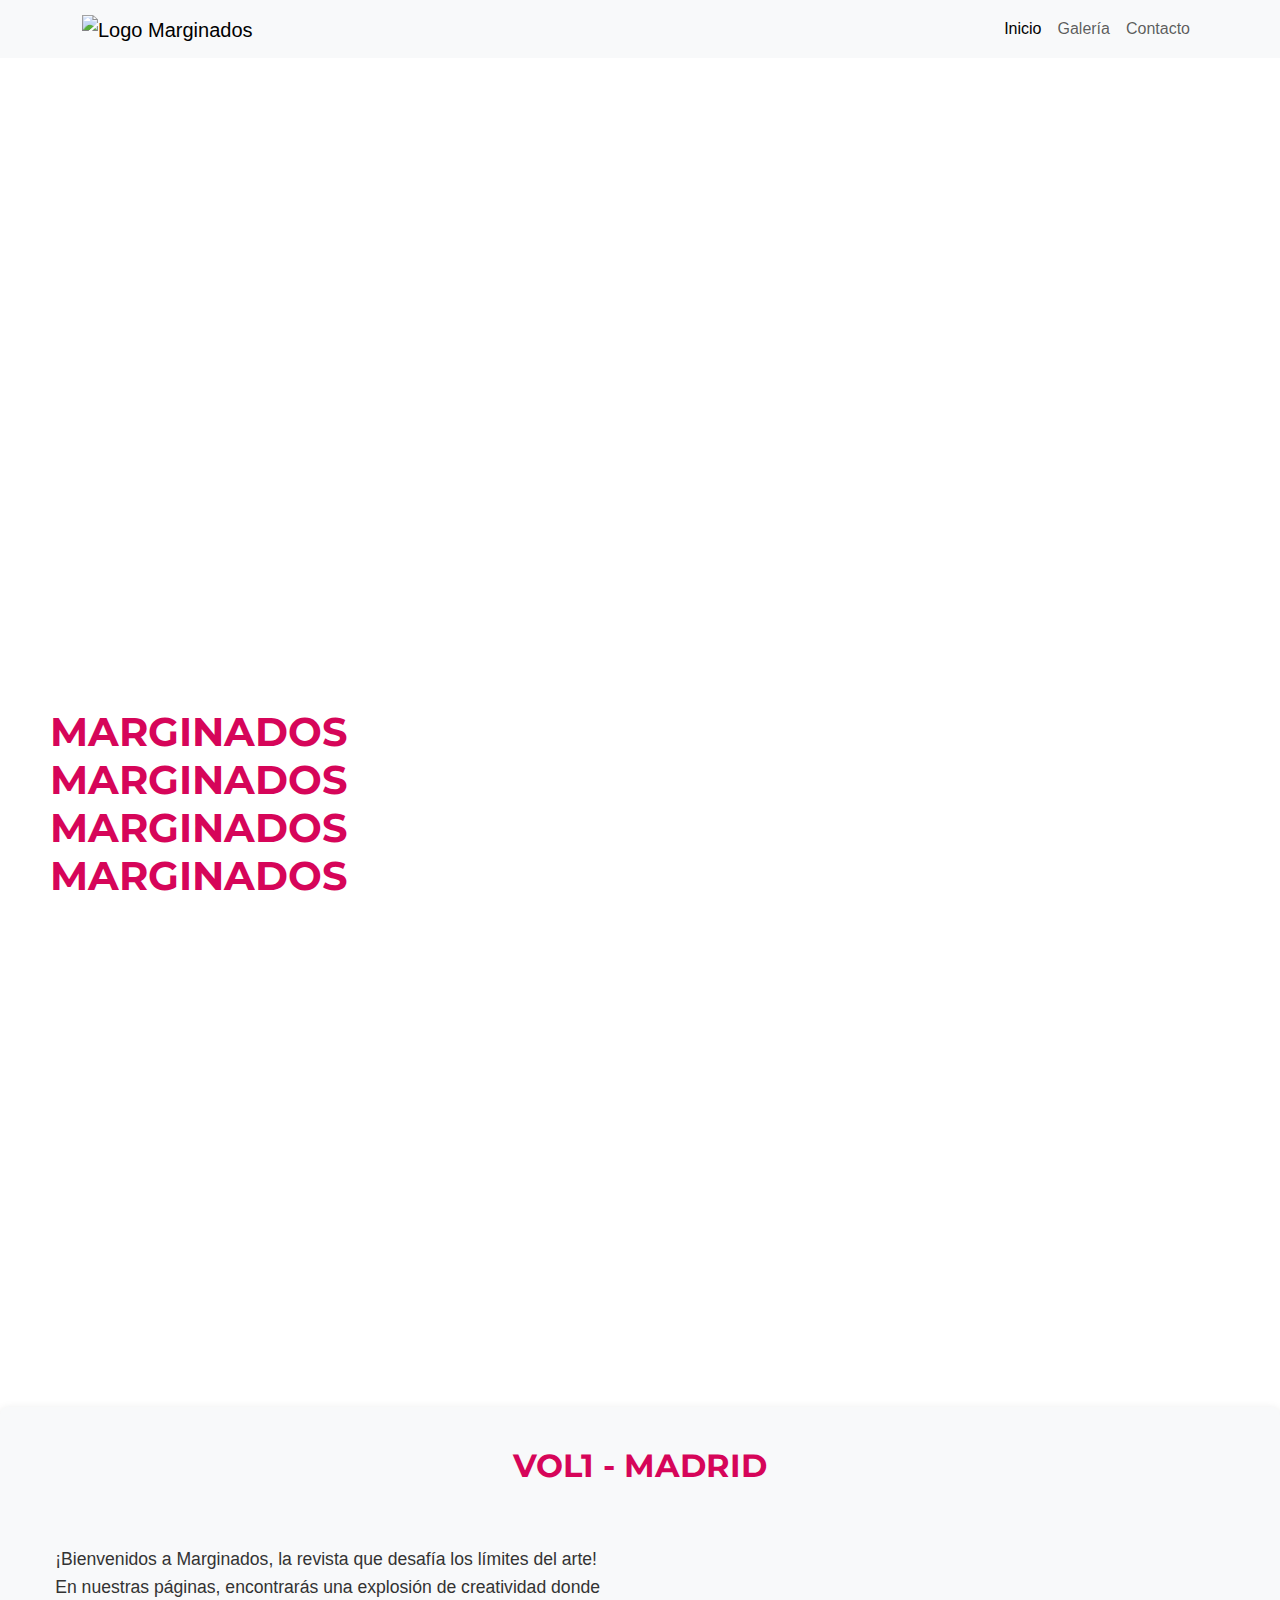
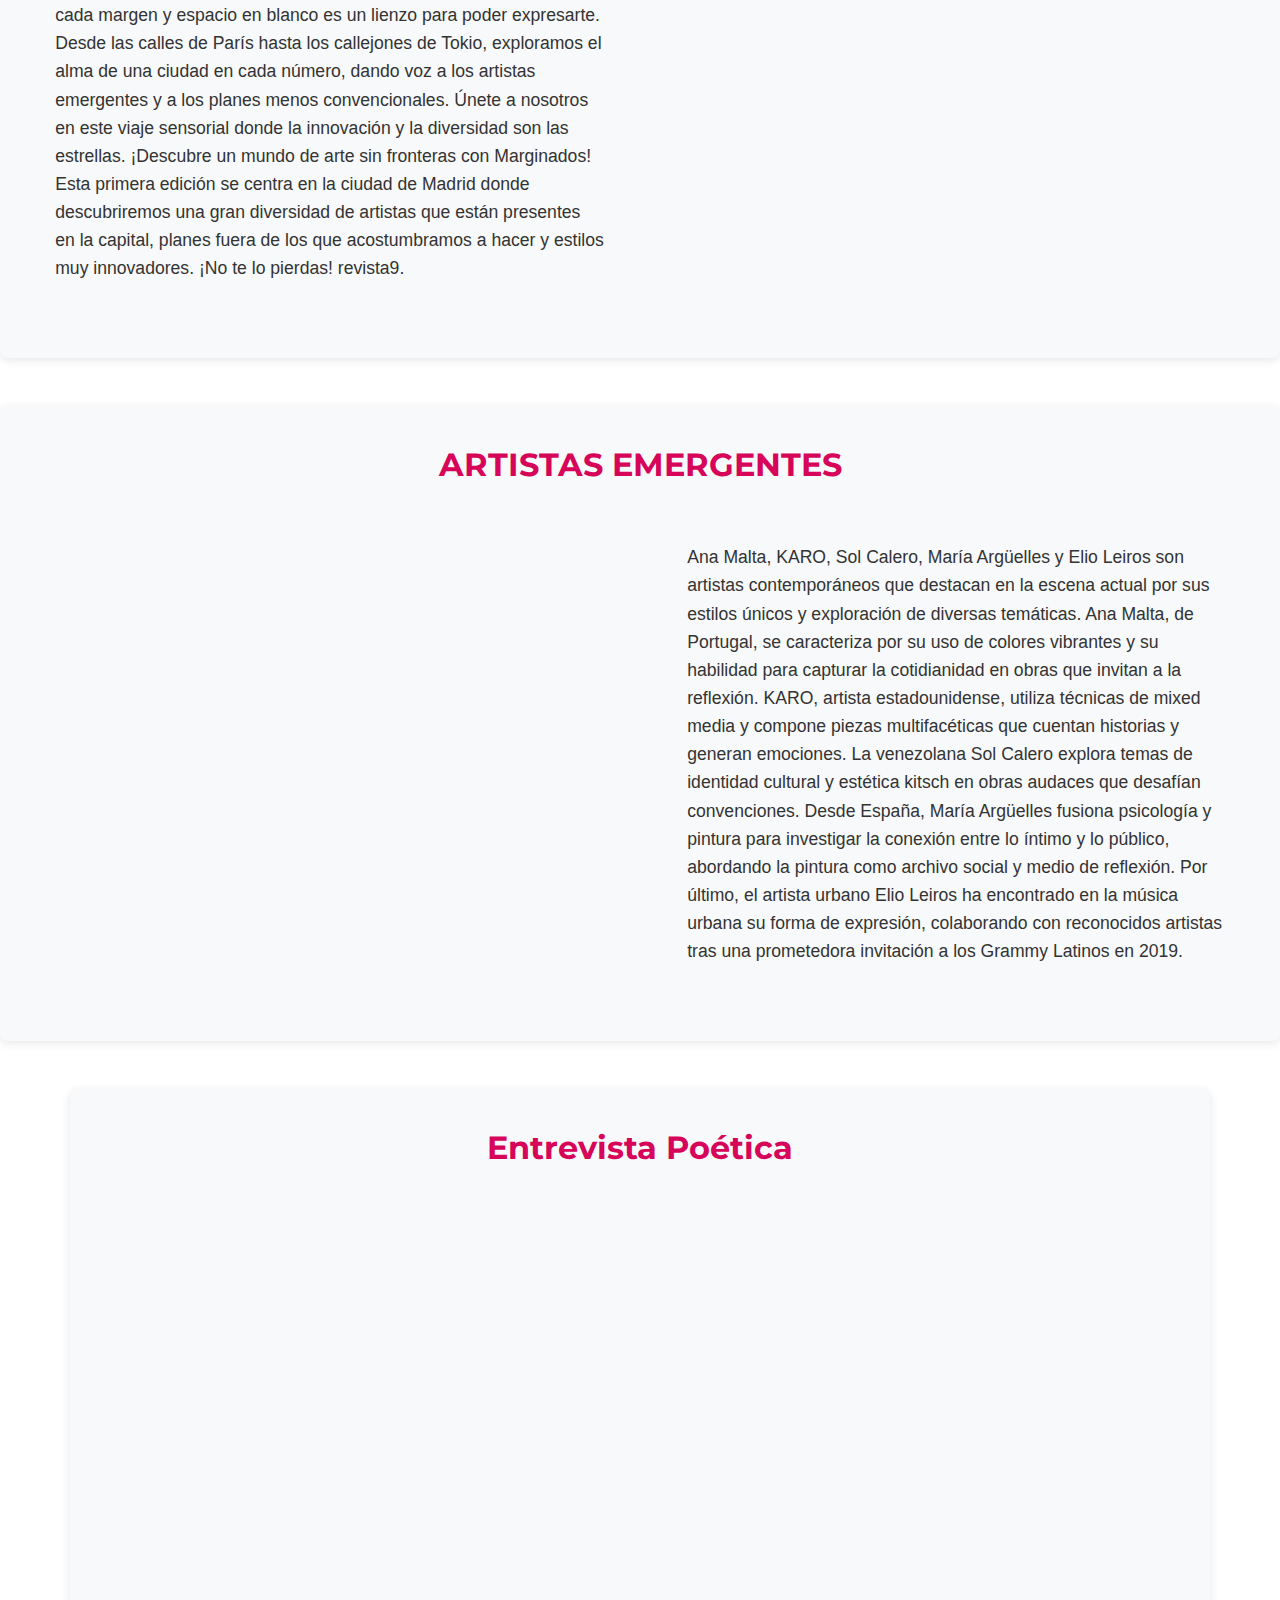
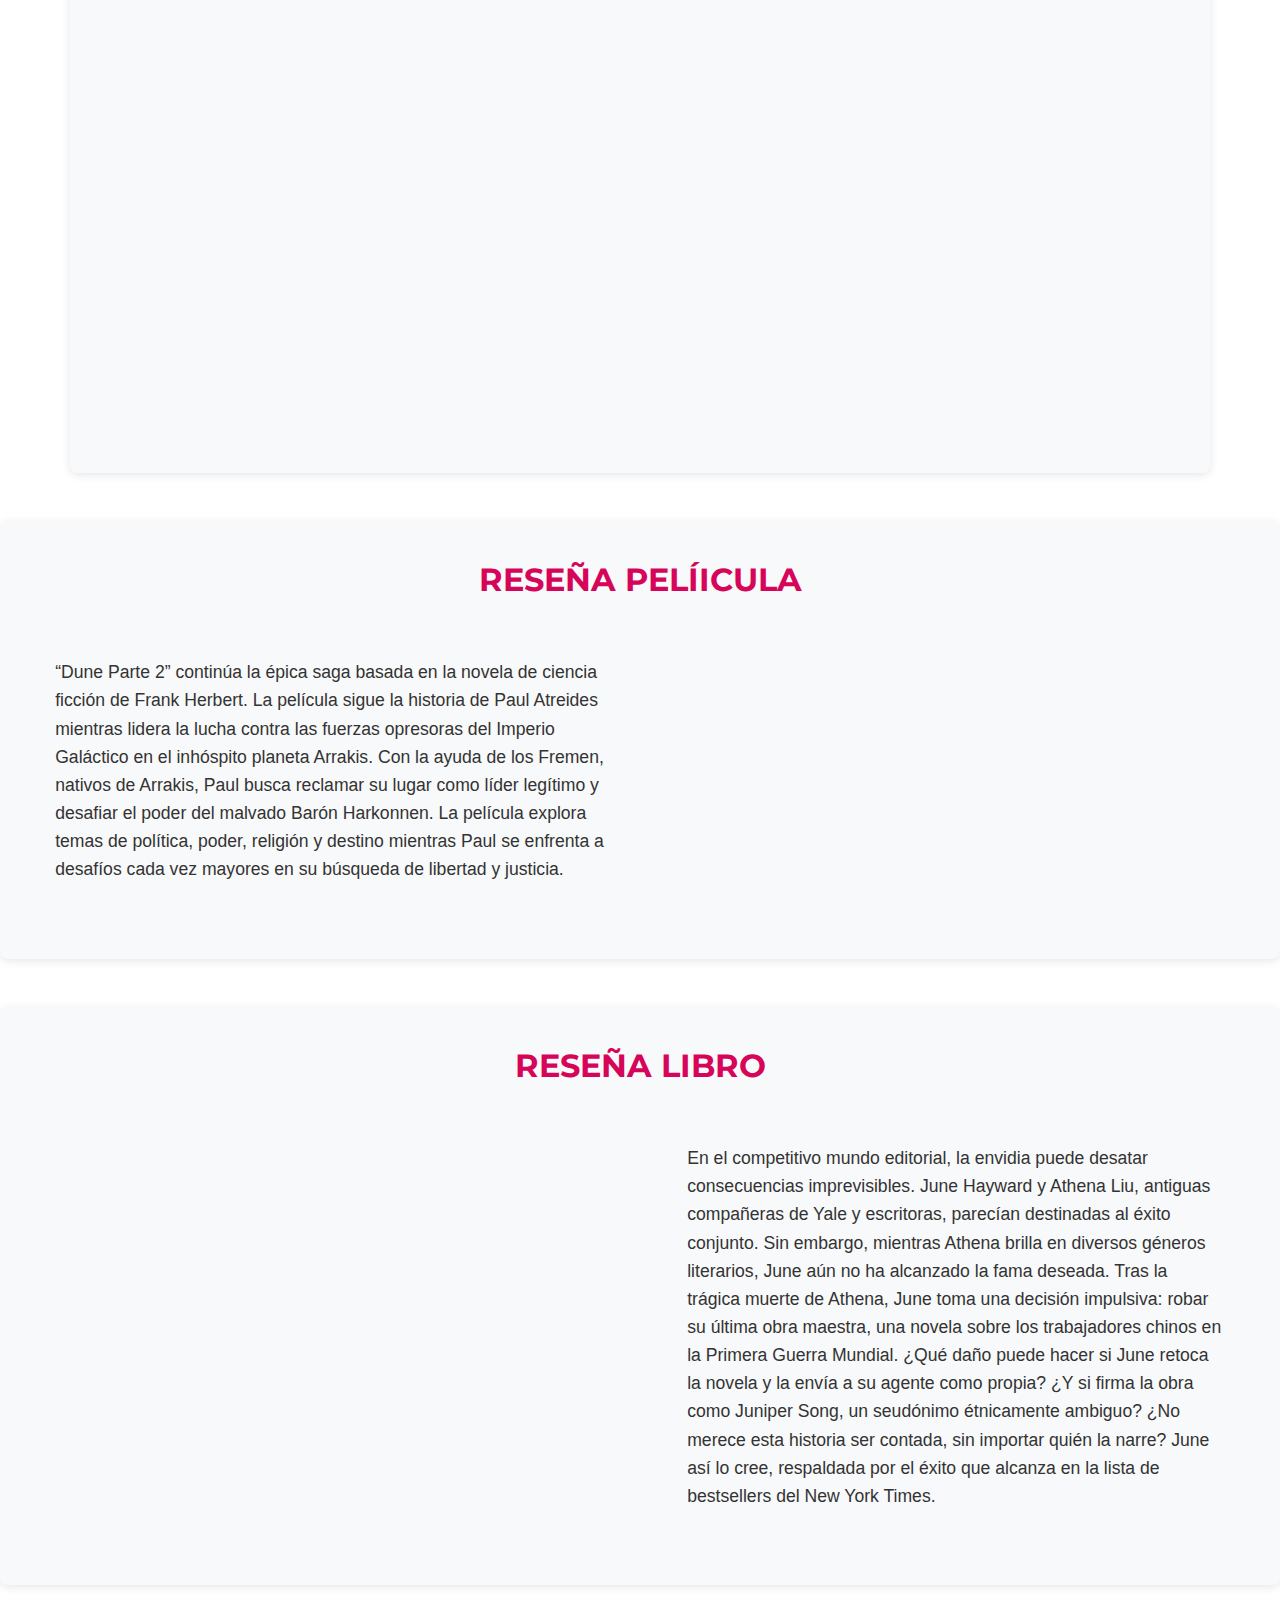
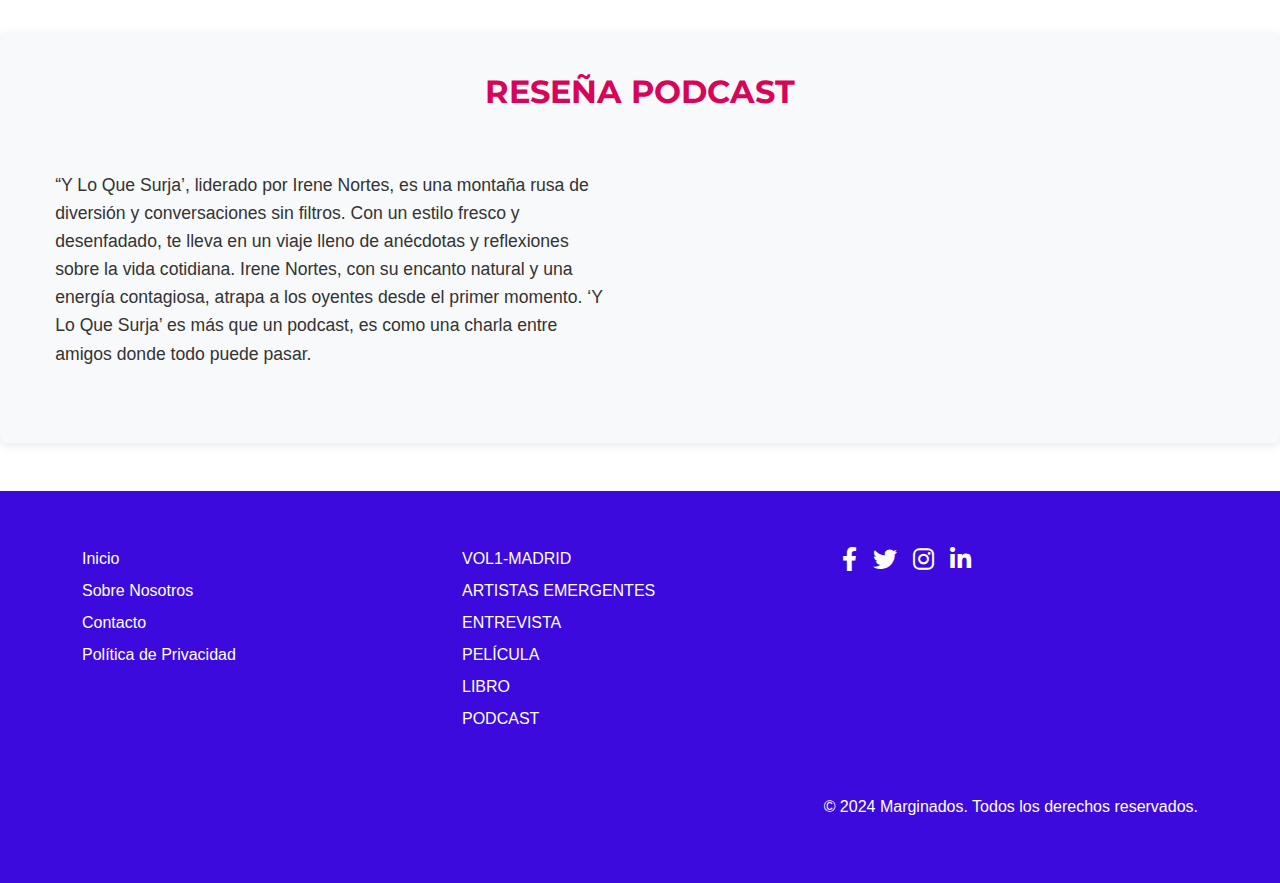
==== index.html @ bd8fbb60 "index" ====
<!DOCTYPE html>
<html lang="es">
<head>
    <meta charset="UTF-8">
    <meta name="viewport" content="width=device-width, initial-scale=1.0">
    <!-- FONTS -->
    <link href="https://fonts.googleapis.com/css2?family=Montserrat:wght@700&display=swap" rel="stylesheet">
    <!-- ICONS -->
    <link rel="stylesheet" href="https://cdnjs.cloudflare.com/ajax/libs/font-awesome/6.0.0-beta3/css/all.min.css">
    <title>Marginados - Inicio</title>
    <!-- Bootstrap CSS -->
    <link href="https://cdn.jsdelivr.net/npm/bootstrap@5.3.0/dist/css/bootstrap.min.css" rel="stylesheet">
    <!-- AOS CSS -->
    <link href="https://cdn.jsdelivr.net/npm/aos@2.3.1/dist/aos.css" rel="stylesheet">
    <!-- Custom CSS -->
    <link rel="stylesheet" href="css/styles.css">
    <!-- SCRIPT -->
    <script src="https://cdn.jsdelivr.net/npm/bootstrap@5.3.0/dist/js/bootstrap.bundle.min.js"></script>
    <script src="https://cdn.jsdelivr.net/npm/aos@2.3.1/dist/aos.js"></script>
</head>
<body>

      <!-- Navbar -->
      <nav class="navbar navbar-expand-lg sticky-top navbar-light bg-light">
        <div class="container">

            <a class="navbar-brand" href="index.html">
                <img src="media/img/logo.png" alt="Logo Marginados" width="30" height="30">
            </a>

            <button class="navbar-toggler" type="button" data-bs-toggle="collapse" data-bs-target="#navbarNav" aria-controls="navbarNav" aria-expanded="false" aria-label="Toggle navigation">
                <span class="navbar-toggler-icon"></span>
            </button>

            <div class="collapse navbar-collapse" id="navbarNav">
                <ul class="navbar-nav ms-auto">
                    <li class="nav-item">
                        <a class="nav-link active" href="index.html">Inicio</a>
                    </li>
                    <li class="nav-item">
                        <a class="nav-link" href="galery.html">Galería</a>
                    </li>
                    <li class="nav-item">
                        <a class="nav-link" href="contact.html">Contacto</a>
                    </li>
                </ul>
            </div>
        </div>
    </nav>

    <!-- Hero  -->
    <section class="hero-section">
        <div class="hero-content">
            <!-- <h1 class="hero-title" data-aos="fade-up">MARGINADOS</h1> -->
            <div class="marquesina">
                <h1>MARGINADOS MARGINADOS MARGINADOS MARGINADOS</h1>
            </div>
        </div>
    </section>

    <!-- Cards -->
    <section class="container my-5">
        <div class="row">
            <div class="col-md-4">
                <div class="card h-100" data-aos="fade-up">
                    <img src="media/img/back_madrid.png" class="card-img-top img-fluid" alt="apartado1">
                    <div class="card-body text-center d-flex flex-column justify-content-center">
                        <h5 class="card-title">VOL1 - MADRID</h5>
                        <a href="#vol1" class="btn btn-danger">Leer</a>
                    </div>
                </div>
            </div>
            <div class="col-md-4">
                <div class="card h-100" data-aos="fade-up">
                    <img src="media/img/artistasemergentes01.png" class="card-img-top img-fluid" alt="apartado2">
                    <div class="card-body text-center d-flex flex-column justify-content-center">
                        <h5 class="card-title">ARTISTAS EMERGENTES</h5>
                        <a href="#artists" class="btn btn-danger">Leer</a>
                    </div>
                </div>
            </div>
            <div class="col-md-4">
                <div class="card h-100" data-aos="fade-up">
                    <img src="media/img/amalia03.png" class="card-img-top img-fluid" alt="apartado3">
                    <div class="card-body text-center d-flex flex-column justify-content-center">
                        <h5 class="card-title">ENTREVISTA</h5>
                        <a href="#entrevista" class="btn btn-danger">Leer</a>
                    </div>
                </div>
            </div>
        </div>
    </section>
    <section class="container my-5">
        <div class="row">
            <div class="col-md-4">
                <div class="card h-100" data-aos="fade-up">
                    <img src="media/img/dune.png" class="card-img-top img-fluid" alt="apartado1">
                    <div class="card-body text-center d-flex flex-column justify-content-center">
                        <h5 class="card-title">RESEÑA PELÍICULA</h5>
                        <a href="#film" class="btn btn-danger">Leer</a>
                    </div>
                </div>
            </div>
            <div class="col-md-4">
                <div class="card h-100" data-aos="fade-up">
                    <img src="media/img/Amarilla.png" class="card-img-top img-fluid" alt="apartado2">
                    <div class="card-body text-center d-flex flex-column justify-content-center">
                        <h5 class="card-title">RESEÑA LIBRO</h5>
                        <a href="#book" class="btn btn-danger">Leer</a>
                    </div>
                </div>
            </div>
            <div class="col-md-4">
                <div class="card h-100" data-aos="fade-up">
                    <img src="media/img/YLoquesurja.png" class="card-img-top img-fluid" alt="apartado3">
                    <div class="card-body text-center d-flex flex-column justify-content-center">
                        <h5 class="card-title">RESEÑA PODCAST</h5>
                        <a href="#podcast" class="btn btn-danger">Leer</a>
                    </div>
                </div>
            </div>
        </div>
    </section>
    
    
    <!-- Newsletter -->
    <section id="vol1" class="sectionstyle my-5" >
        <h2 class="text-center mb-4">VOL1 - MADRID</h2>
        <div class="d-flex flex-column flex-lg-row-reverse align-items-center">
            <div class="col-md-6">
                <figure data-aos="fade-left">
                    <img src="media/img/back_madrid.png" alt="madrid" class="img-fluid rounded shadow">
                </figure>
            </div>
            <div class="col-md-6">
                <p class="lead">
                    ¡Bienvenidos a Marginados, la revista que desafía los límites del arte! En nuestras páginas, encontrarás una explosión de creatividad donde cada margen y espacio en blanco es un lienzo para poder expresarte. Desde las calles de París hasta los callejones de Tokio, exploramos el alma de una ciudad en cada número, dando voz a los artistas emergentes y a los planes menos convencionales. Únete a nosotros en este viaje sensorial donde la innovación y la diversidad son las estrellas. ¡Descubre un mundo de arte sin fronteras con Marginados!
                    Esta primera edición se centra en la ciudad de Madrid donde descubriremos una gran diversidad de artistas que están presentes en la capital, planes fuera de los que acostumbramos a hacer y estilos muy innovadores. ¡No te lo pierdas!
                    revista9.
                </p>
            </div>
        </div>
    </section>
    <section id="artists" class="sectionstyle my-5">
        <h2 class="text-center mb-4">ARTISTAS EMERGENTES</h2>
        <div class="row align-items-center">
            <div class="col-md-6">
                <figure data-aos="fade-left">
                    <img src="media/img/artistasemergentes01.png" alt="artistas" class="img-fluid rounded shadow">
                </figure>
            </div>
            <div class="col-md-6">
                <p class="lead">
                    Ana Malta, KARO, Sol Calero, María Argüelles y Elio Leiros son artistas contemporáneos que destacan en la escena actual por sus estilos únicos y exploración de diversas temáticas. Ana Malta, de Portugal, se caracteriza por su uso de colores vibrantes y su habilidad para capturar la cotidianidad en obras que invitan a la reflexión. KARO, artista estadounidense, utiliza técnicas de mixed media y compone piezas multifacéticas que cuentan historias y generan emociones. La venezolana Sol Calero explora temas de identidad cultural y estética kitsch en obras audaces que desafían convenciones. Desde España, María Argüelles fusiona psicología y pintura para investigar la conexión entre lo íntimo y lo público, abordando la pintura como archivo social y medio de reflexión. Por último, el artista urbano Elio Leiros ha encontrado en la música urbana su forma de expresión, colaborando con reconocidos artistas tras una prometedora invitación a los Grammy Latinos en 2019.
                </p>
            </div>
        </div>
    </section>
    
    <section id="entrevista" class="container my-5">
        <h2 class="text-center">Entrevista Poética</h2>
    
        <!-- Primer bloque de la entrevista -->
        <div class="row align-items-center my-5" data-aos="fade-up">
            <div class="col-md-6 mb-4 mb-md-0 text-center text-md-start">
                <figure>
                    <img src="media/img/amalia01.png" alt="Poet Image 01" class="img-fluid rounded">
                </figure>
            </div>
            <div class="col-md-6 text-center text-md-start">
                <h3>¿Cuándo y cómo comenzó tu interés por la poesía?</h3>
                <p>
                    Pues la verdad es que la poesía que nos enseñan en el instituto no me parece demasiado atractiva. 
                    Recuerdo que en 4º de la ESO o 1º de bachillerato fue cuando tuve mis primeros contactos íntimos con la poesía. 
                    Una amiga me regaló "El sexo de la risa" de Irene X y eso marcó un antes y un después.
                </p>
            </div>
        </div>
    
        <!-- Segundo bloque de la entrevista -->
        <div class="row align-items-center my-5" data-aos="fade-up">
            <div class="col-md-6 order-md-2 mb-4 mb-md-0 text-center text-md-start">
                <figure>
                    <img src="media/img/amalia02.png" alt="Poet Image 02" class="img-fluid rounded">
                </figure>
            </div>
            <div class="col-md-6 text-center text-md-start">
                <h3>¿Qué poetas o corrientes poéticas han influido en tu trabajo?</h3>
                <p>
                    Me siento muy representada por poetas contemporáneos de mi siglo, como Laura Sam y Gata Cattana. 
                    También han influido Mario Benedetti, el Poetry Slam y Gloria Fuertes, a quien leía con mi padre desde pequeña.
                </p>
            </div>
        </div>
    
        <!-- Tercer bloque de la entrevista -->
        <div class="row align-items-center my-5" data-aos="fade-up">
            <div class="col-md-6 mb-4 mb-md-0 text-center text-md-start">
                <figure>
                    <img src="media/img/amalia03.png" alt="Poet Image 03" class="img-fluid rounded">
                </figure>
            </div>
            <div class="col-md-6 text-center text-md-start">
                <h3>¿Te basas en tus experiencias/emociones para escribir?</h3>
                <p>
                    Suelo ser bastante autobiográfica o juego con la autoficción. Parto de una idea o mensaje que quiero 
                    expresar, aunque no sea literal. Me parece la forma más sincera de escribir.
                </p>
            </div>
        </div>
    </section>
    
    <section id="film" class="sectionstyle my-5">
        <h2 class="text-center mb-4">RESEÑA PELÍICULA</h2>
        <div class="d-flex flex-column flex-lg-row-reverse align-items-center">
            <div class="col-md-6">
                <figure data-aos="fade-left">
                    <img src="media/img/dune.png" alt="dune" class="img-fluid rounded shadow">
                </figure>
            </div>
            <div class="col-md-6">
                <p class="lead">
                    “Dune Parte 2” continúa la épica saga basada en la novela de ciencia ficción de Frank Herbert. La película sigue la historia de Paul Atreides mientras lidera la lucha contra las fuerzas opresoras del Imperio Galáctico en el inhóspito planeta Arrakis. Con la ayuda de los Fremen, nativos de Arrakis, Paul busca reclamar su lugar como líder legítimo y desafiar el poder del malvado Barón Harkonnen. La película explora temas de política, poder, religión y destino mientras Paul se enfrenta a desafíos cada vez mayores en su búsqueda de libertad y justicia.
                </p>
            </div>
        </div>
    </section>
    <section id="book" class="sectionstyle my-5">
        <h2 class="text-center mb-4">RESEÑA LIBRO</h2>
        <div class="row align-items-center">
            <div class="col-md-6">
                <figure data-aos="fade-left">
                    <img src="media/img/Amarilla.png" alt="amarilla" class="img-fluid rounded shadow">
                </figure>
            </div>
            <div class="col-md-6">
                <p class="lead">
                        En el competitivo mundo
                        editorial, la envidia puede
                        desatar consecuencias
                        imprevisibles. June Hayward
                        y Athena Liu, antiguas
                        compañeras de Yale
                        y escritoras, parecían
                        destinadas al éxito conjunto.
                        Sin embargo, mientras
                        Athena brilla en diversos
                        géneros literarios, June aún
                        no ha alcanzado la fama
                        deseada. Tras la trágica
                        muerte de Athena, June
                        toma una decisión impulsiva:
                        robar su última obra
                        maestra, una novela sobre
                        los trabajadores chinos en la
                        Primera Guerra Mundial.
                        ¿Qué daño puede hacer
                        si June retoca la novela y
                        la envía a su agente como
                        propia? ¿Y si firma la obra
                        como Juniper Song, un
                        seudónimo étnicamente
                        ambiguo? ¿No merece
                        esta historia ser contada,
                        sin importar quién la narre?
                        June así lo cree, respaldada
                        por el éxito que alcanza en
                        la lista de bestsellers del New
                        York Times.
                </p>
            </div>
        </div>
    </section>
    <section id="podcast" class="sectionstyle my-5">
        <h2 class="text-center mb-4">RESEÑA PODCAST</h2>
        <div class="d-flex flex-column flex-lg-row-reverse align-items-center">
            <div class="col-md-6">
                <figure data-aos="fade-left">
                    <img src="media/img/YLoquesurja.png" alt="podcast" class="img-fluid rounded shadow">
                </figure>
            </div>
            <div class="col-md-6">
                <p class="lead">
                    “Y Lo Que Surja’, liderado por Irene Nortes, es una montaña rusa de diversión y conversaciones sin filtros. Con un estilo fresco y desenfadado, te lleva en un viaje lleno de anécdotas y reflexiones sobre la vida cotidiana. Irene Nortes, con su encanto natural y una energía contagiosa, atrapa a los oyentes desde el primer momento. ‘Y Lo Que Surja’ es más que un podcast, es como una charla entre amigos donde todo puede pasar.
                </p>
            </div>
        </div>
    </section>


    <!-- Footer -->
    <footer class="text-white py-5" style="background-color: #3D0ADD;">
        <div class="container">
            <div class="row text-md-start">
                <div class="col-lg-4 col-md-6 mb-4 text-center text-md-start">
                    <ul class="list-unstyled">
                        <li><a href="index.html" class="text-white">Inicio</a></li>
                        <li><a href="galery.html" class="text-white">Sobre Nosotros</a></li>
                        <li><a href="contact.html" class="text-white">Contacto</a></li>
                        <li><a href="politicadeprivacidad.html" class="text-white">Política de Privacidad</a></li>
                    </ul>
                </div>
                <div class="col-lg-4 col-md-6 mb-4 text-center text-md-start">
                    <ul class="list-unstyled">
                        <li><a href="#vol1" class="text-white">VOL1-MADRID</a></li>
                        <li><a href="#artists" class="text-white">ARTISTAS EMERGENTES</a></li>
                        <li><a href="#entrevista" class="text-white">ENTREVISTA</a></li>
                        <li><a href="#film" class="text-white">PELÍCULA</a></li>
                        <li><a href="#book" class="text-white">LIBRO</a></li>
                        <li><a href="#podcast" class="text-white">PODCAST</a></li>
                    </ul>
                </div>
                <div class="col-lg-4 col-md-12 mb-4 text-center text-lg-start">
                    <ul class="list-unstyled d-flex social-icons">
                        <li><a href="#" class="text-white me-3"><i class="fab fa-facebook-f"></i></a></li>
                        <li><a href="#" class="text-white me-3"><i class="fab fa-twitter"></i></a></li>
                        <li><a href="#" class="text-white me-3"><i class="fab fa-instagram"></i></a></li>
                        <li><a href="#" class="text-white"><i class="fab fa-linkedin-in"></i></a></li>
                    </ul>
                </div>
            </div>
    
            <div class="text-center text-md-end mt-4">
                <p>© 2024 Marginados. Todos los derechos reservados.</p>
            </div>
        </div>
    </footer>
    
    <!-- Scripts -->
    <script>AOS.init();</script>
    <script src="js/script.js"></script>
    <script src="https://code.jquery.com/jquery-3.6.0.min.js"></script>

</body>
</html>
---- css/styles.css ----
body {
    margin: 0;
}

body, p, span, a {
    font-family: 'Roboto', sans-serif;
    font-weight: 100; 
}


h1, h2, h3, h4, h5, h6 {
    font-family: 'Montserrat', sans-serif; 
    font-weight: 700; 
    color: #D60559; 
}

 
/* Hero Section */

.hero-section {
    background-image: url('../media/img/marganidos_Background.png'); 
    background-size: cover; 
    background-position: center;
    height: 100vh; 
    display: flex; 
    justify-content: flex-start; 
    align-items: flex-end;
    padding: 50px; 
    color: #D60559;
}

.hero-content {
    width: 100%; 
    max-width: 600px; 
}
/* Estilo del encabezado */
.hero-title {
    font-family: 'Montserrat', sans-serif; 
    font-weight: 700; 
    font-size: 5rem;
    margin-bottom: 1rem; 
}

/* Cards Section */
.card {
    margin-bottom: 20px; 
}

.card-title {
    font-size: 1.5rem; 
}
.card-img-top {
    max-height: 200px;
    object-fit: cover; 
}

/* Newsletter */

.sectionstyle {
    background-color: #f8f9fa; 
    padding: 40px 20px; 
    border-radius: 8px; 
    box-shadow: 0 2px 10px rgba(0, 0, 0, 0.1); 
}

.sectionstyle  h2 {
    font-family: 'Montserrat', sans-serif; 
    font-weight: 700; 
    color: #D60559; 
}

.sectionstyle figure img {
    max-width: 100%; 
    height: auto; 
    border-radius: 8px; 
}

.sectionstyle  p {
    margin: 2em;
    font-size: 1.1rem; 
    line-height: 1.6; 
    color: #333; 
}

/* ENTREVISTA */

#entrevista {
    background-color: #f8f9fa;
    padding: 40px 20px;
    border-radius: 8px;
    box-shadow: 0 2px 10px rgba(0, 0, 0, 0.1);
}

#entrevista h2 {
    font-family: 'Montserrat', sans-serif;
    font-weight: 700;
    color: #D60559;
    margin-bottom: 30px;
    text-align: center;
}

#entrevista h3 {
    font-family: 'Montserrat', sans-serif;
    font-weight: 600;
    color: #333;
    margin-top: 0;
}

#entrevista p {
    font-size: 1.1rem;
    line-height: 1.6;
    color: #333;
    margin-top: 1em;
}

#entrevista .row figure img {
    max-width: 100%;
    height: auto;
    border-radius: 8px;
    box-shadow: 0 4px 8px rgba(0, 0, 0, 0.15);
}

/* Footer */
footer a {
    text-decoration: none; 
    transition: color 0.3s; 
}

footer a:hover {
    color: #D60559;
}

footer p {
    color: white;
}

footer ul {
    padding: 0; 
    text-align: left; 
}

footer ul li {
    margin: 0.5rem 0;
}

footer i {
    font-size: 1.5rem; 
    transition: color 0.3s; 
}

footer i:hover {
    color: #D60559; 
}
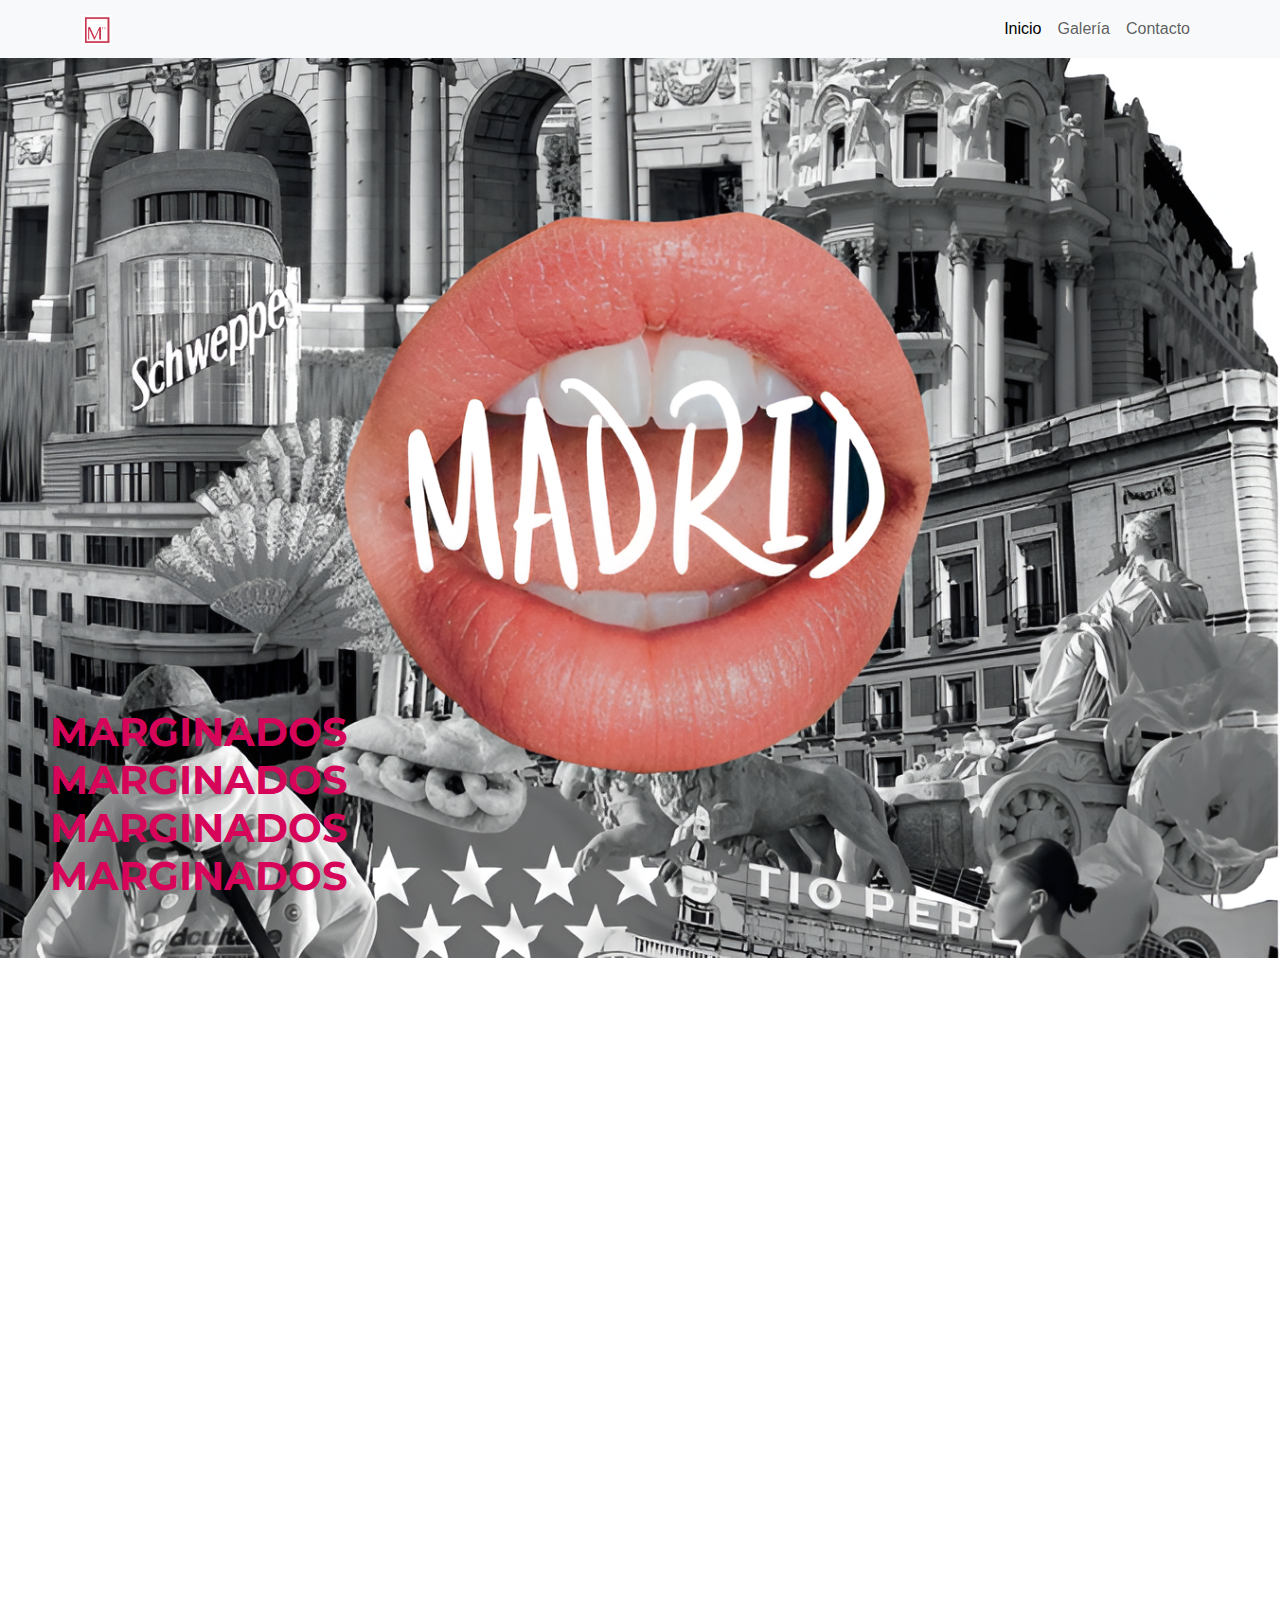
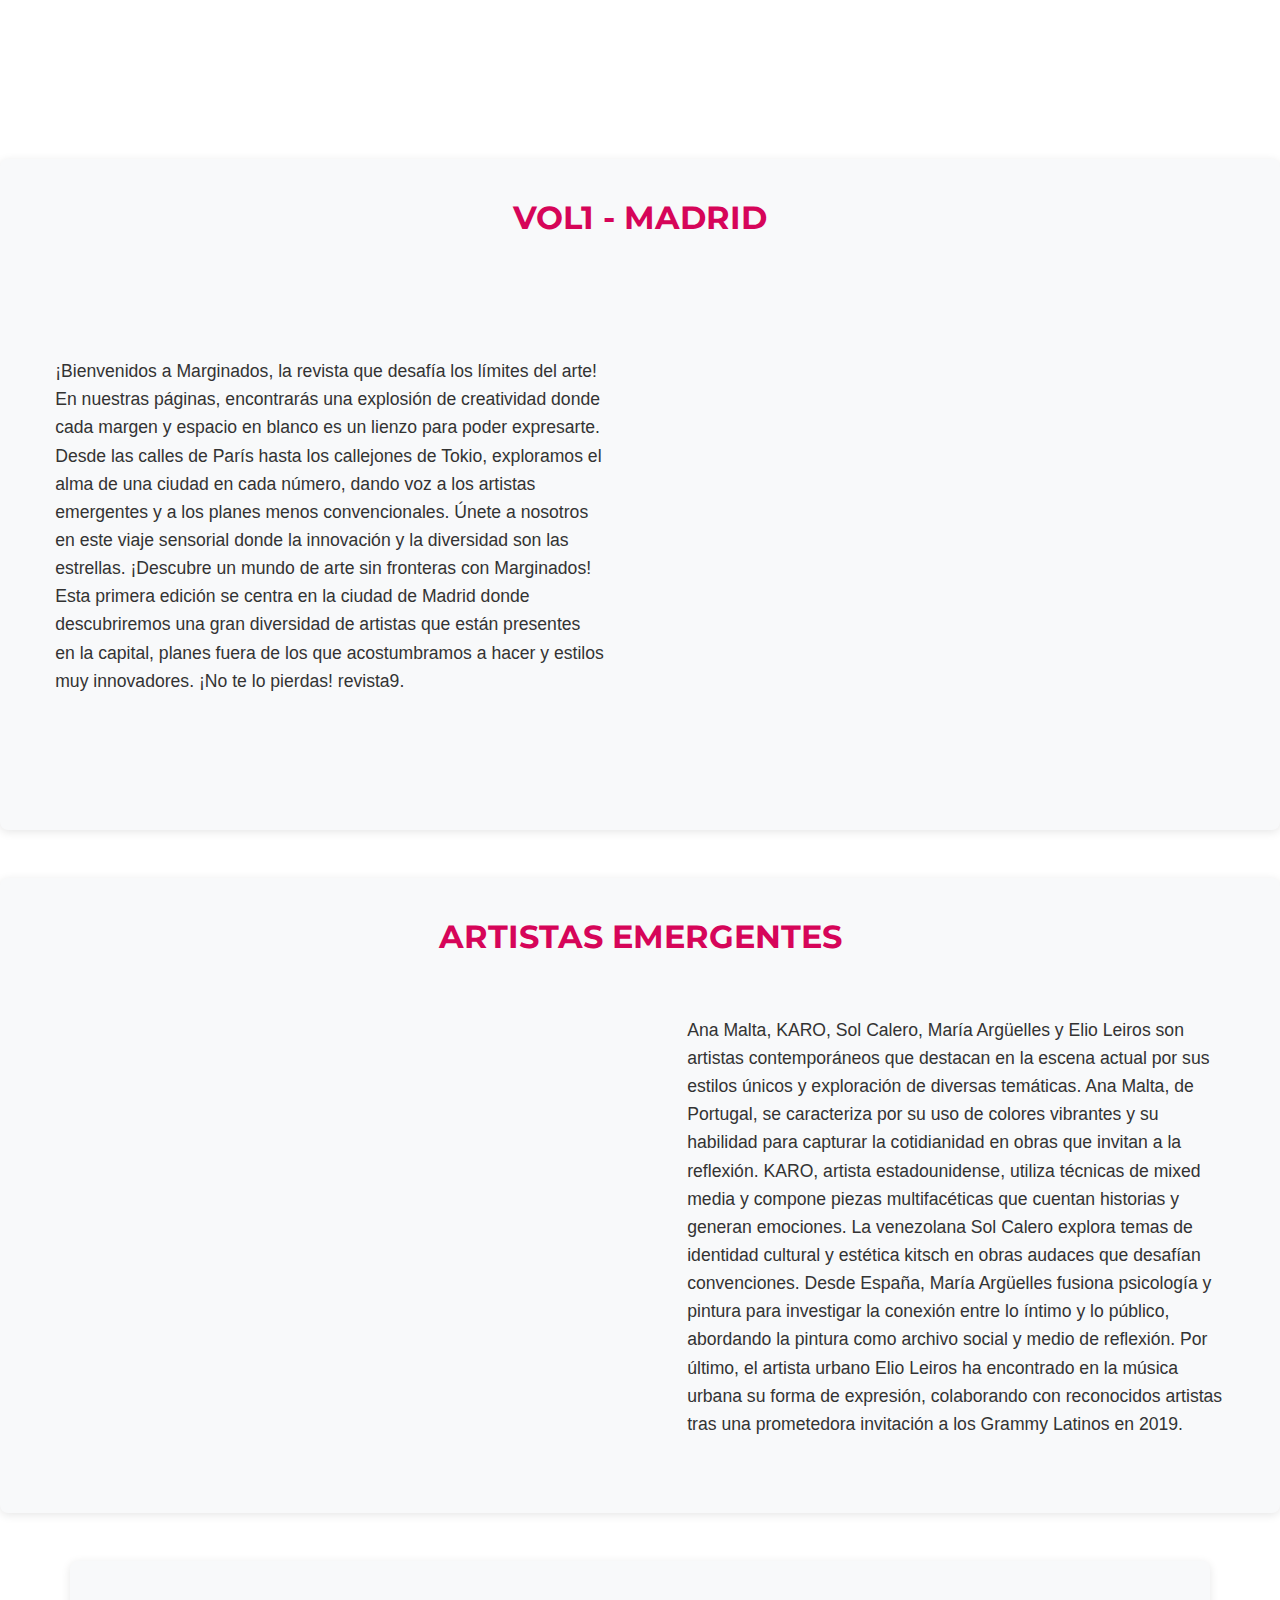
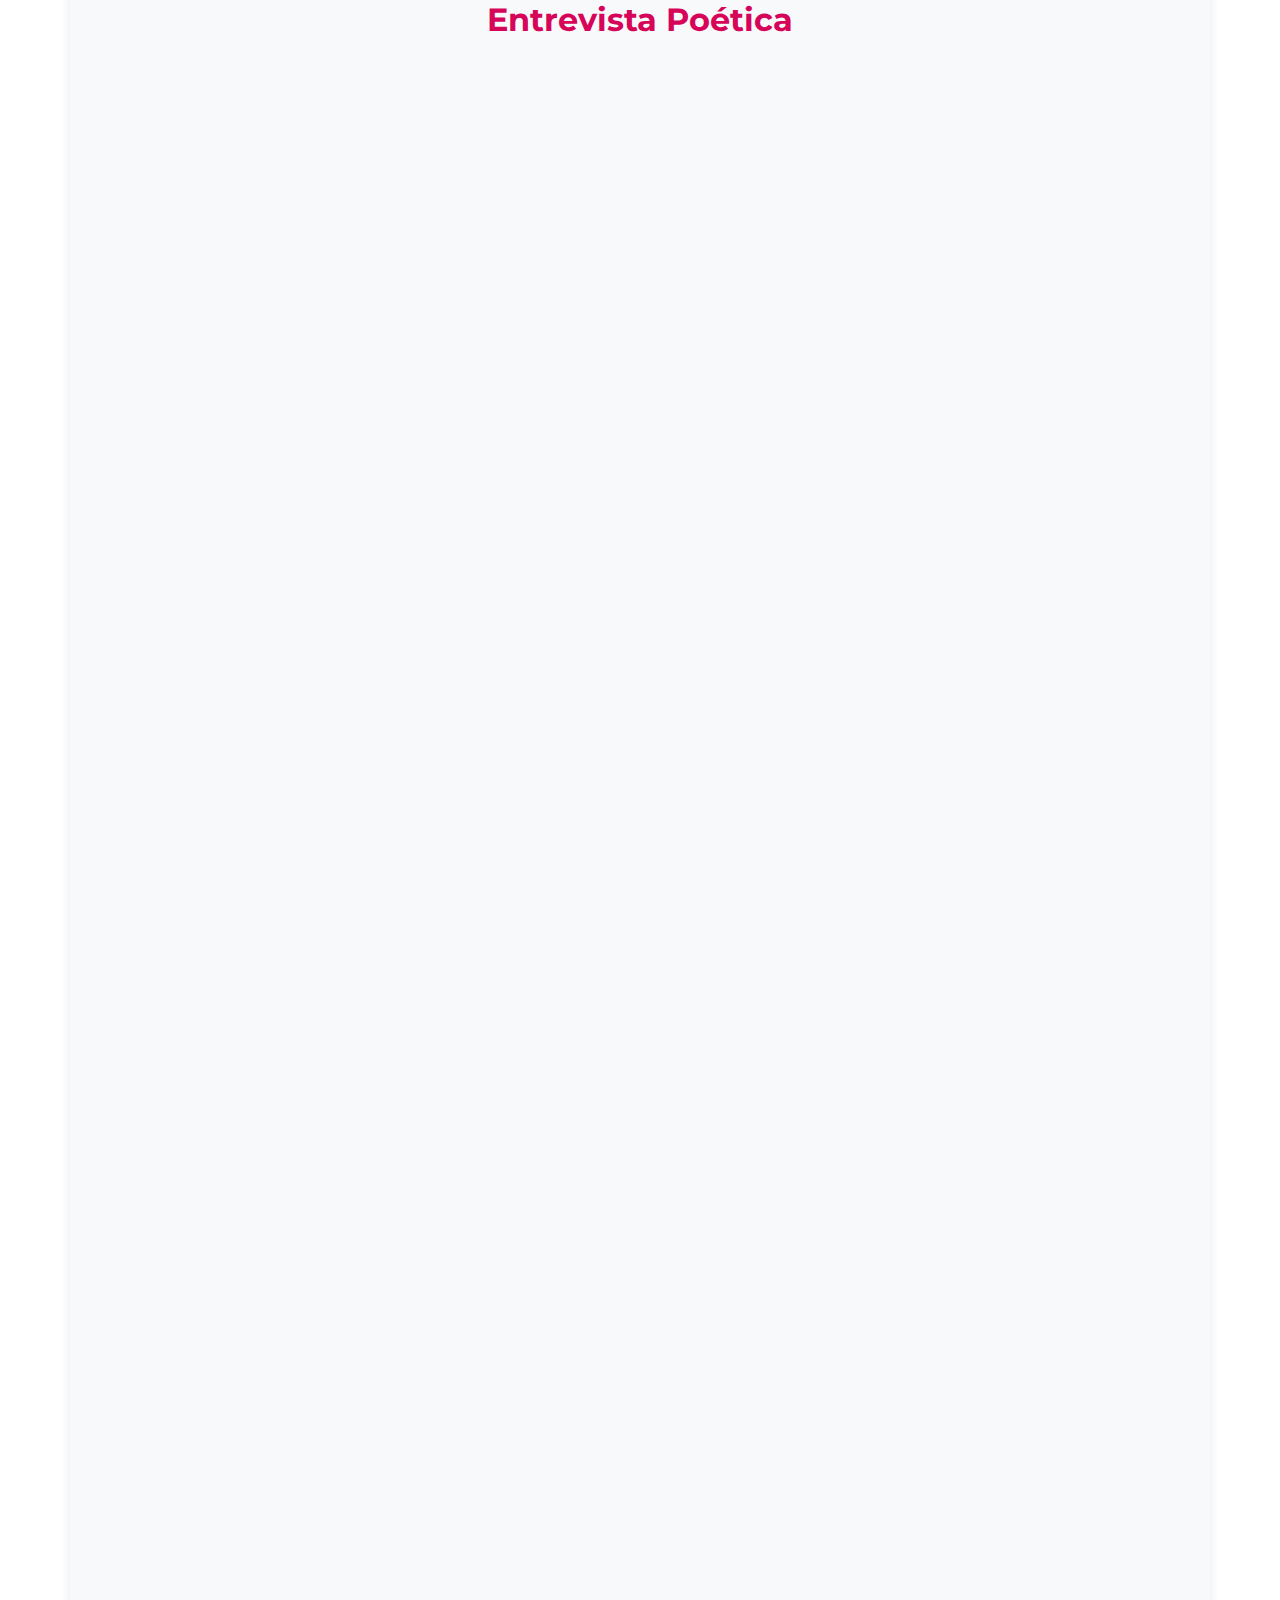
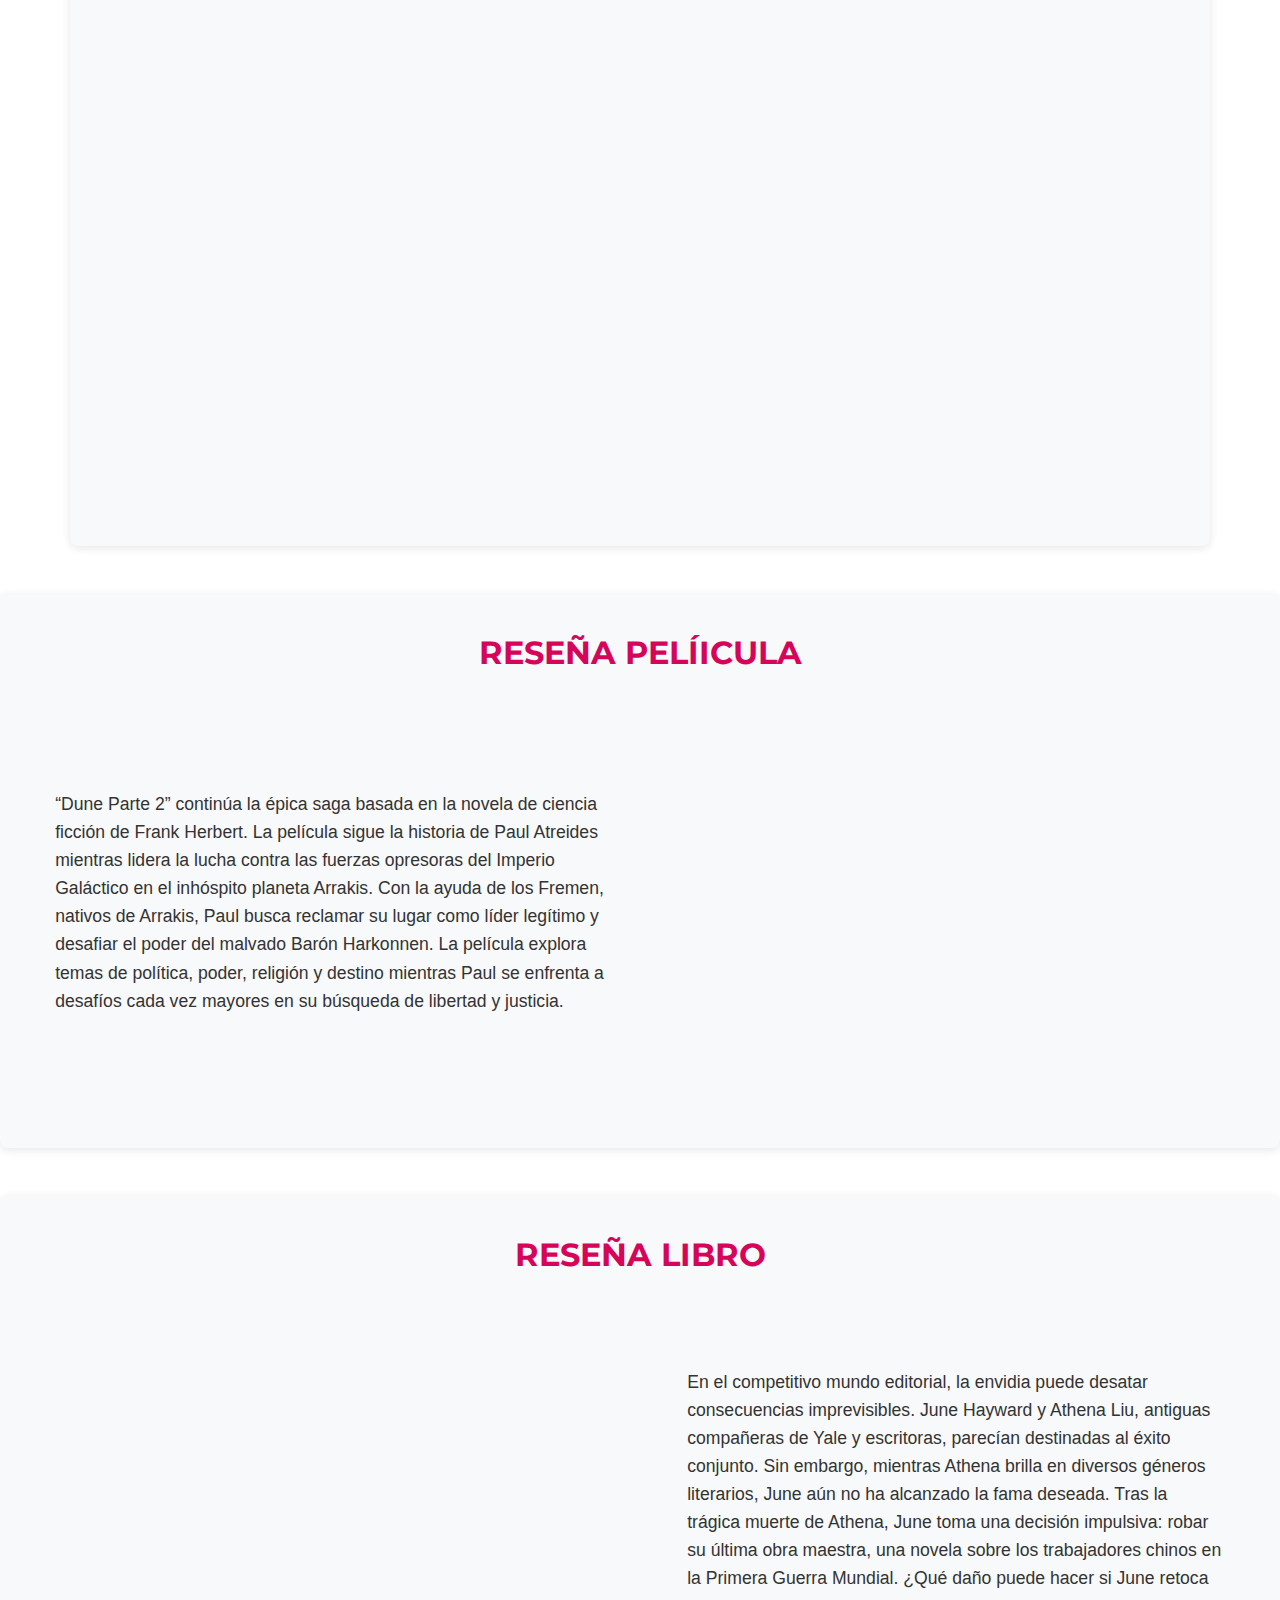
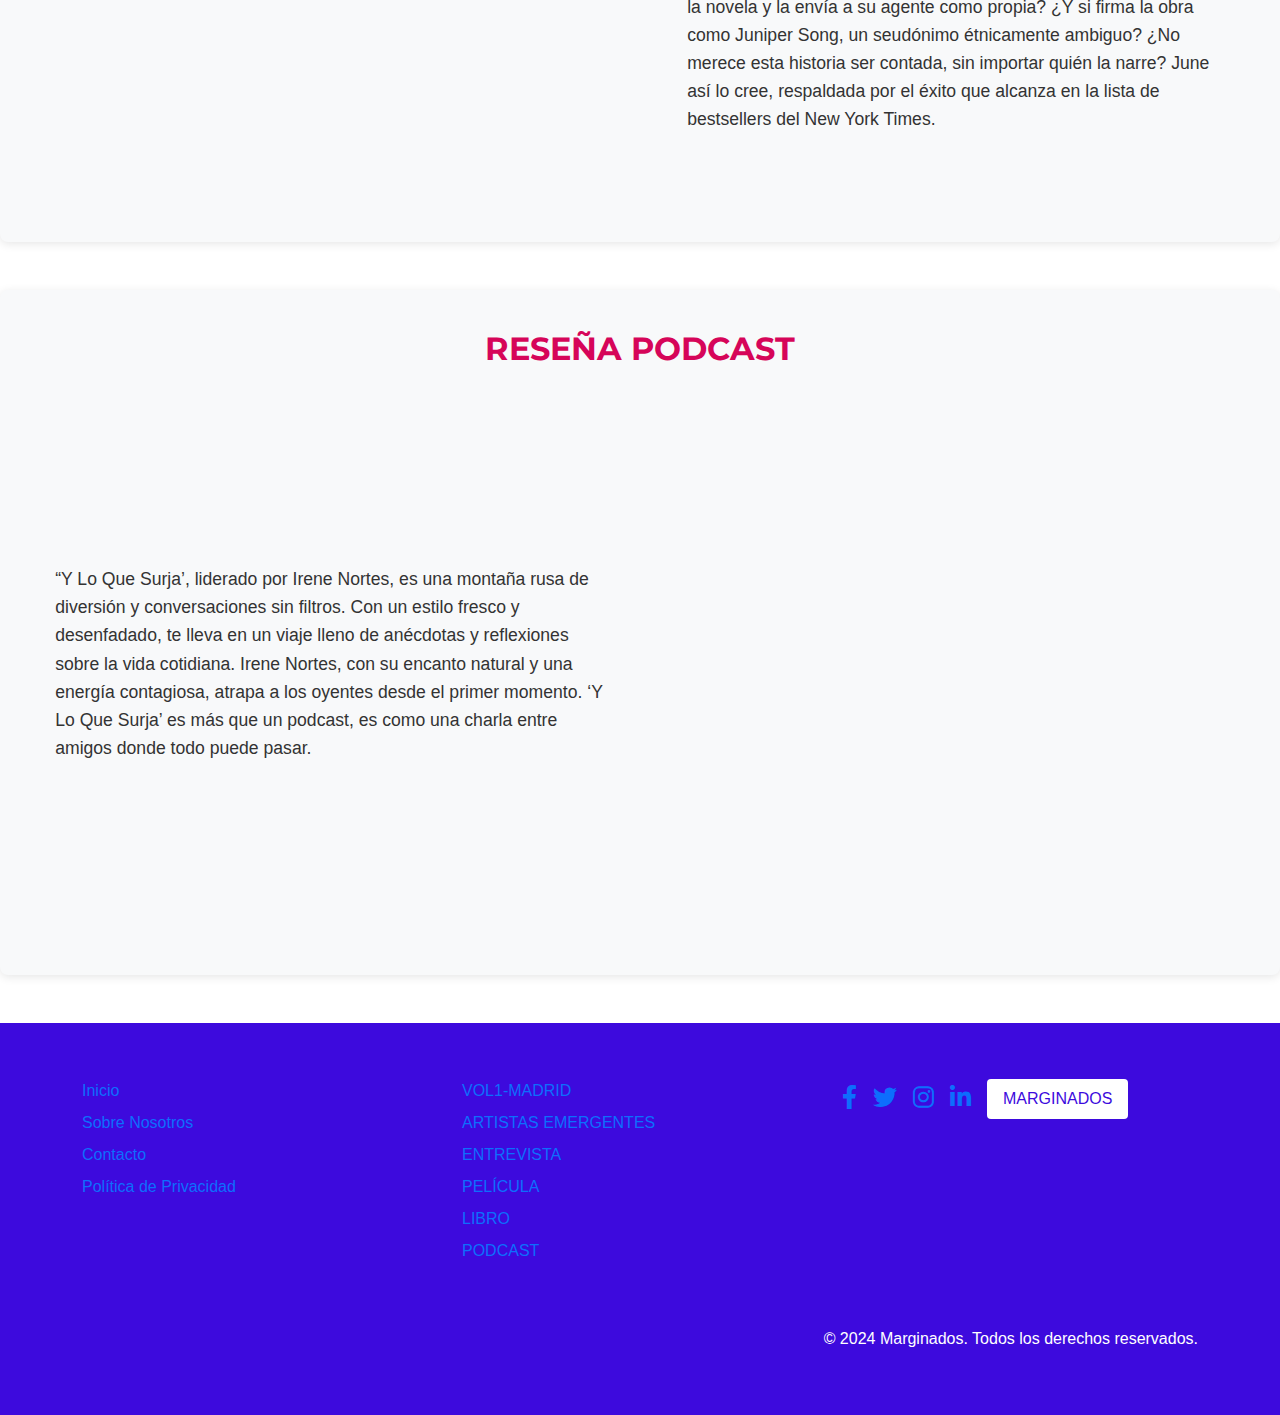
==== commit 17cd145e: "footer" ====
--- a/index.html
+++ b/index.html
@@ -294,29 +294,35 @@
             <div class="row text-md-start">
                 <div class="col-lg-4 col-md-6 mb-4 text-center text-md-start">
                     <ul class="list-unstyled">
-                        <li><a href="index.html" class="text-white">Inicio</a></li>
-                        <li><a href="galery.html" class="text-white">Sobre Nosotros</a></li>
-                        <li><a href="contact.html" class="text-white">Contacto</a></li>
-                        <li><a href="politicadeprivacidad.html" class="text-white">Política de Privacidad</a></li>
+                        <li><a href="index.html">Inicio</a></li>
+                        <li><a href="galery.html">Sobre Nosotros</a></li>
+                        <li><a href="contact.html">Contacto</a></li>
+                        <li><a href="politicadeprivacidad.html">Política de Privacidad</a></li>
                     </ul>
                 </div>
                 <div class="col-lg-4 col-md-6 mb-4 text-center text-md-start">
                     <ul class="list-unstyled">
-                        <li><a href="#vol1" class="text-white">VOL1-MADRID</a></li>
-                        <li><a href="#artists" class="text-white">ARTISTAS EMERGENTES</a></li>
-                        <li><a href="#entrevista" class="text-white">ENTREVISTA</a></li>
-                        <li><a href="#film" class="text-white">PELÍCULA</a></li>
-                        <li><a href="#book" class="text-white">LIBRO</a></li>
-                        <li><a href="#podcast" class="text-white">PODCAST</a></li>
+                        <li><a href="#vol1">VOL1-MADRID</a></li>
+                        <li><a href="#artists">ARTISTAS EMERGENTES</a></li>
+                        <li><a href="#entrevista">ENTREVISTA</a></li>
+                        <li><a href="#film">PELÍCULA</a></li>
+                        <li><a href="#book">LIBRO</a></li>
+                        <li><a href="#podcast">PODCAST</a></li>
                     </ul>
                 </div>
                 <div class="col-lg-4 col-md-12 mb-4 text-center text-lg-start">
-                    <ul class="list-unstyled d-flex social-icons">
-                        <li><a href="#" class="text-white me-3"><i class="fab fa-facebook-f"></i></a></li>
-                        <li><a href="#" class="text-white me-3"><i class="fab fa-twitter"></i></a></li>
-                        <li><a href="#" class="text-white me-3"><i class="fab fa-instagram"></i></a></li>
-                        <li><a href="#" class="text-white"><i class="fab fa-linkedin-in"></i></a></li>
+                    <ul class="list-unstyled d-flex social-icons align-items-center">
+                        <li><a href="#" class="me-3"><i class="fab fa-facebook-f"></i></a></li>
+                        <li><a href="#" class="me-3"><i class="fab fa-twitter"></i></a></li>
+                        <li><a href="#" class="me-3"><i class="fab fa-instagram"></i></a></li>
+                        <li><a href="#" class=""><i class="fab fa-linkedin-in"></i></a></li>
+                        <li><button id="toggleButton" class="btn btn-light ms-3">MARGINADOS</button></li>
                     </ul>
+              
+                    <p class="hidden-text" id="additionalText" style="display: none; margin-top: 0.5rem;">
+                        Una revista de arte contemporáneo 
+                        VOL1-MADRID
+                    </p>
                 </div>
             </div>
     
@@ -325,6 +331,7 @@
             </div>
         </div>
     </footer>
+    
     
     <!-- Scripts -->
     <script>AOS.init();</script>
--- a/css/styles.css
+++ b/css/styles.css
@@ -120,7 +120,7 @@
     box-shadow: 0 4px 8px rgba(0, 0, 0, 0.15);
 }
 
-/* Footer */
+/* Footer */ 
 footer a {
     text-decoration: none; 
     transition: color 0.3s; 
@@ -151,3 +151,62 @@
 footer i:hover {
     color: #D60559; 
 }
+
+/* Boton footer */
+#toggleButton {
+    background-color: #ffffff; 
+    color: #3D0ADD;
+    border: none; 
+    padding: 0.5rem 1rem;
+    border-radius: 0.25rem; 
+    cursor: pointer;
+    transition: background-color 0.3s, color 0.3s;
+}
+
+#toggleButton:hover {
+    background-color: #D60559; 
+    color: #ffffff; 
+}
+
+/* GALERIA */
+
+
+.gallery-card {
+    position: relative; 
+    overflow: hidden; 
+    transition: transform 0.3s ease; 
+}
+
+.gallery-card:hover {
+    transform: scale(1.05); 
+    box-shadow: 0 8px 20px rgba(0, 0, 0, 0.3);
+}
+
+.overlay {
+    position: absolute;
+    top: 0;
+    left: 0;
+    width: 100%;
+    height: 100%;
+    background-color: rgba(213, 5, 89, 0.7); 
+    color: white;
+    display: flex;
+    align-items: center; 
+    justify-content: center; 
+    opacity: 0; 
+    transition: opacity 0.3s ease; 
+}
+
+.gallery-card:hover .overlay {
+    opacity: 1; 
+}
+
+.card-title {
+    font-size: 1.5rem;
+    font-weight: bold;
+    text-align: center;
+}
+
+footer i:hover {
+    color: #D60559; 
+}
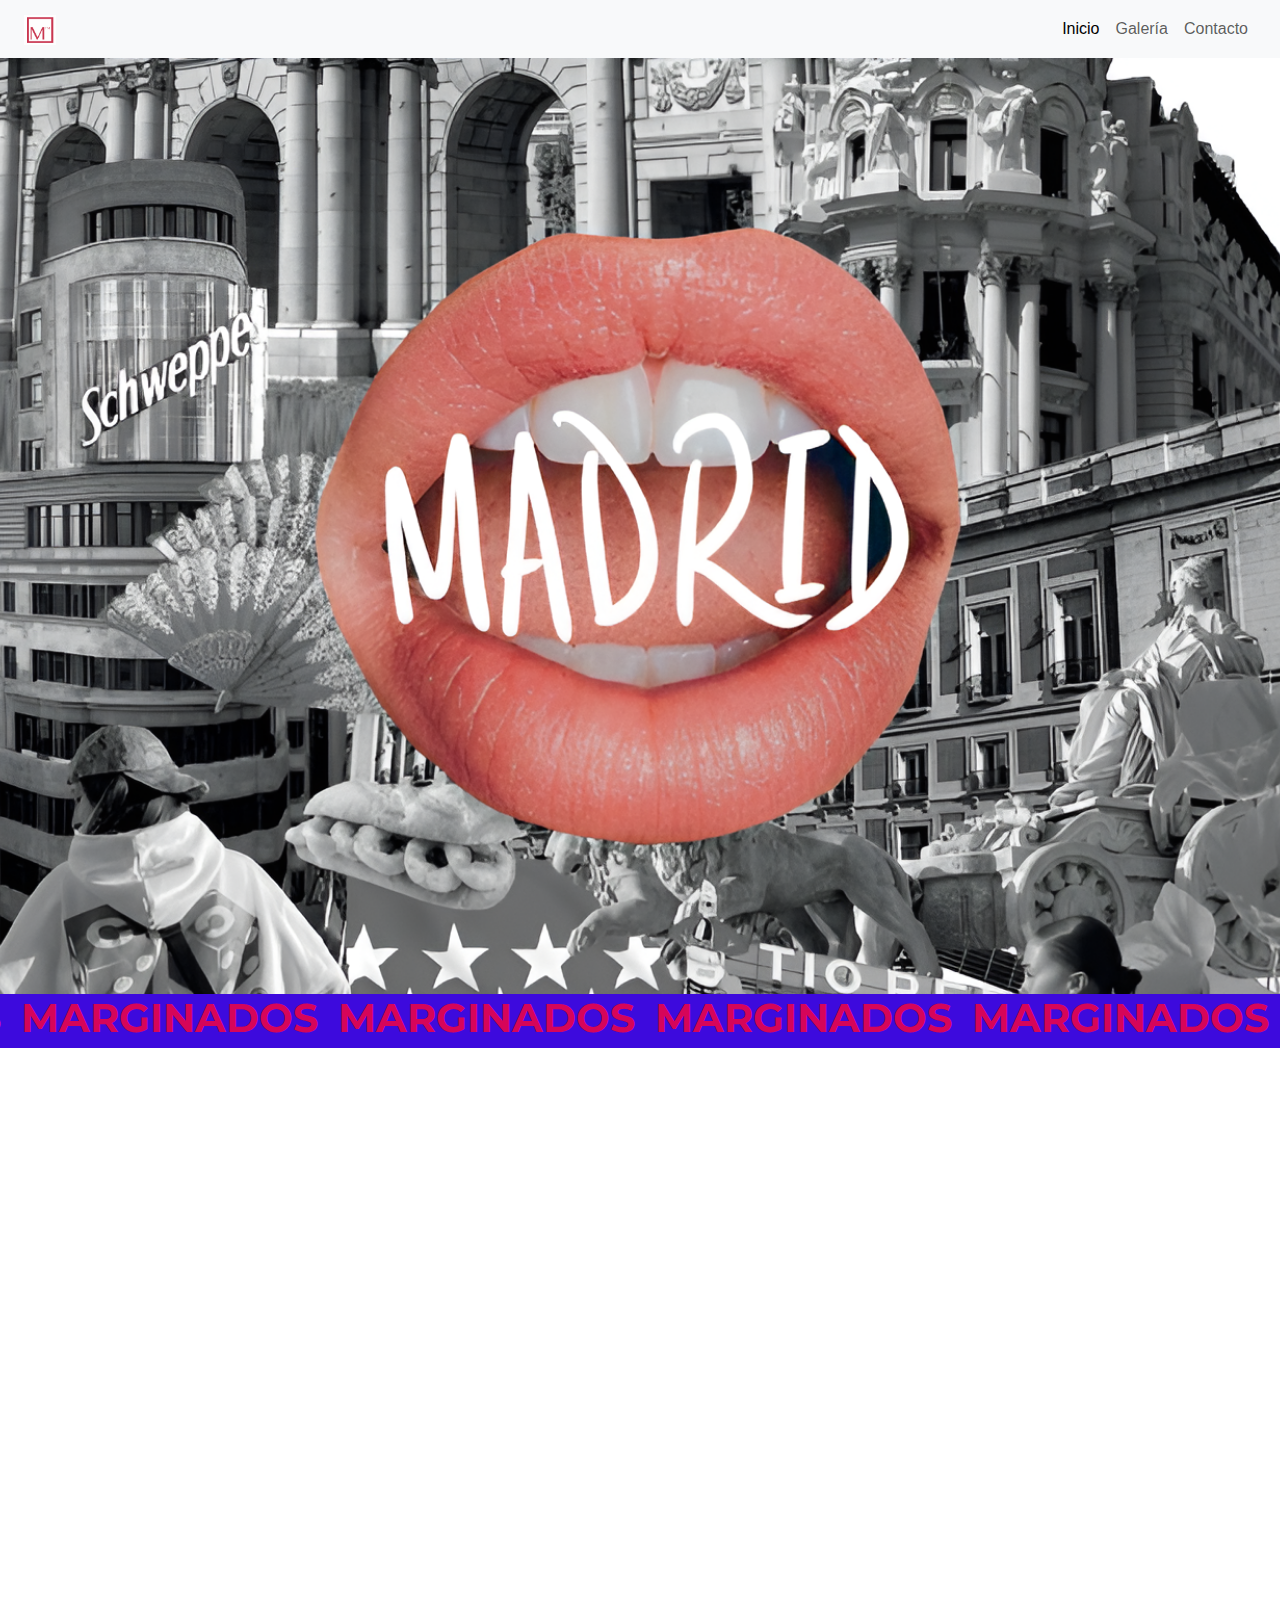
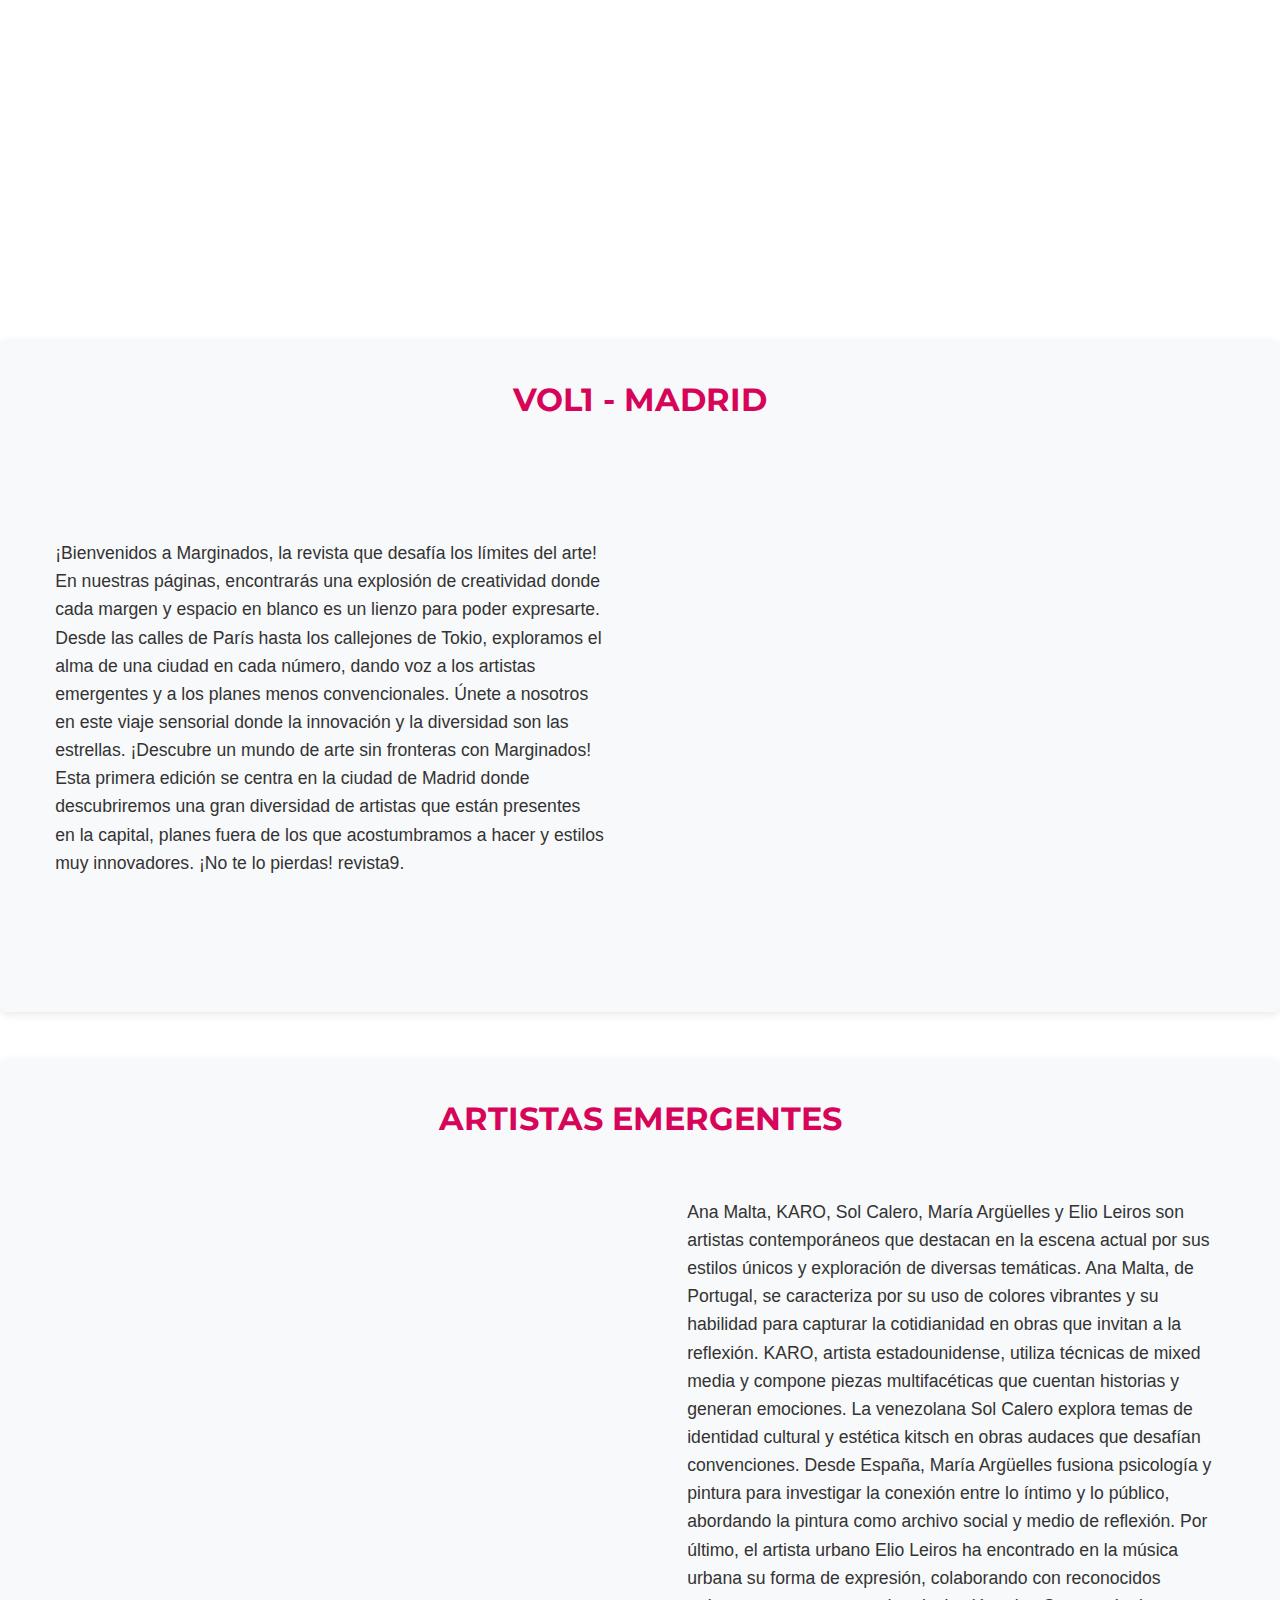
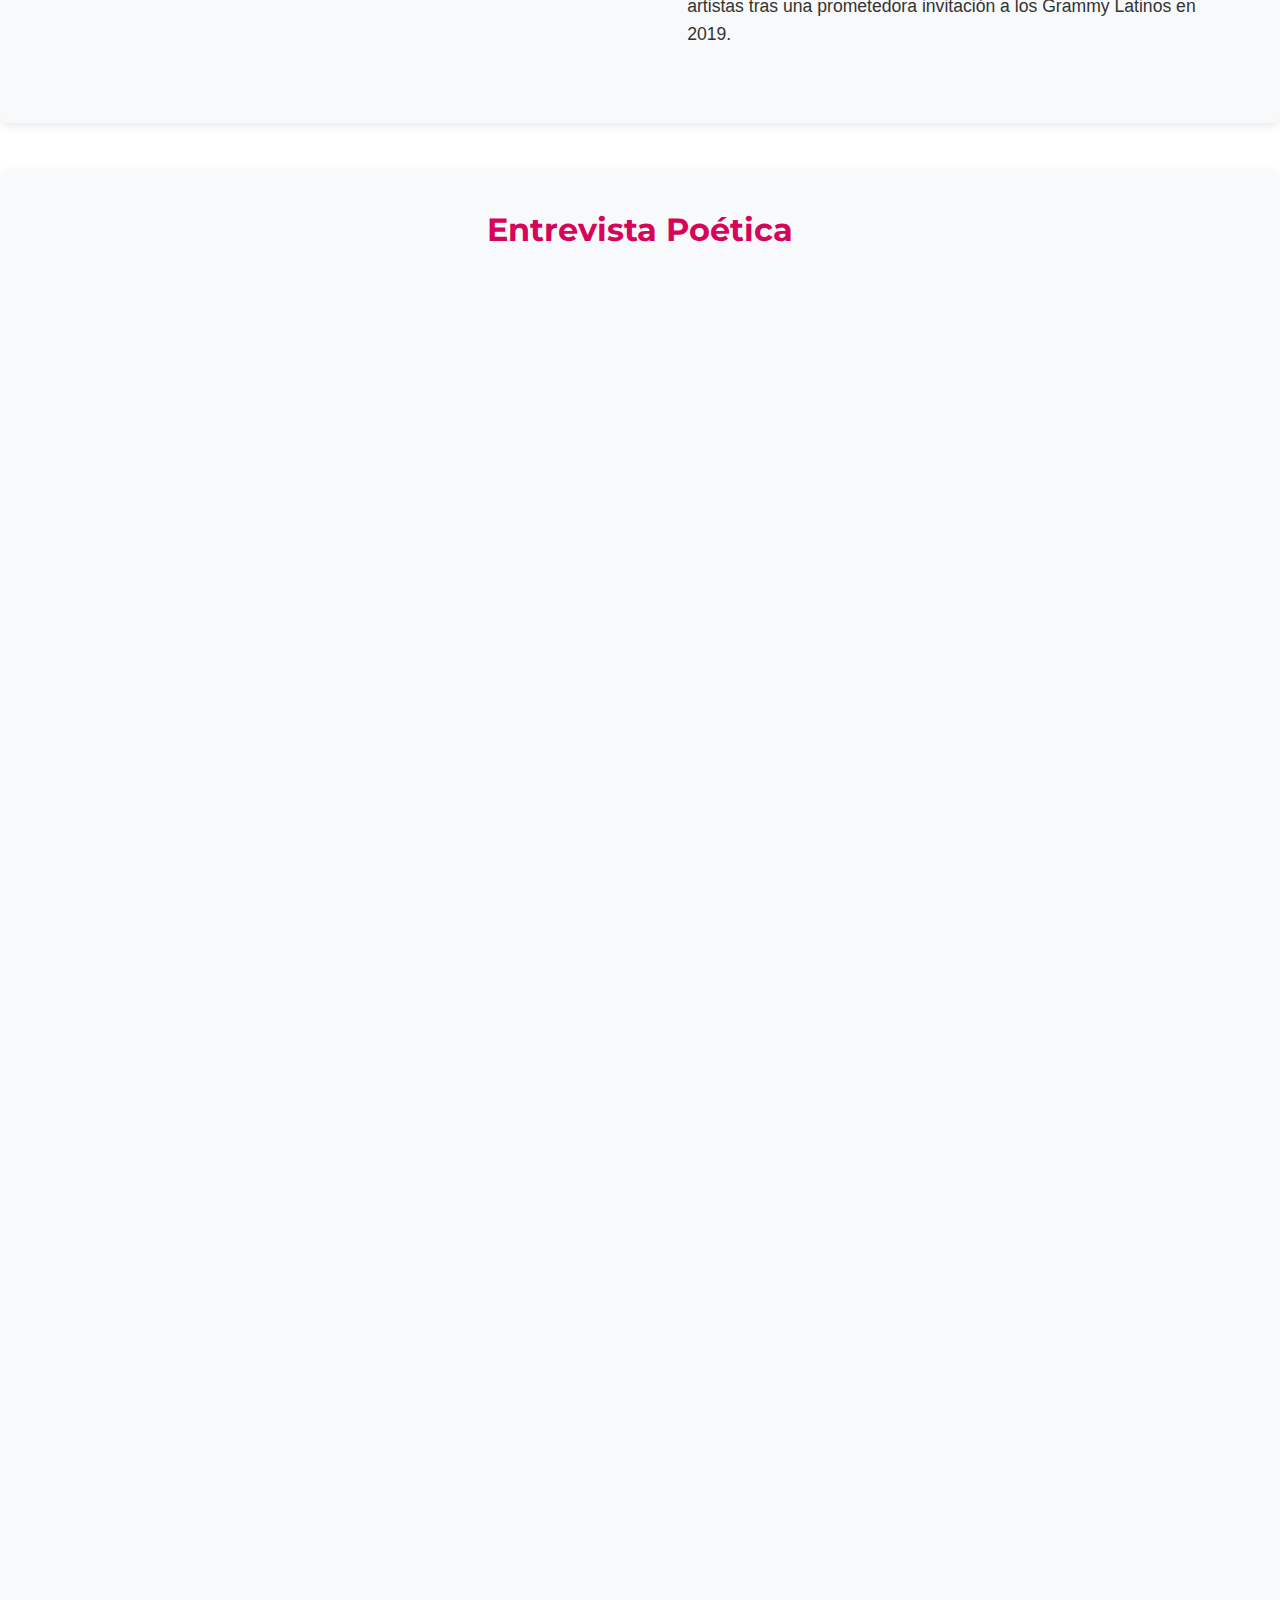
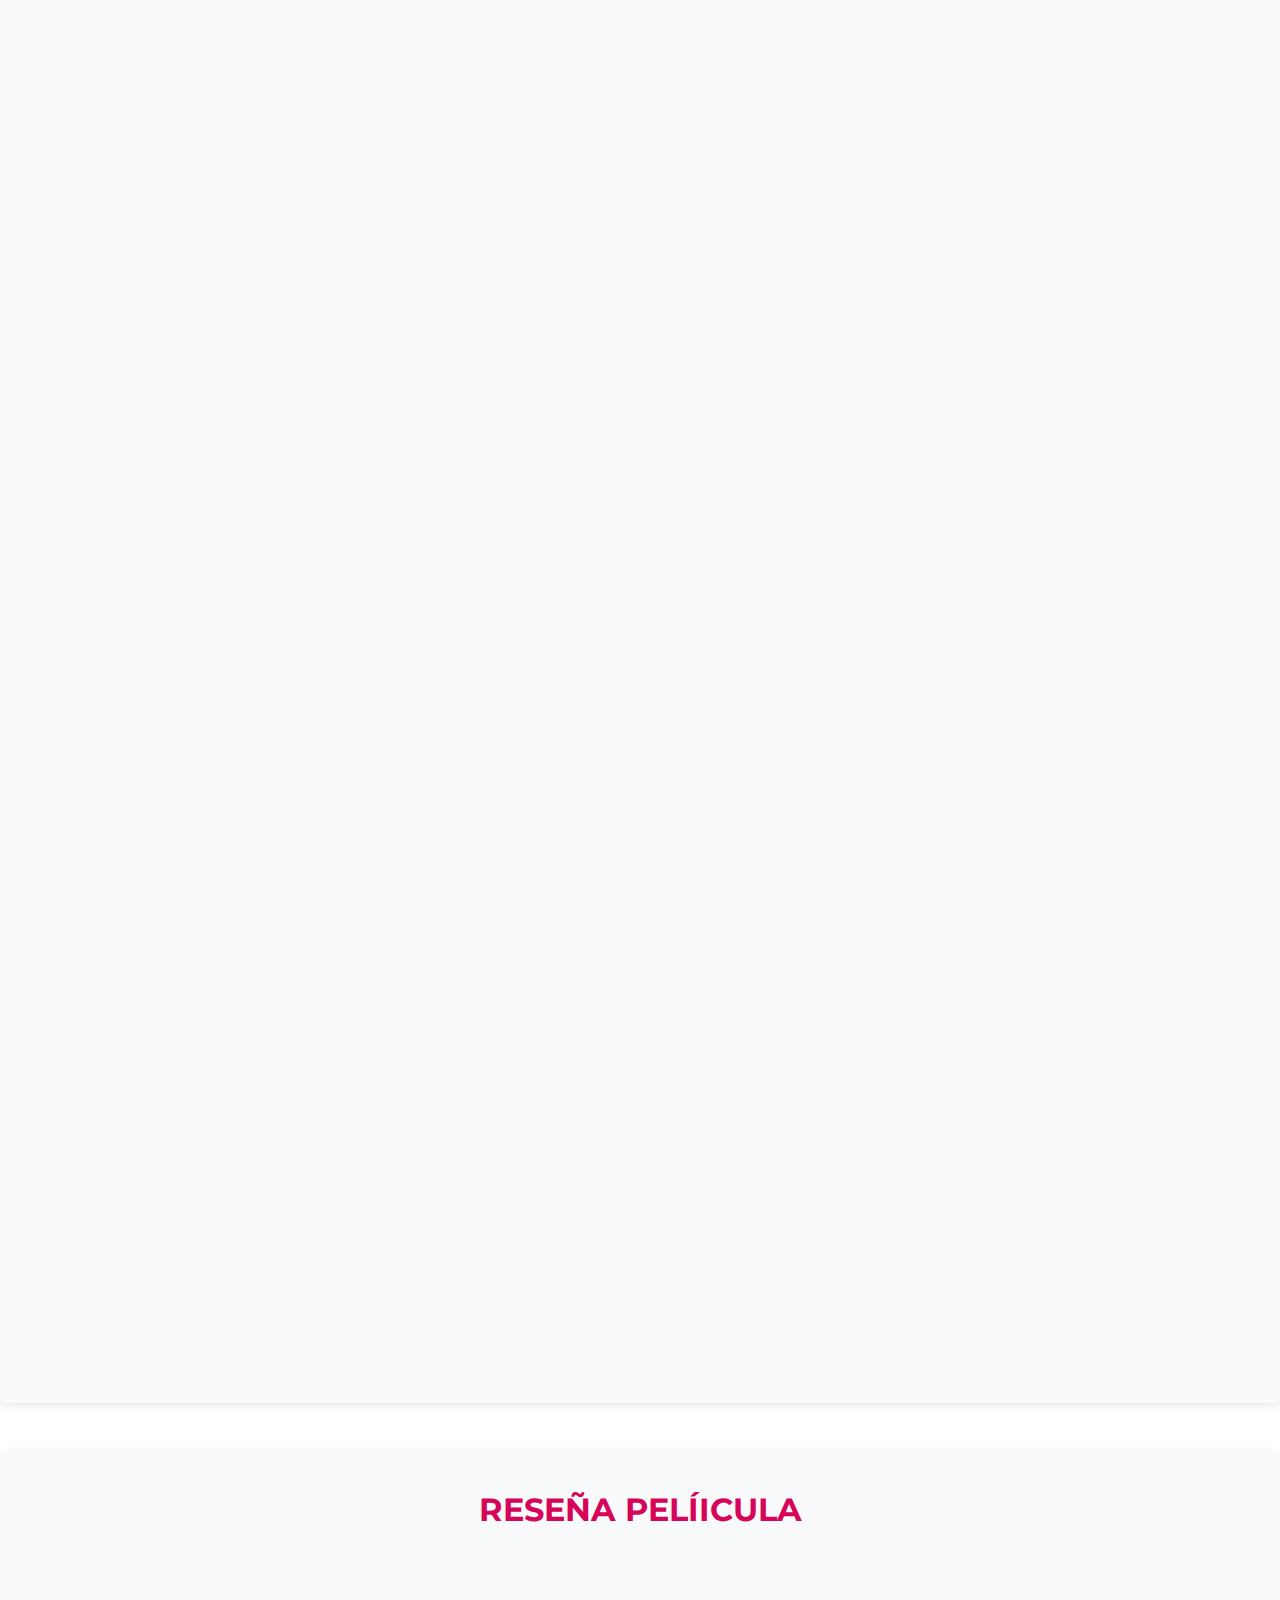
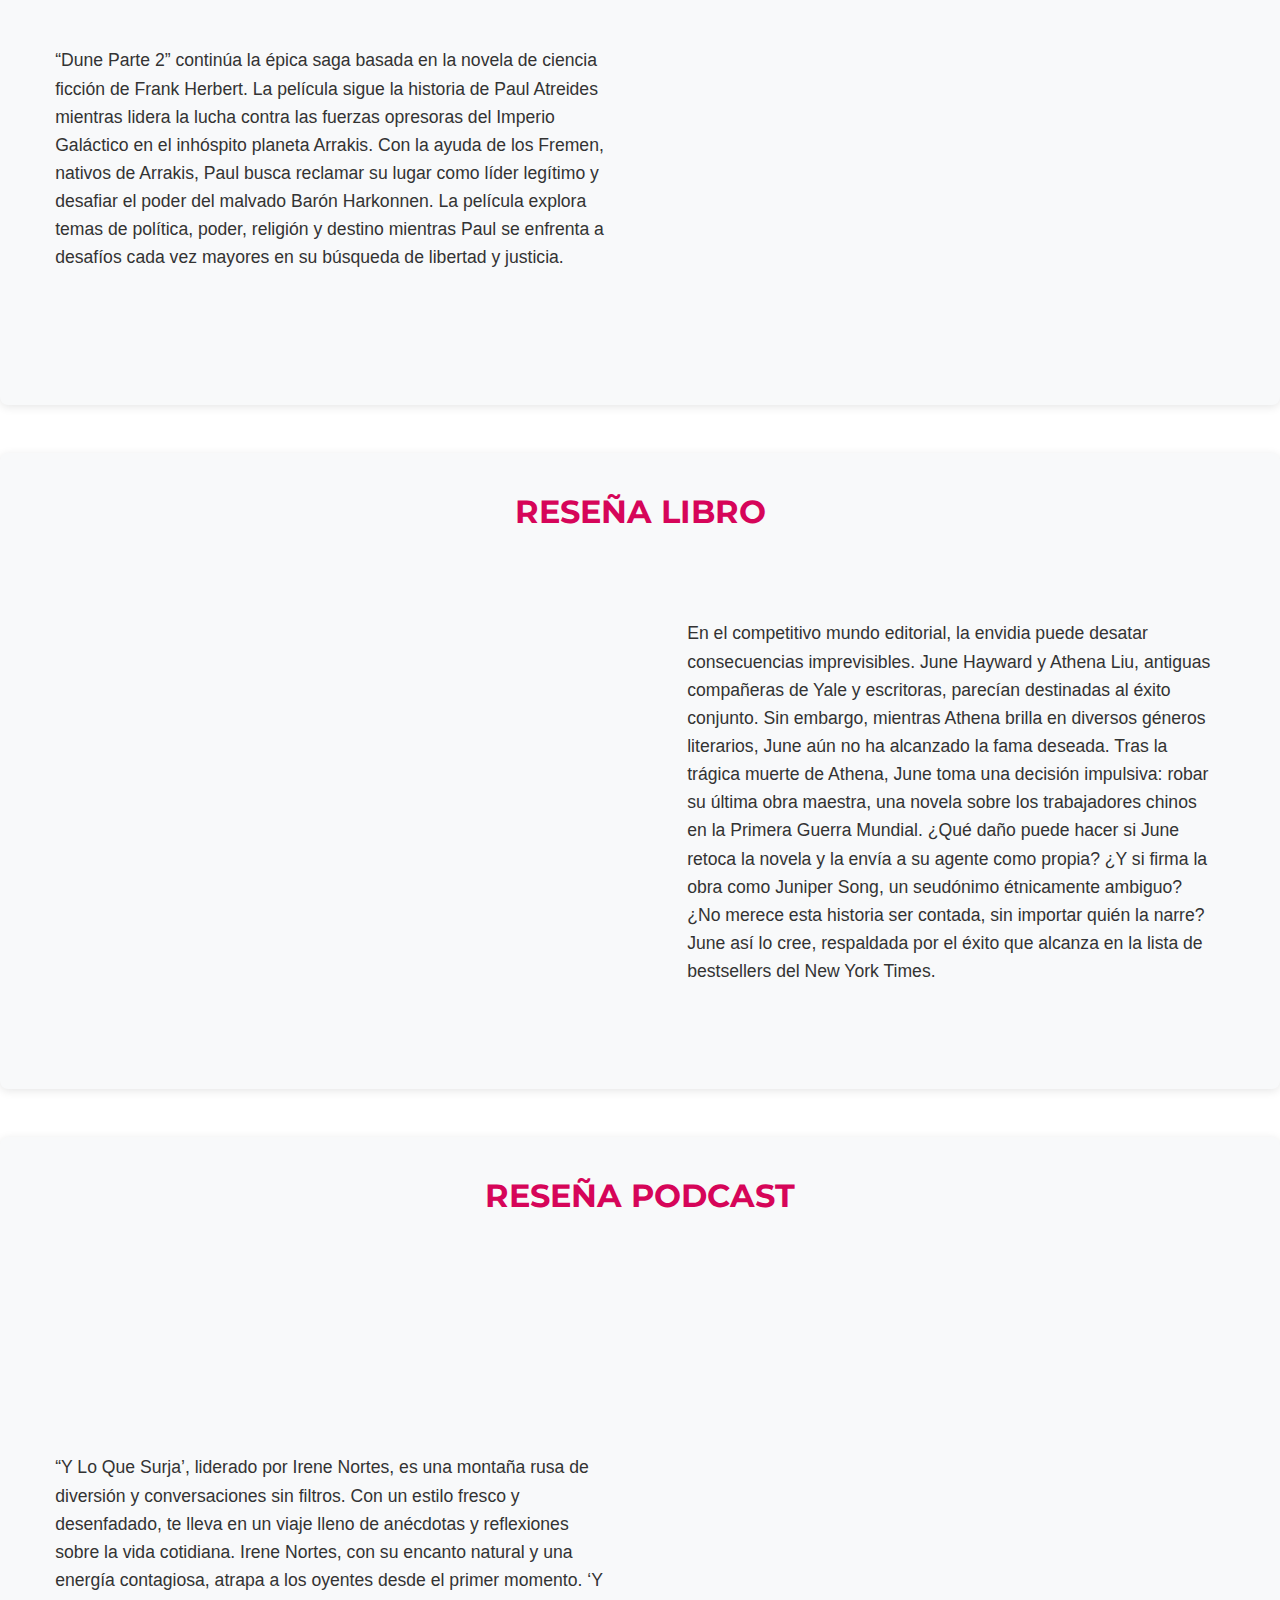
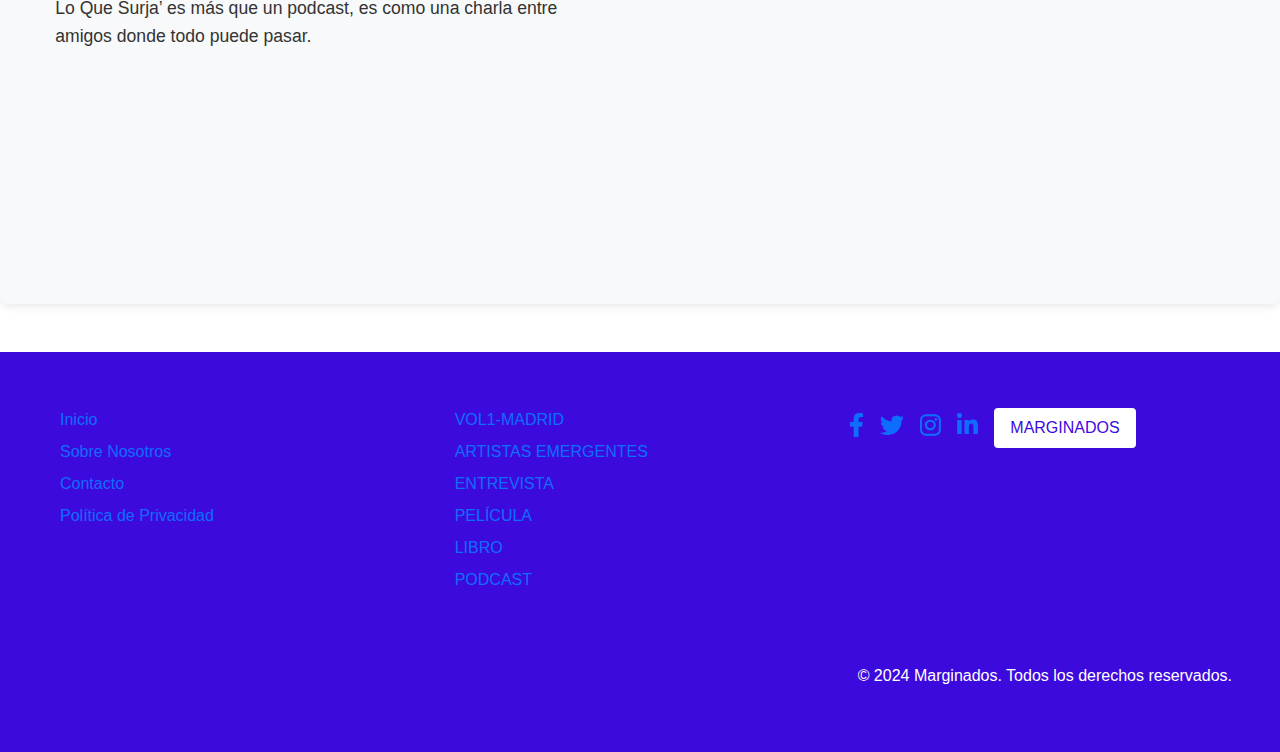
==== commit 6af04444: "correciones" ====
--- a/index.html
+++ b/index.html
@@ -17,12 +17,13 @@
     <!-- SCRIPT -->
     <script src="https://cdn.jsdelivr.net/npm/bootstrap@5.3.0/dist/js/bootstrap.bundle.min.js"></script>
     <script src="https://cdn.jsdelivr.net/npm/aos@2.3.1/dist/aos.js"></script>
+    <script src="https://code.jquery.com/jquery-3.6.0.min.js"></script>
 </head>
 <body>
 
-      <!-- Navbar -->
-      <nav class="navbar navbar-expand-lg sticky-top navbar-light bg-light">
-        <div class="container">
+<!-- Navbar -->
+ <nav class="navbar navbar-expand-lg navbar-light bg-light px-4">
+    <div class="container">
 
             <a class="navbar-brand" href="index.html">
                 <img src="media/img/logo.png" alt="Logo Marginados" width="30" height="30">
@@ -48,17 +49,30 @@
         </div>
     </nav>
 
-    <!-- Hero  -->
+<!-- Hero  -->
     <section class="hero-section">
         <div class="hero-content">
-            <!-- <h1 class="hero-title" data-aos="fade-up">MARGINADOS</h1> -->
-            <div class="marquesina">
-                <h1>MARGINADOS MARGINADOS MARGINADOS MARGINADOS</h1>
-            </div>
-        </div>
-    </section>
-
-    <!-- Cards -->
+            <div class="marquee col-md-12 d-flex justify-content-center">
+                <ul class="marquee__content">
+                  <li><h1>MARGINADOS</h1></li>
+                  <li><h1>MARGINADOS</h1></li>
+                  <li><h1>MARGINADOS</h1></li>
+                  <li><h1>MARGINADOS</h1></li>
+                  <li><h1>MARGINADOS</h1></li>
+                </ul>
+         
+                <ul class="marquee__content" aria-hidden="true">
+                  <li><h1>MARGINADOS</h1></li>
+                  <li><h1>MARGINADOS</h1></li>
+                  <li><h1>MARGINADOS</h1></li>
+                  <li><h1>MARGINADOS</h1></li>
+                  <li><h1>MARGINADOS</h1></li>
+                </ul>
+            </div>
+        </div>
+    </section>
+
+<!-- Cards -->
     <section class="container my-5">
         <div class="row">
             <div class="col-md-4">
@@ -123,7 +137,7 @@
     </section>
     
     
-    <!-- Newsletter -->
+<!-- Newsletter -->
     <section id="vol1" class="sectionstyle my-5" >
         <h2 class="text-center mb-4">VOL1 - MADRID</h2>
         <div class="d-flex flex-column flex-lg-row-reverse align-items-center">
@@ -156,11 +170,13 @@
             </div>
         </div>
     </section>
-    
+
+<!-- entrevista -->
+
     <section id="entrevista" class="container my-5">
         <h2 class="text-center">Entrevista Poética</h2>
     
-        <!-- Primer bloque de la entrevista -->
+<!-- Primer bloque de la entrevista -->
         <div class="row align-items-center my-5" data-aos="fade-up">
             <div class="col-md-6 mb-4 mb-md-0 text-center text-md-start">
                 <figure>
@@ -177,7 +193,7 @@
             </div>
         </div>
     
-        <!-- Segundo bloque de la entrevista -->
+<!-- Segundo bloque de la entrevista -->
         <div class="row align-items-center my-5" data-aos="fade-up">
             <div class="col-md-6 order-md-2 mb-4 mb-md-0 text-center text-md-start">
                 <figure>
@@ -193,7 +209,7 @@
             </div>
         </div>
     
-        <!-- Tercer bloque de la entrevista -->
+<!-- Tercer bloque de la entrevista -->
         <div class="row align-items-center my-5" data-aos="fade-up">
             <div class="col-md-6 mb-4 mb-md-0 text-center text-md-start">
                 <figure>
@@ -288,8 +304,8 @@
     </section>
 
 
-    <!-- Footer -->
-    <footer class="text-white py-5" style="background-color: #3D0ADD;">
+<!-- Footer -->
+    <footer class="text-white py-5">
         <div class="container">
             <div class="row text-md-start">
                 <div class="col-lg-4 col-md-6 mb-4 text-center text-md-start">
@@ -333,10 +349,7 @@
     </footer>
     
     
-    <!-- Scripts -->
-    <script>AOS.init();</script>
+ <!-- Script -->
     <script src="js/script.js"></script>
-    <script src="https://code.jquery.com/jquery-3.6.0.min.js"></script>
-
 </body>
 </html>
--- a/css/styles.css
+++ b/css/styles.css
@@ -1,10 +1,22 @@
+* {
+    margin: 0;
+    box-sizing: border-box;
+    overflow-x: hidden;
+}
+
 body {
-    margin: 0;
+    overflow-y: hidden;
+    background-color: white;
 }
 
 body, p, span, a {
     font-family: 'Roboto', sans-serif;
     font-weight: 100; 
+}
+
+img {
+    width: 100%;
+    vertical-align: middle;
 }
 
 
@@ -13,46 +25,79 @@
     font-weight: 700; 
     color: #D60559; 
 }
-
- 
 /* Hero Section */
 
 .hero-section {
     background-image: url('../media/img/marganidos_Background.png'); 
     background-size: cover; 
     background-position: center;
-    height: 100vh; 
+    height: 110vh; 
     display: flex; 
     justify-content: flex-start; 
     align-items: flex-end;
-    padding: 50px; 
     color: #D60559;
 }
 
 .hero-content {
+    background-color:  #3D0ADD;
     width: 100%; 
-    max-width: 600px; 
-}
-/* Estilo del encabezado */
-.hero-title {
-    font-family: 'Montserrat', sans-serif; 
-    font-weight: 700; 
-    font-size: 5rem;
-    margin-bottom: 1rem; 
-}
-
-/* Cards Section */
+    height: 6vh;
+}
+
+/* marquesina */
+.marquee {
+    --gap: 1.5vw;
+    display: flex;
+    overflow: hidden;
+    user-select: none;
+    gap: var(--gap);
+}
+  .marquee__content {
+    animation: scroll 8s linear infinite;
+    flex-shrink: 0;
+    display: flex;
+    justify-content: space-around;
+    min-width: 100%;
+    gap: var(--gap);
+}
+  .marquee__content:nth-child(2){
+    margin-right: -100%; 
+}
+  @keyframes scroll {
+    from {
+      transform: translateX(0);
+    }
+    to {
+      transform: translateX(calc(-100% - var(--gap)));
+    }
+}
+
+/* Cards */
+.container {
+    max-width: 100%;
+    padding: 0;
+}
+
+.row {
+    margin-left: 0;
+    margin-right: 0;
+}
 .card {
-    margin-bottom: 20px; 
+    overflow: hidden;
 }
 
 .card-title {
-    font-size: 1.5rem; 
-}
+    font-size: 1.5rem;
+    margin-bottom: 1em;
+}
+
 .card-img-top {
-    max-height: 200px;
-    object-fit: cover; 
-}
+    object-fit: cover;
+    width: 100%;
+    max-height: 250px; 
+    height: auto; 
+}
+
 
 /* Newsletter */
 
@@ -121,6 +166,10 @@
 }
 
 /* Footer */ 
+footer {
+    padding: 3em;
+    background-color: #3D0ADD;
+}
 footer a {
     text-decoration: none; 
     transition: color 0.3s; 
@@ -130,10 +179,6 @@
     color: #D60559;
 }
 
-footer p {
-    color: white;
-}
-
 footer ul {
     padding: 0; 
     text-align: left; 
@@ -152,7 +197,8 @@
     color: #D60559; 
 }
 
-/* Boton footer */
+/* Botón footer */
+
 #toggleButton {
     background-color: #ffffff; 
     color: #3D0ADD;
@@ -165,11 +211,10 @@
 
 #toggleButton:hover {
     background-color: #D60559; 
-    color: #ffffff; 
-}
-
-/* GALERIA */
-
+    color: white; 
+}
+
+/* Galería */
 
 .gallery-card {
     position: relative; 
@@ -206,7 +251,19 @@
     font-weight: bold;
     text-align: center;
 }
-
-footer i:hover {
-    color: #D60559; 
-}
+/* MEDIA QUERIES */
+
+/* footer */
+
+@media (max-width: 768px) { 
+    .hero-content {
+        height: 3vh;
+    }
+    footer ul {
+        text-align: center; 
+    }
+    footer .social-icons {
+        justify-content: center; 
+    }
+}
+
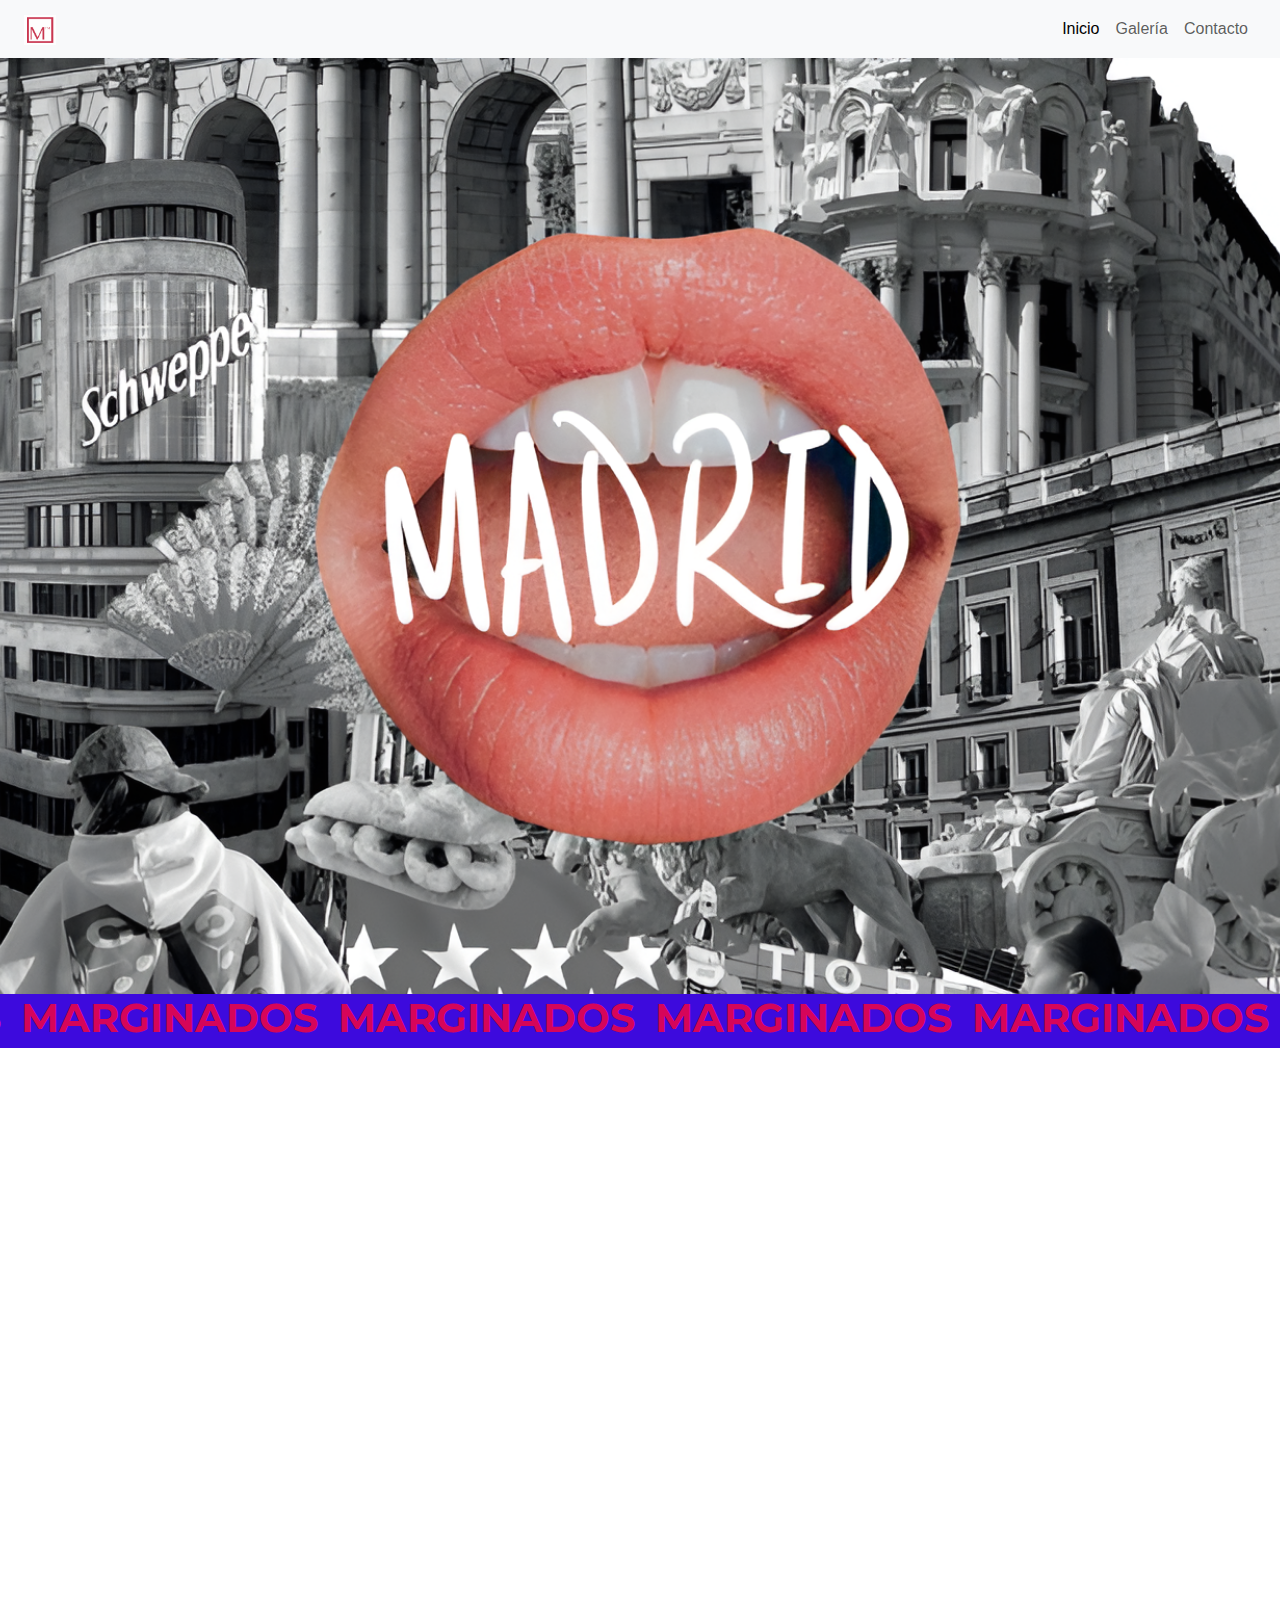
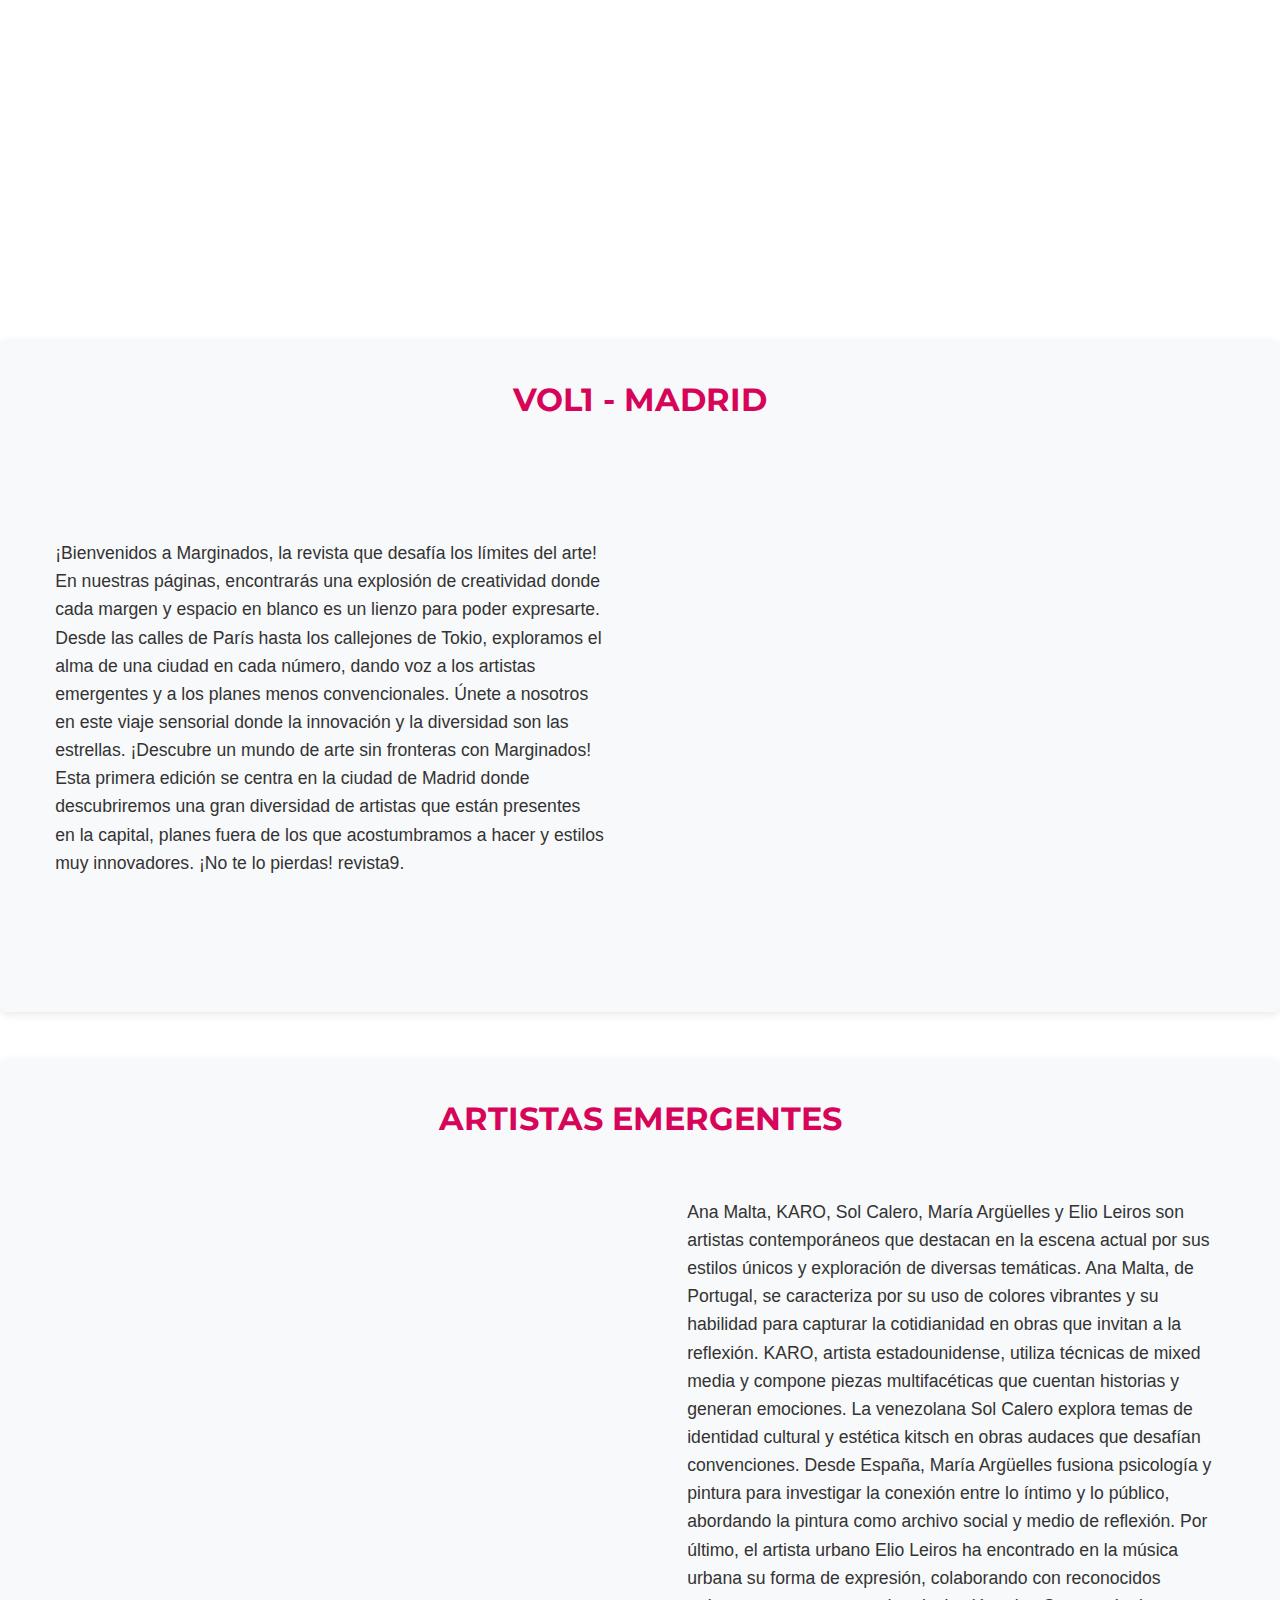
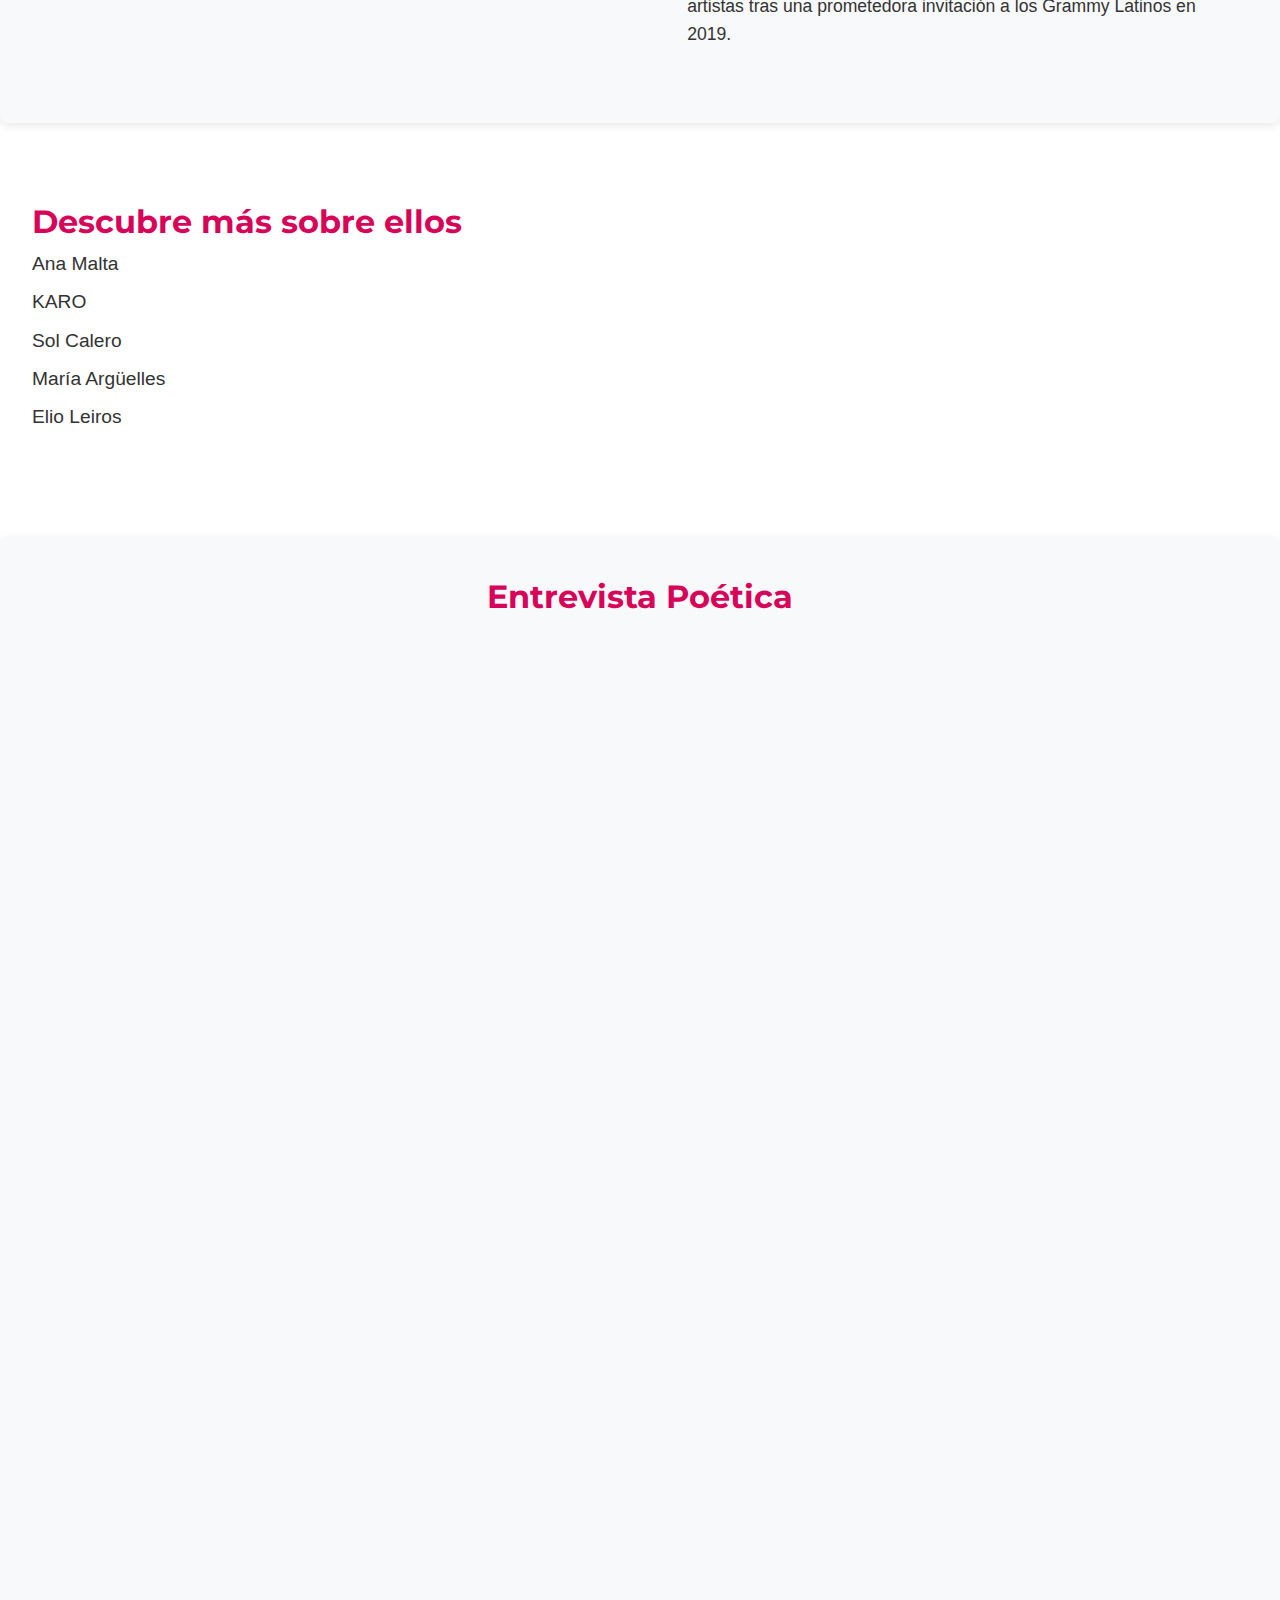
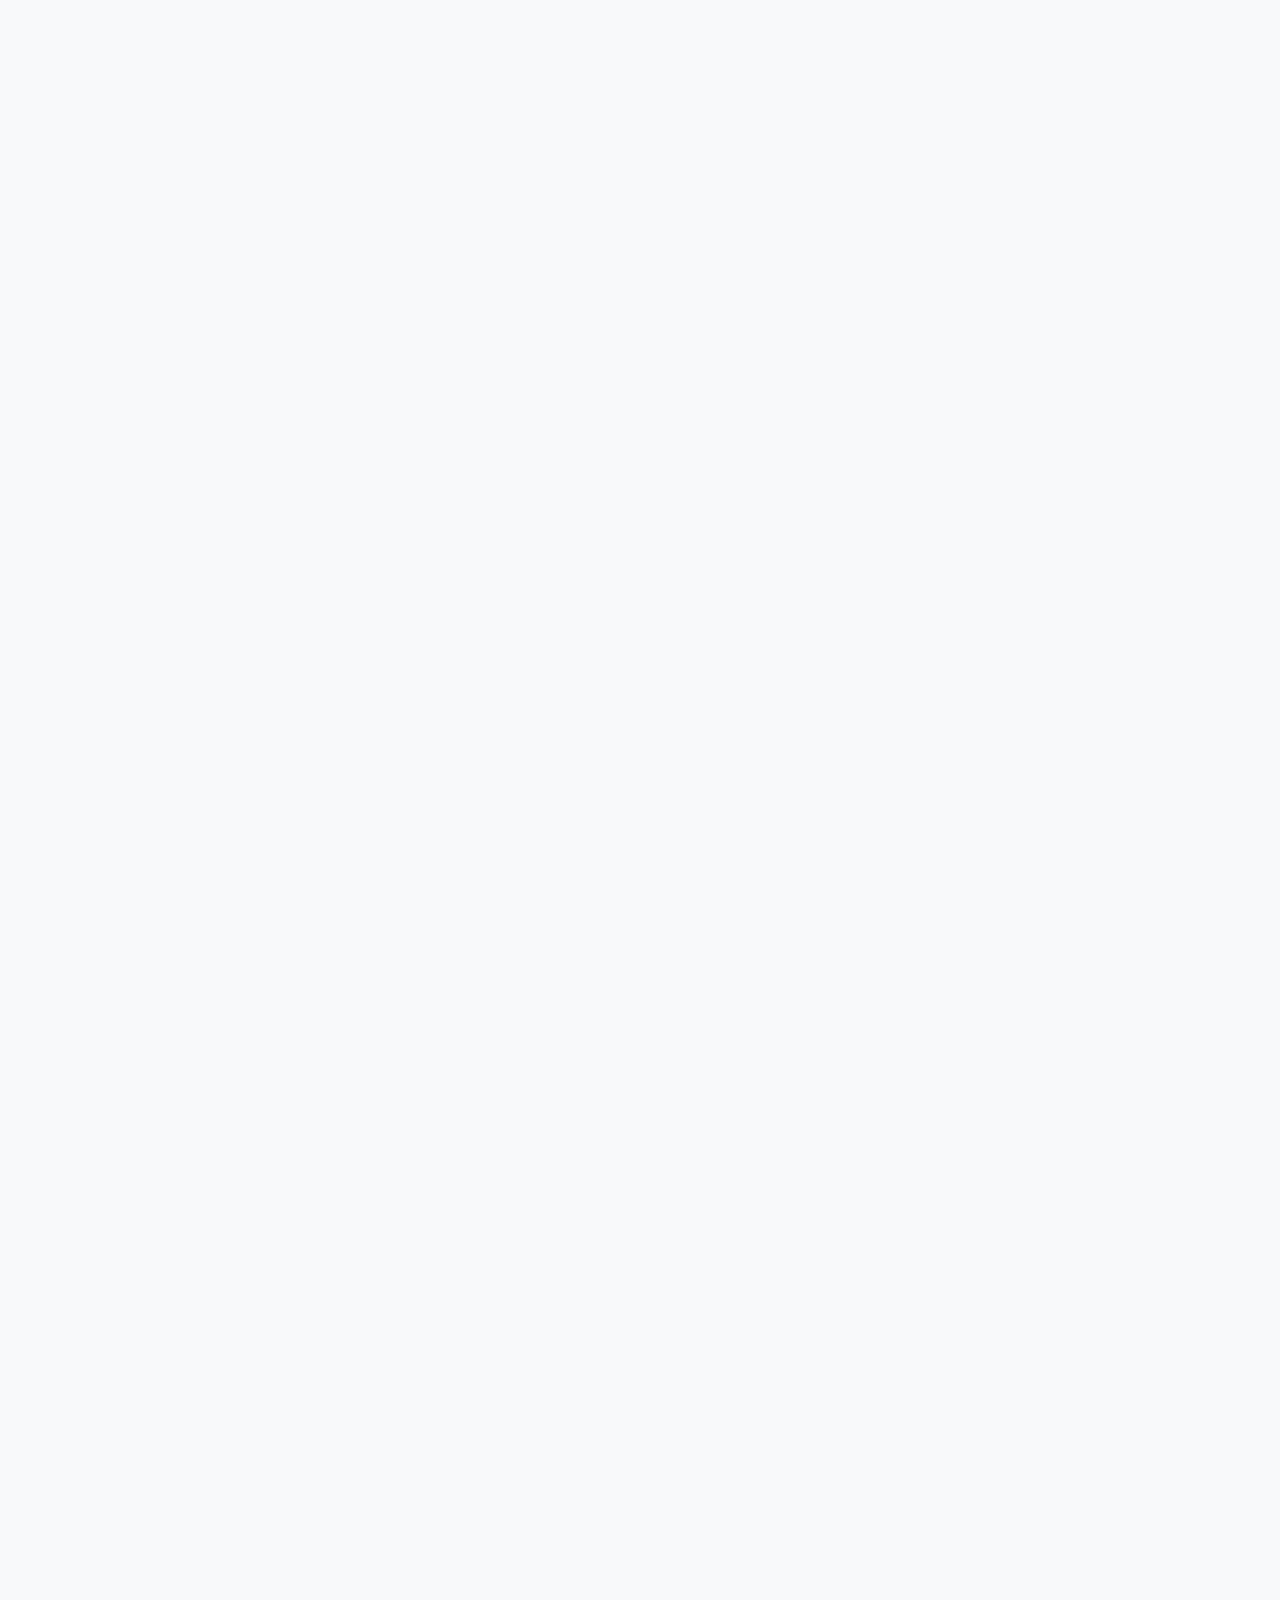
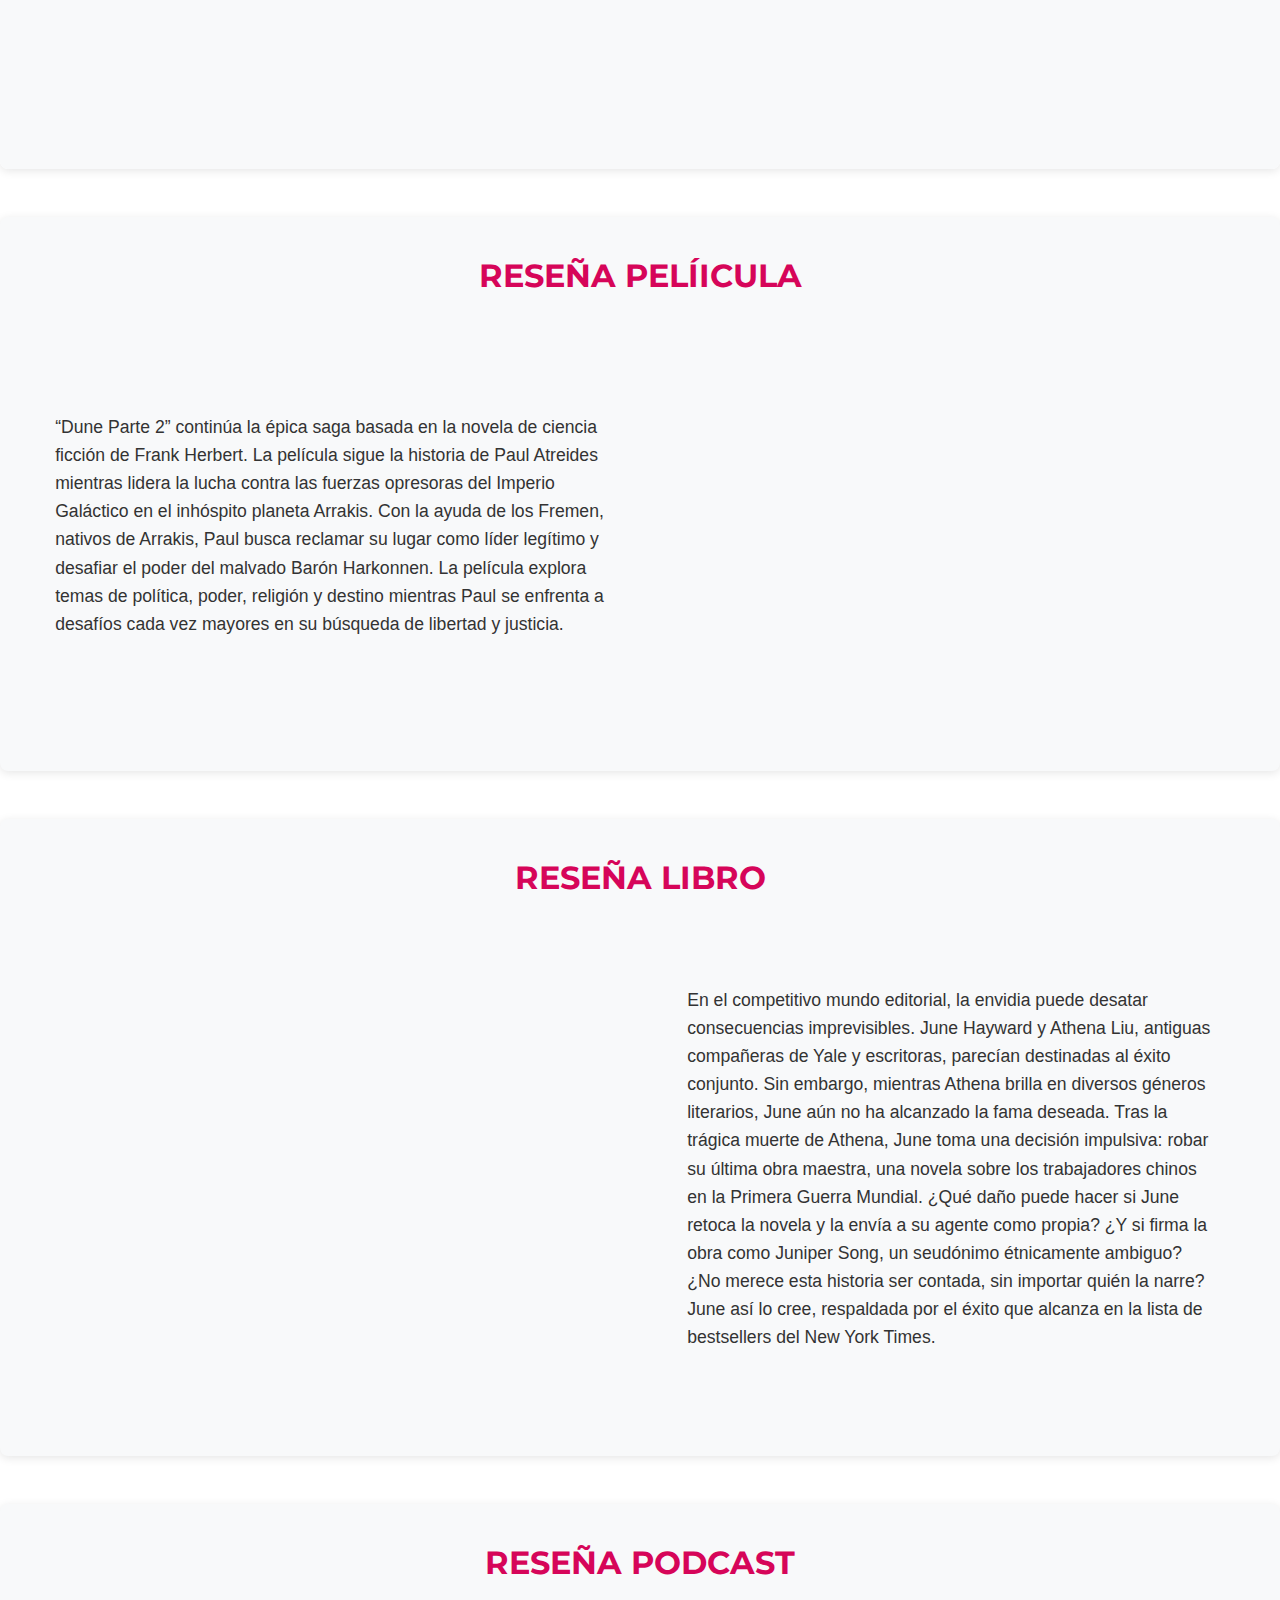
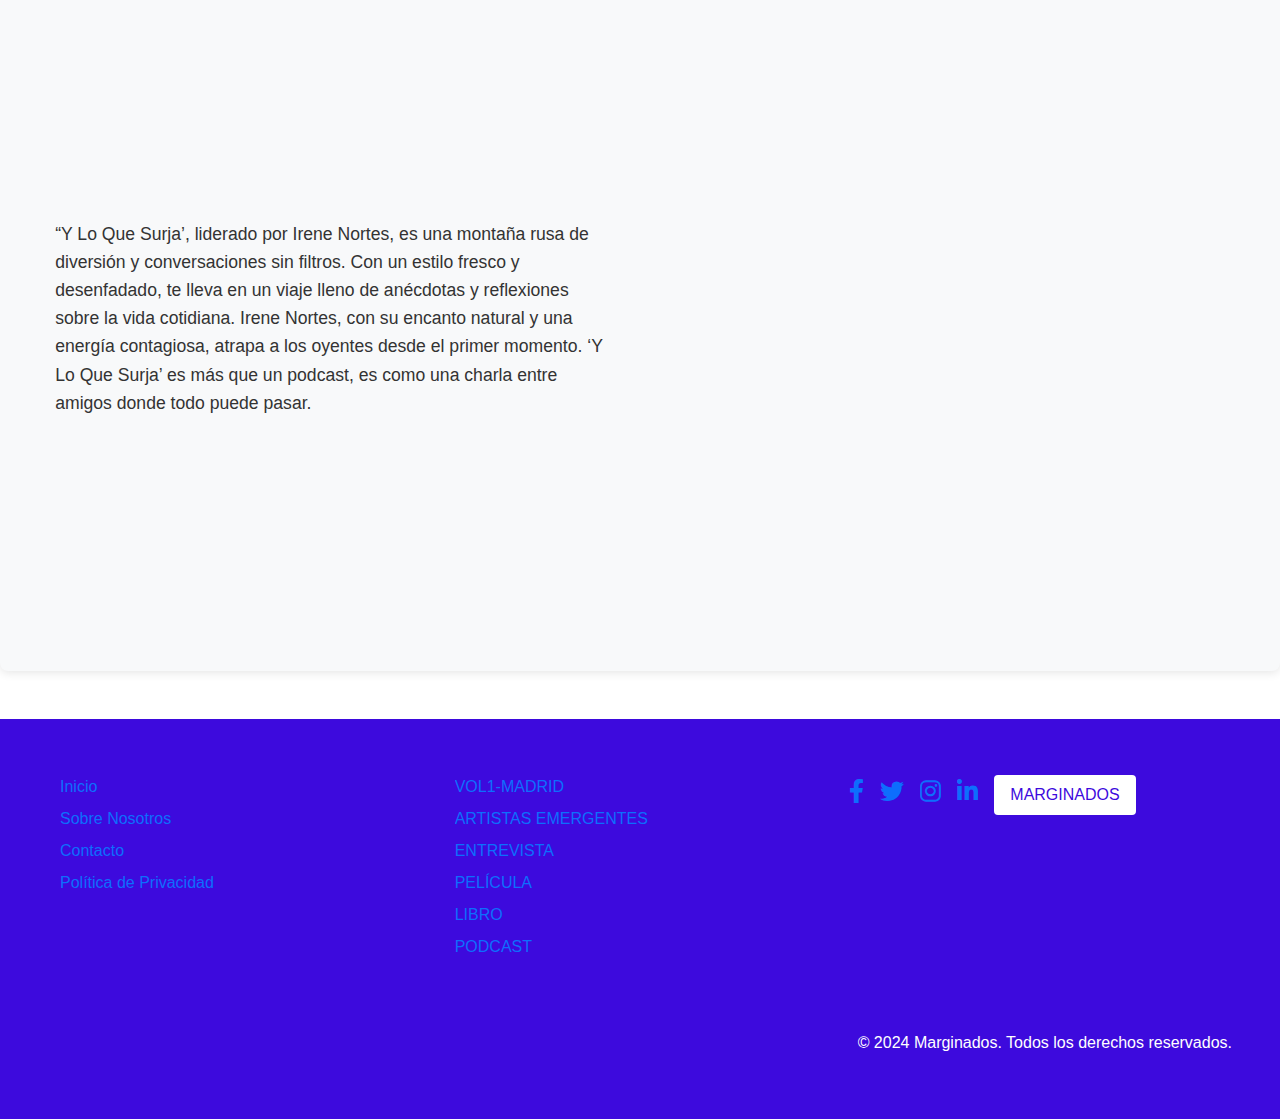
==== commit c537930f: "Update index.html" ====
--- a/index.html
+++ b/index.html
@@ -170,6 +170,26 @@
             </div>
         </div>
     </section>
+    <section class="artist-section">
+        <div>
+            <h2>Descubre más sobre ellos</h2>
+            <ul class="artist-list">
+                <li data-artist="ana-malta">Ana Malta</li>
+                <li data-artist="karo">KARO</li>
+                <li data-artist="sol-calero">Sol Calero</li>
+                <li data-artist="maria-arguelles">María Argüelles</li>
+                <li data-artist="elio-leiros">Elio Leiros</li>
+            </ul>
+        </div>
+        <div class="artist-image-container">
+            <img src="media/img/ana-malta.jpg" alt="Ana Malta" class="artist-image" id="image-ana-malta">
+            <img src="media/img/karo.jpg" alt="KARO" class="artist-image" id="image-karo">
+            <img src="media/img/sol-calero.jpg" alt="Sol Calero" class="artist-image" id="image-sol-calero">
+            <img src="media/img/maria-arguelles.jpg" alt="María Argüelles" class="artist-image" id="image-maria-arguelles">
+            <img src="media/img/elio-leiros.jpg" alt="Elio Leiros" class="artist-image" id="image-elio-leiros">
+        </div>
+    </section>
+
 
 <!-- entrevista -->
 
--- a/css/styles.css
+++ b/css/styles.css
@@ -44,6 +44,43 @@
     height: 6vh;
 }
 
+.artist-section {
+    display: flex;
+    gap: 2em;
+    padding: 2em;
+}
+
+.artist-list {
+    list-style-type: none;
+    padding: 0;
+}
+
+.artist-list li {
+    cursor: pointer;
+    font-size: 1.2rem;
+    margin-bottom: 0.5em;
+    color: #333;
+    transition: color 0.3s;
+}
+
+.artist-list li:hover {
+    color: #D60559;
+    padding-left: 1em;
+}
+
+.artist-image-container {
+    flex: 1;
+    text-align: center;
+}
+
+.artist-image {
+    display: none;
+    max-width: 90%;
+    height: auto;
+    border-radius: 8px;
+    box-shadow: 0 4px 8px rgba(0, 0, 0, 0.15);
+}
+
 /* marquesina */
 .marquee {
     --gap: 1.5vw;
@@ -51,6 +88,7 @@
     overflow: hidden;
     user-select: none;
     gap: var(--gap);
+    scroll-behavior: none;
 }
   .marquee__content {
     animation: scroll 8s linear infinite;
@@ -60,7 +98,11 @@
     min-width: 100%;
     gap: var(--gap);
 }
-  .marquee__content:nth-child(2){
+.marquee ul, .marquee__content h1 {
+    margin-bottom: 0;
+}
+
+.marquee__content:nth-child(2){
     margin-right: -100%; 
 }
   @keyframes scroll {
@@ -265,5 +307,5 @@
     footer .social-icons {
         justify-content: center; 
     }
-}
-
+
+}
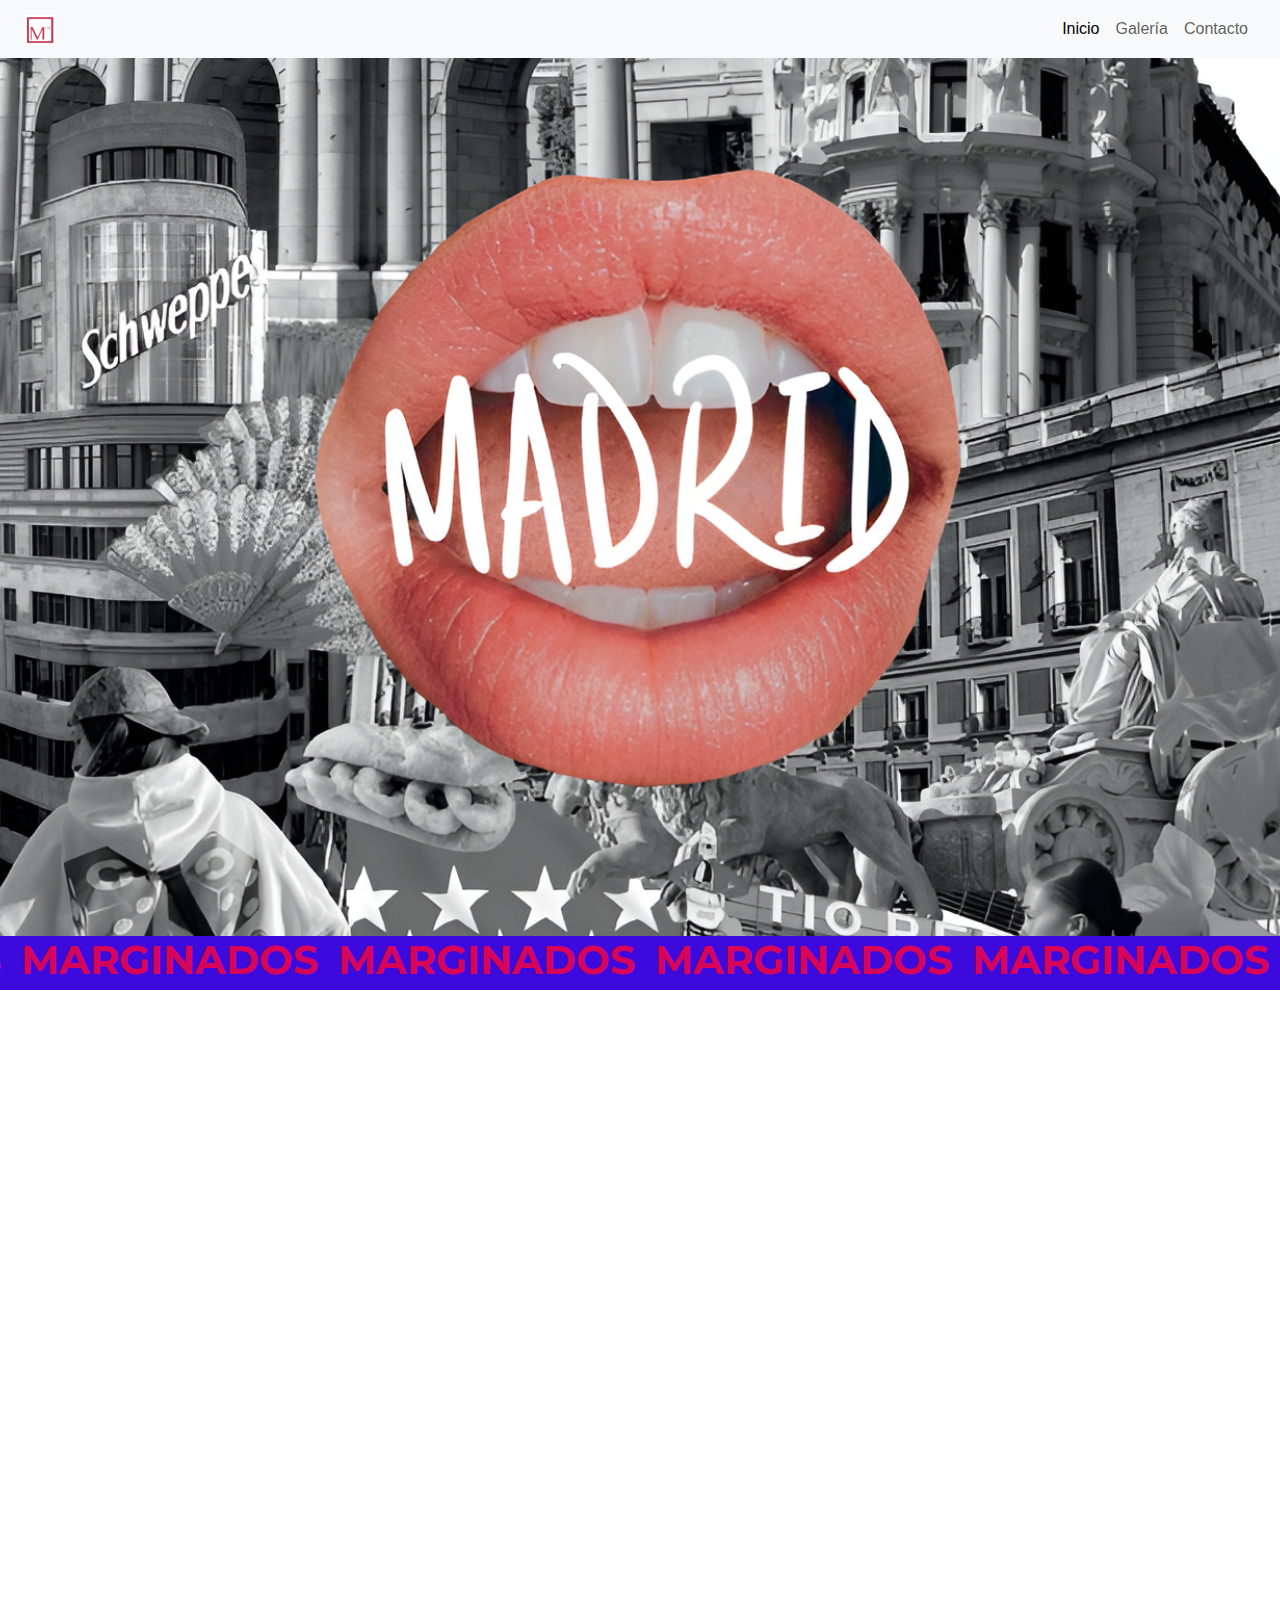
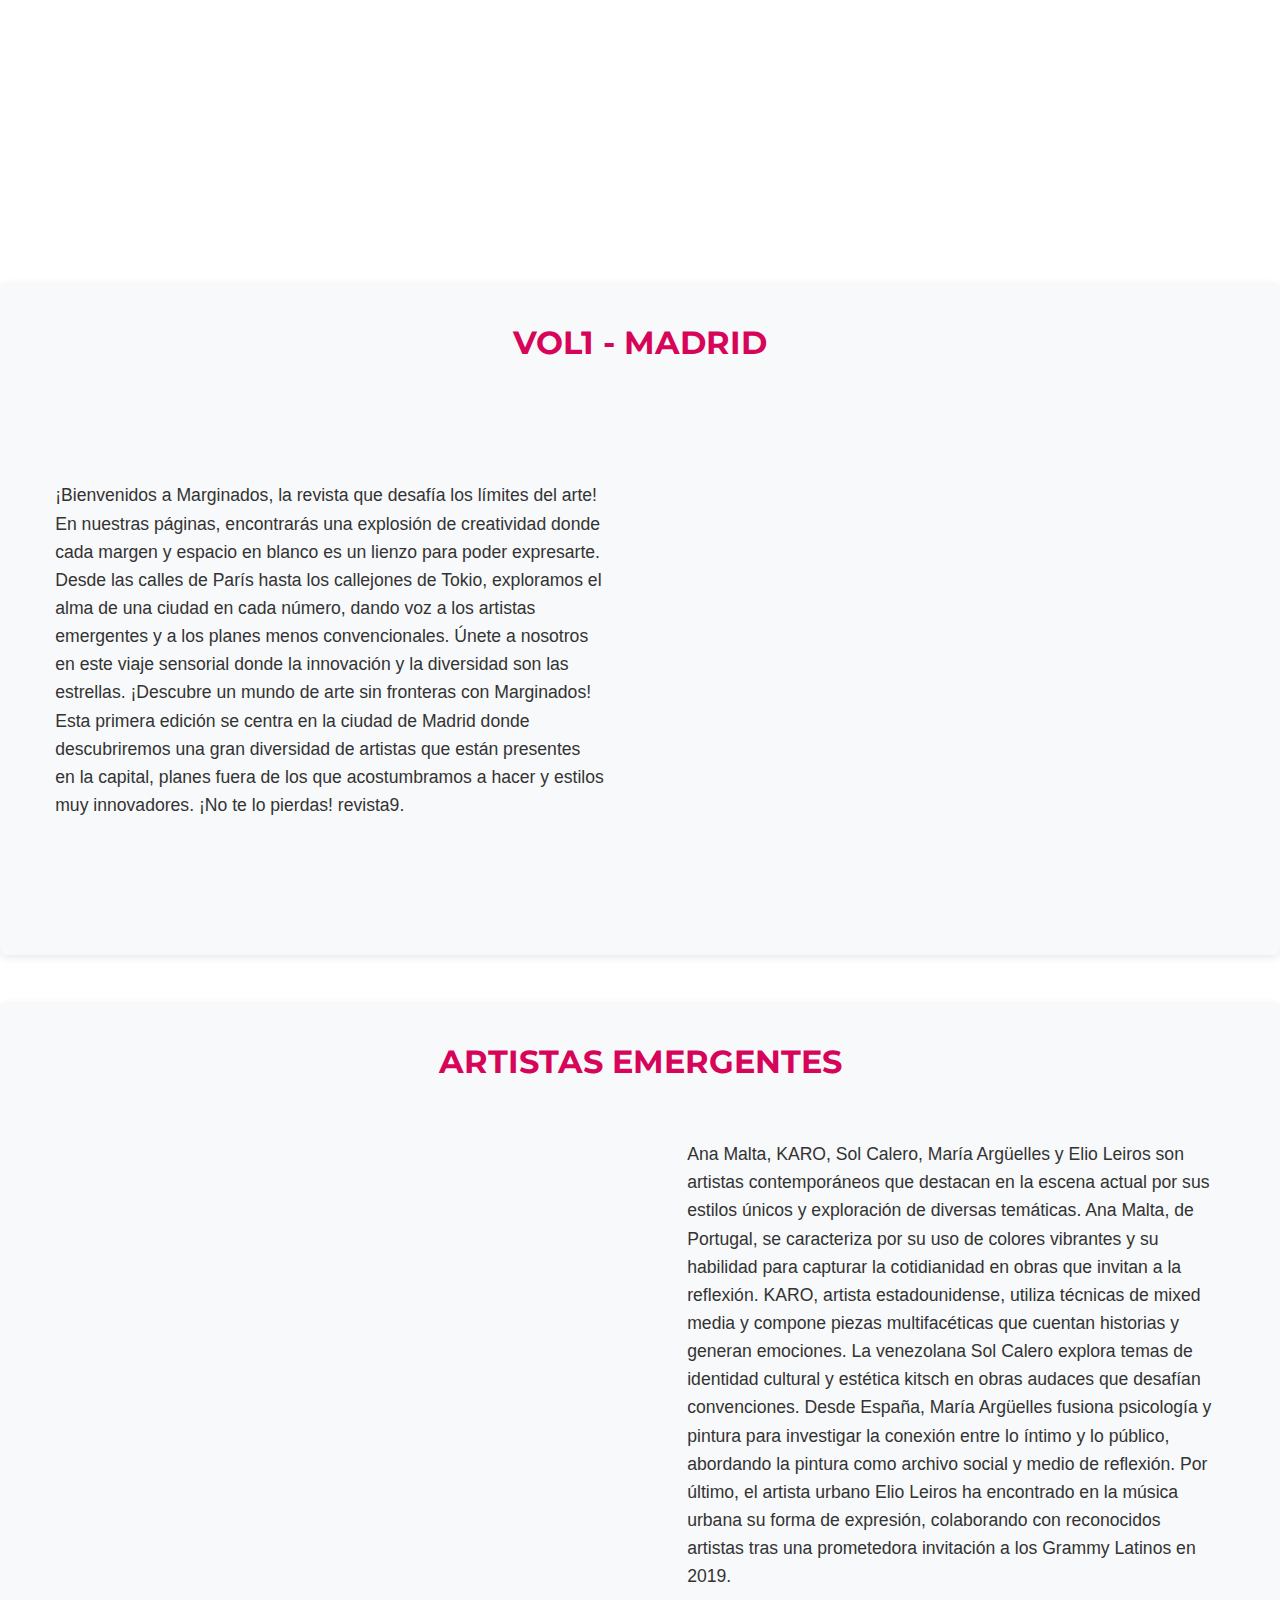
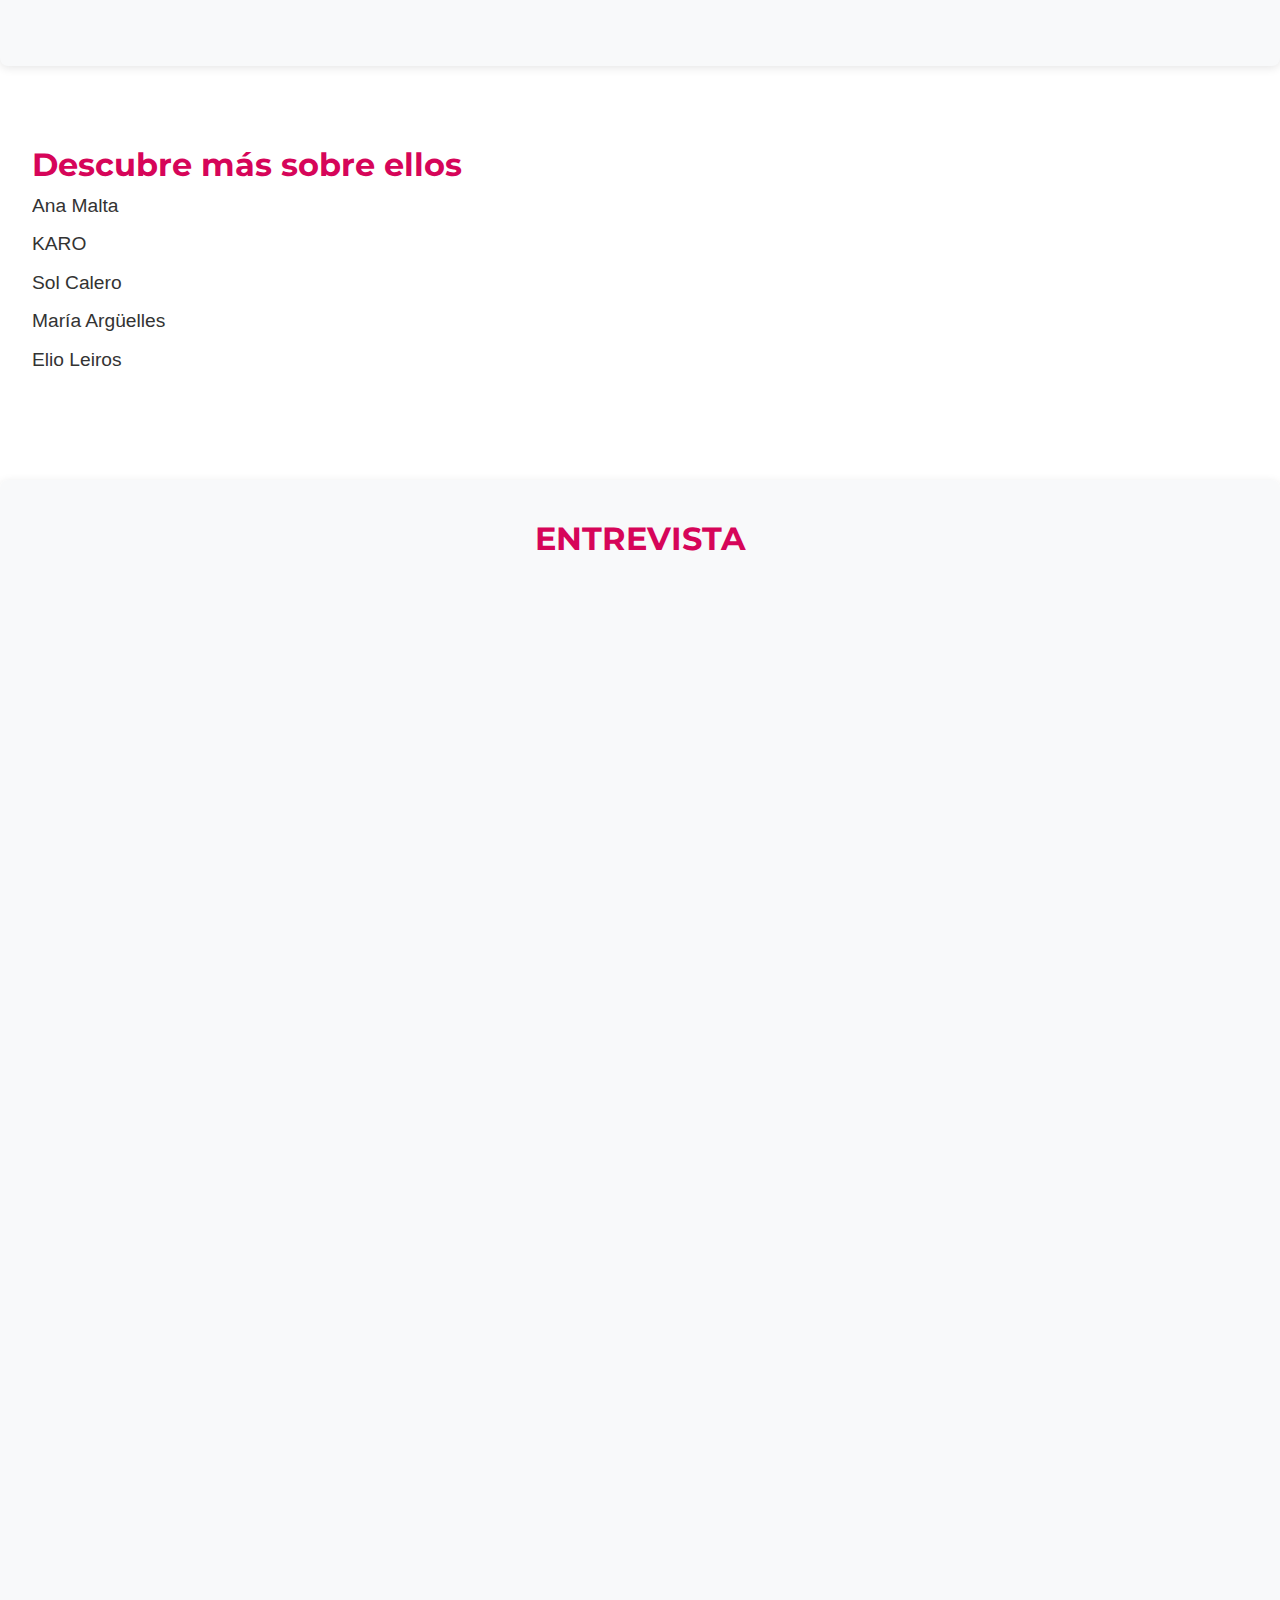
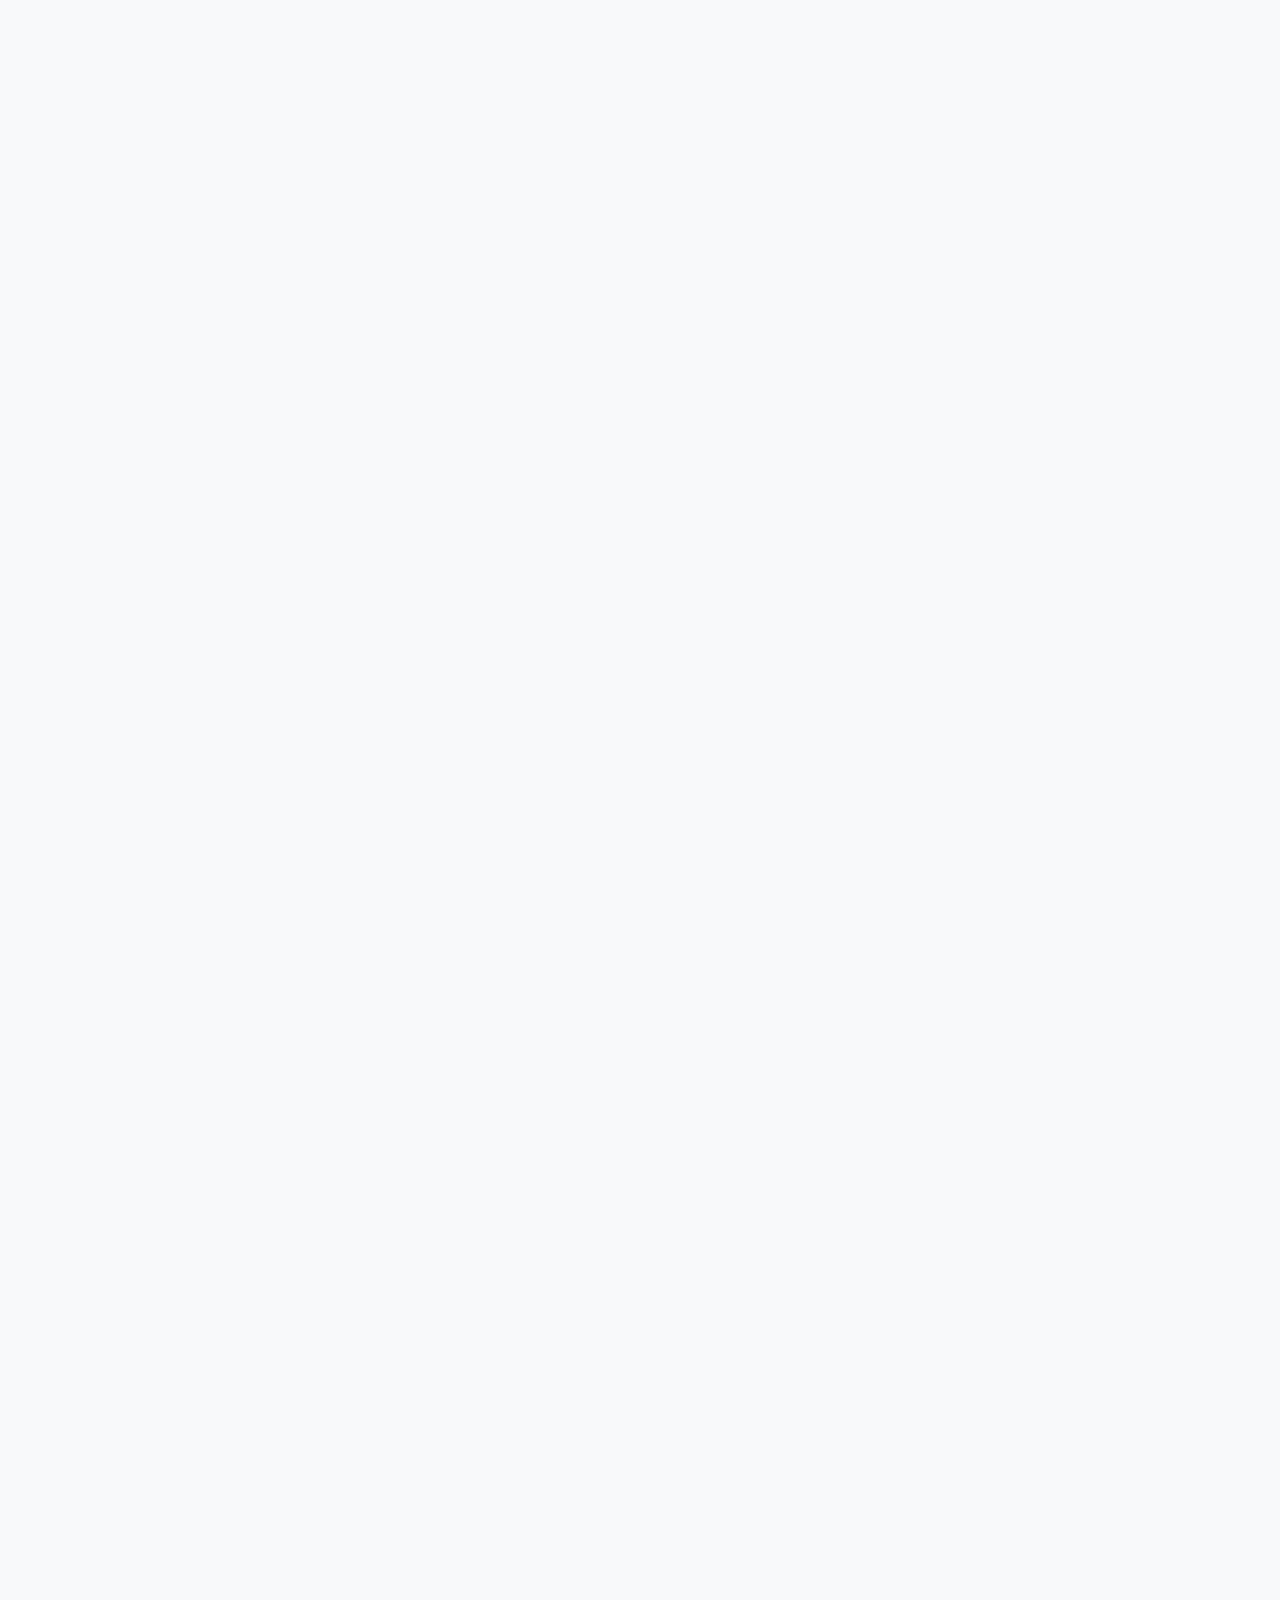
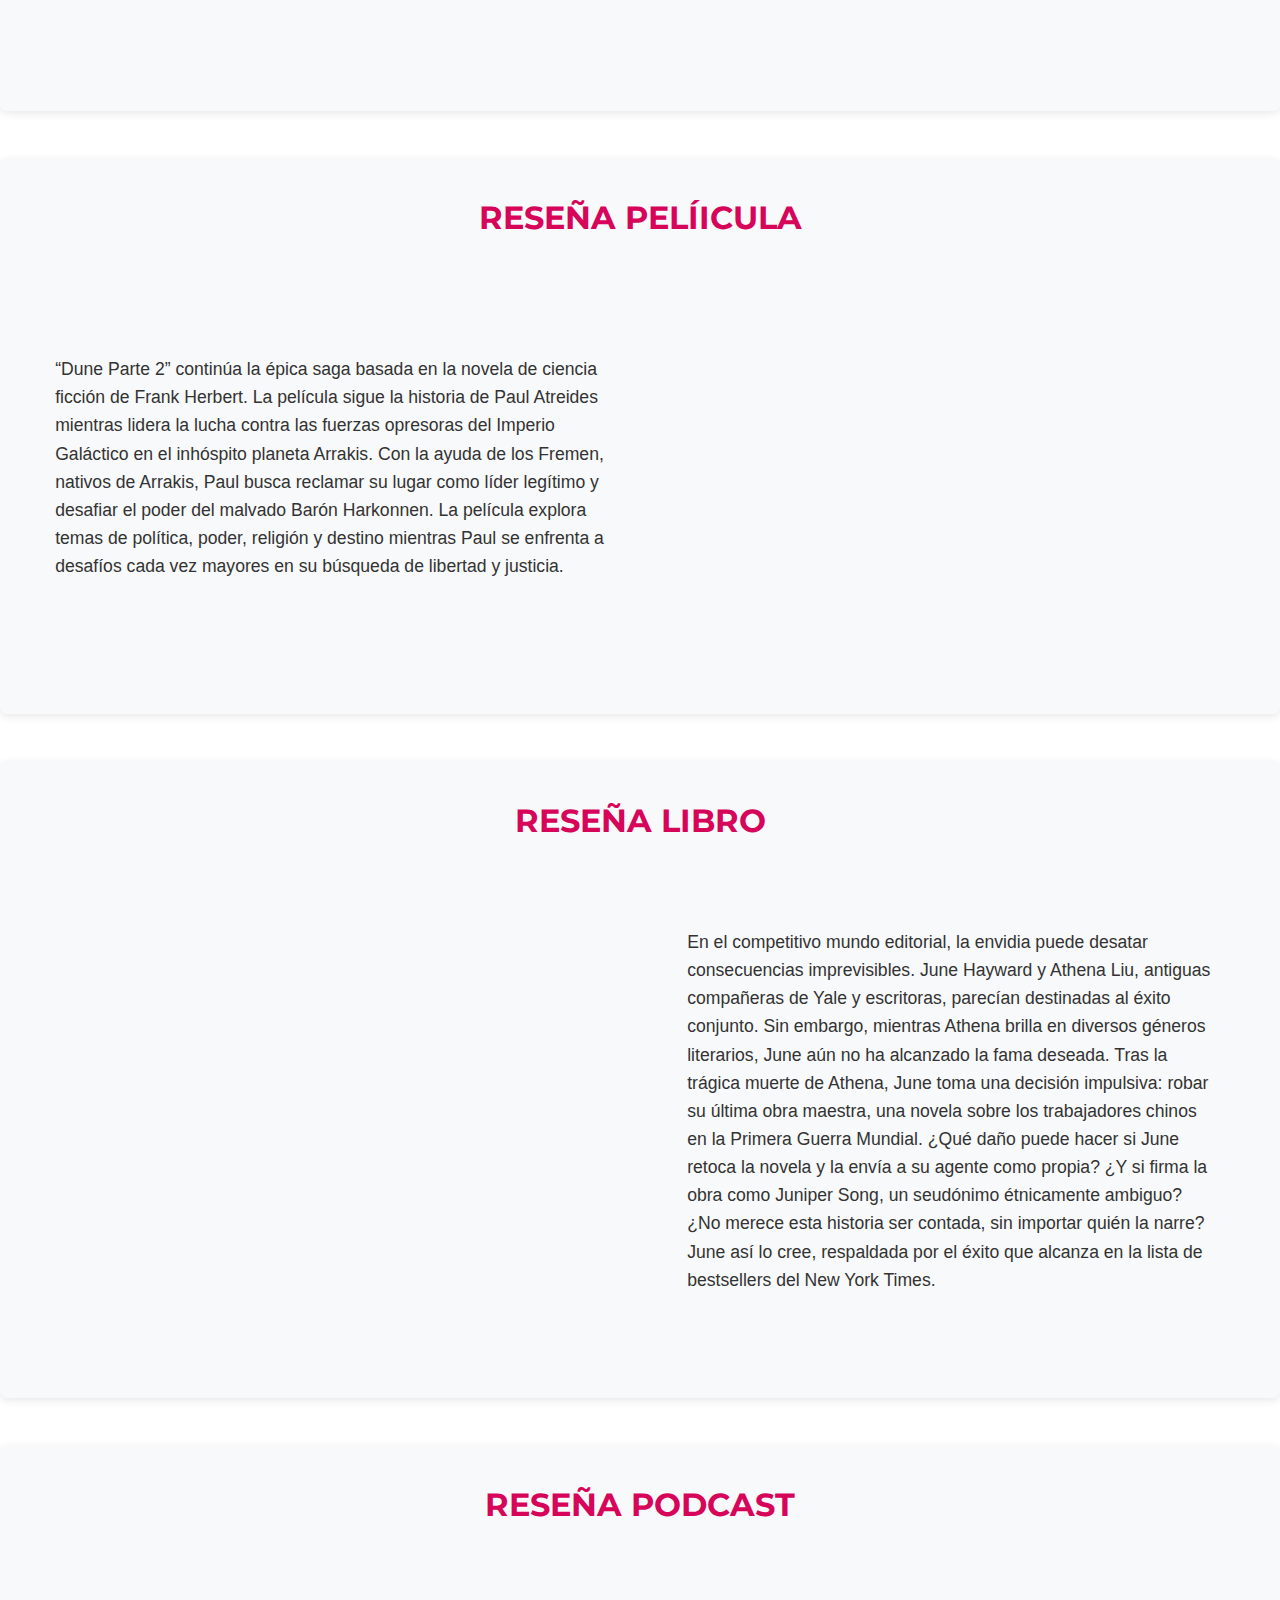
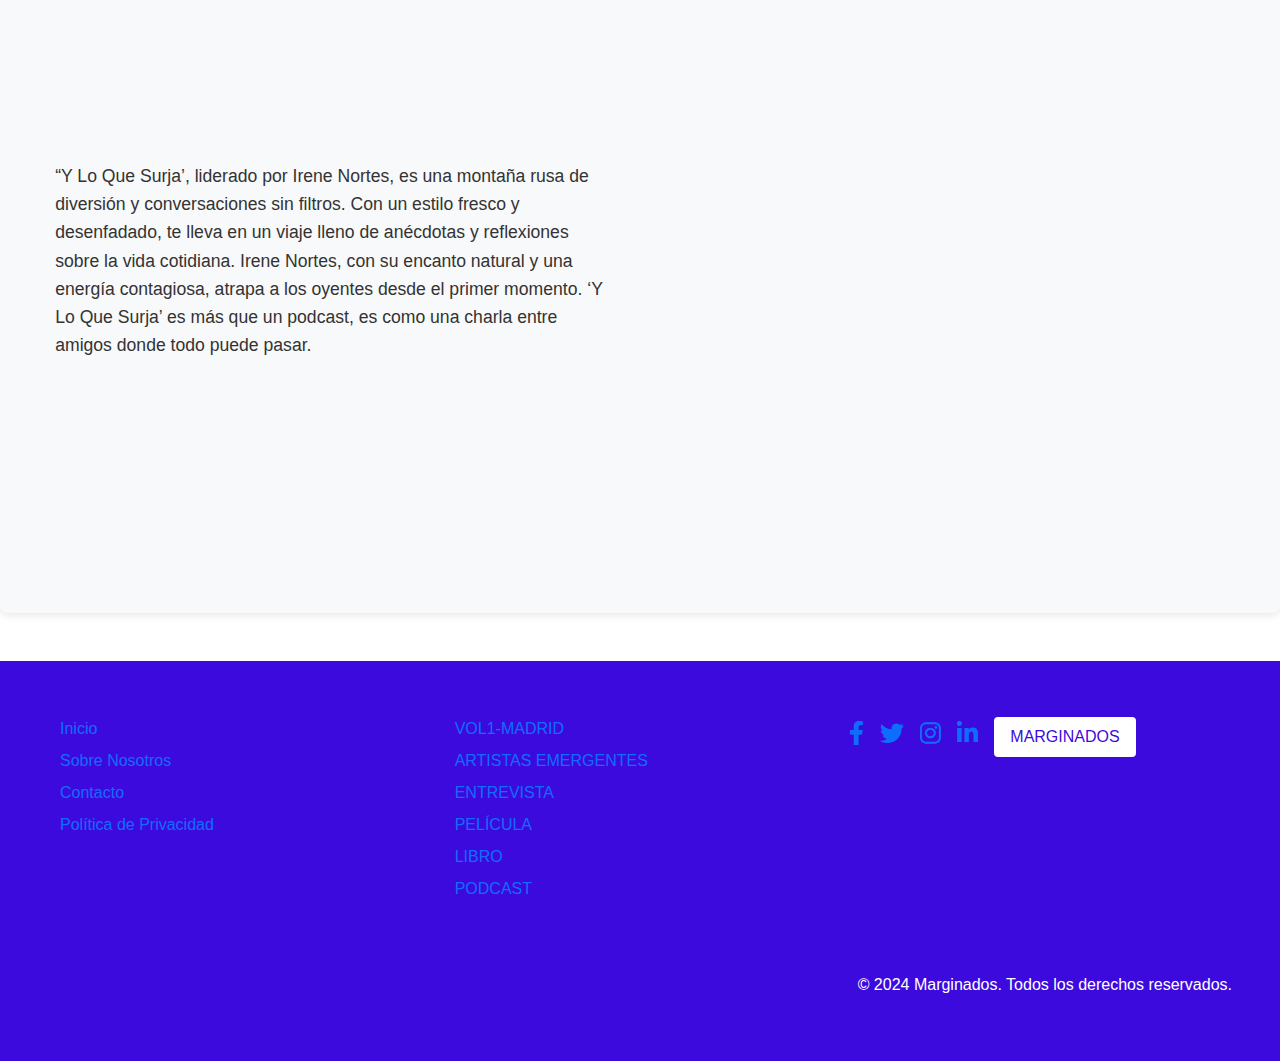
==== commit bb0a4ab7: "NabBar" ====
--- a/index.html
+++ b/index.html
@@ -22,32 +22,29 @@
 <body>
 
 <!-- Navbar -->
- <nav class="navbar navbar-expand-lg navbar-light bg-light px-4">
+<nav class="navbar navbar-expand-lg navbar-light bg-light px-4 fixed-top">
     <div class="container">
-
-            <a class="navbar-brand" href="index.html">
-                <img src="media/img/logo.png" alt="Logo Marginados" width="30" height="30">
-            </a>
-
-            <button class="navbar-toggler" type="button" data-bs-toggle="collapse" data-bs-target="#navbarNav" aria-controls="navbarNav" aria-expanded="false" aria-label="Toggle navigation">
-                <span class="navbar-toggler-icon"></span>
-            </button>
-
-            <div class="collapse navbar-collapse" id="navbarNav">
-                <ul class="navbar-nav ms-auto">
-                    <li class="nav-item">
-                        <a class="nav-link active" href="index.html">Inicio</a>
-                    </li>
-                    <li class="nav-item">
-                        <a class="nav-link" href="galery.html">Galería</a>
-                    </li>
-                    <li class="nav-item">
-                        <a class="nav-link" href="contact.html">Contacto</a>
-                    </li>
-                </ul>
-            </div>
-        </div>
-    </nav>
+        <a class="navbar-brand" href="index.html">
+            <img src="media/img/logo.png" alt="Logo Marginados" width="30" height="30">
+        </a>
+        <button class="navbar-toggler" type="button" data-bs-toggle="collapse" data-bs-target="#navbarNav" aria-controls="navbarNav" aria-expanded="false" aria-label="Toggle navigation">
+            <span class="navbar-toggler-icon"></span>
+        </button>
+        <div class="collapse navbar-collapse" id="navbarNav">
+            <ul class="navbar-nav ms-auto">
+                <li class="nav-item">
+                    <a class="nav-link active" href="index.html">Inicio</a>
+                </li>
+                <li class="nav-item">
+                    <a class="nav-link" href="galery.html">Galería</a>
+                </li>
+                <li class="nav-item">
+                    <a class="nav-link" href="contact.html">Contacto</a>
+                </li>
+            </ul>
+        </div>
+    </div>
+</nav>
 
 <!-- Hero  -->
     <section class="hero-section">
@@ -194,7 +191,7 @@
 <!-- entrevista -->
 
     <section id="entrevista" class="container my-5">
-        <h2 class="text-center">Entrevista Poética</h2>
+        <h2 class="text-center">ENTREVISTA</h2>
     
 <!-- Primer bloque de la entrevista -->
         <div class="row align-items-center my-5" data-aos="fade-up">
--- a/css/styles.css
+++ b/css/styles.css
@@ -44,43 +44,6 @@
     height: 6vh;
 }
 
-.artist-section {
-    display: flex;
-    gap: 2em;
-    padding: 2em;
-}
-
-.artist-list {
-    list-style-type: none;
-    padding: 0;
-}
-
-.artist-list li {
-    cursor: pointer;
-    font-size: 1.2rem;
-    margin-bottom: 0.5em;
-    color: #333;
-    transition: color 0.3s;
-}
-
-.artist-list li:hover {
-    color: #D60559;
-    padding-left: 1em;
-}
-
-.artist-image-container {
-    flex: 1;
-    text-align: center;
-}
-
-.artist-image {
-    display: none;
-    max-width: 90%;
-    height: auto;
-    border-radius: 8px;
-    box-shadow: 0 4px 8px rgba(0, 0, 0, 0.15);
-}
-
 /* marquesina */
 .marquee {
     --gap: 1.5vw;
@@ -168,7 +131,44 @@
     line-height: 1.6; 
     color: #333; 
 }
-
+/* artist */
+
+.artist-section {
+    display: flex;
+    gap: 2em;
+    padding: 2em;
+}
+
+.artist-list {
+    list-style-type: none;
+    padding: 0;
+}
+
+.artist-list li {
+    cursor: pointer;
+    font-size: 1.2rem;
+    margin-bottom: 0.5em;
+    color: #333;
+    transition: color 0.3s;
+}
+
+.artist-list li:hover {
+    color: #D60559;
+    padding-left: 1em;
+}
+
+.artist-image-container {
+    flex: 1;
+    text-align: center;
+}
+
+.artist-image {
+    display: none;
+    max-width: 90%;
+    height: auto;
+    border-radius: 8px;
+    box-shadow: 0 4px 8px rgba(0, 0, 0, 0.15);
+}
 /* ENTREVISTA */
 
 #entrevista {
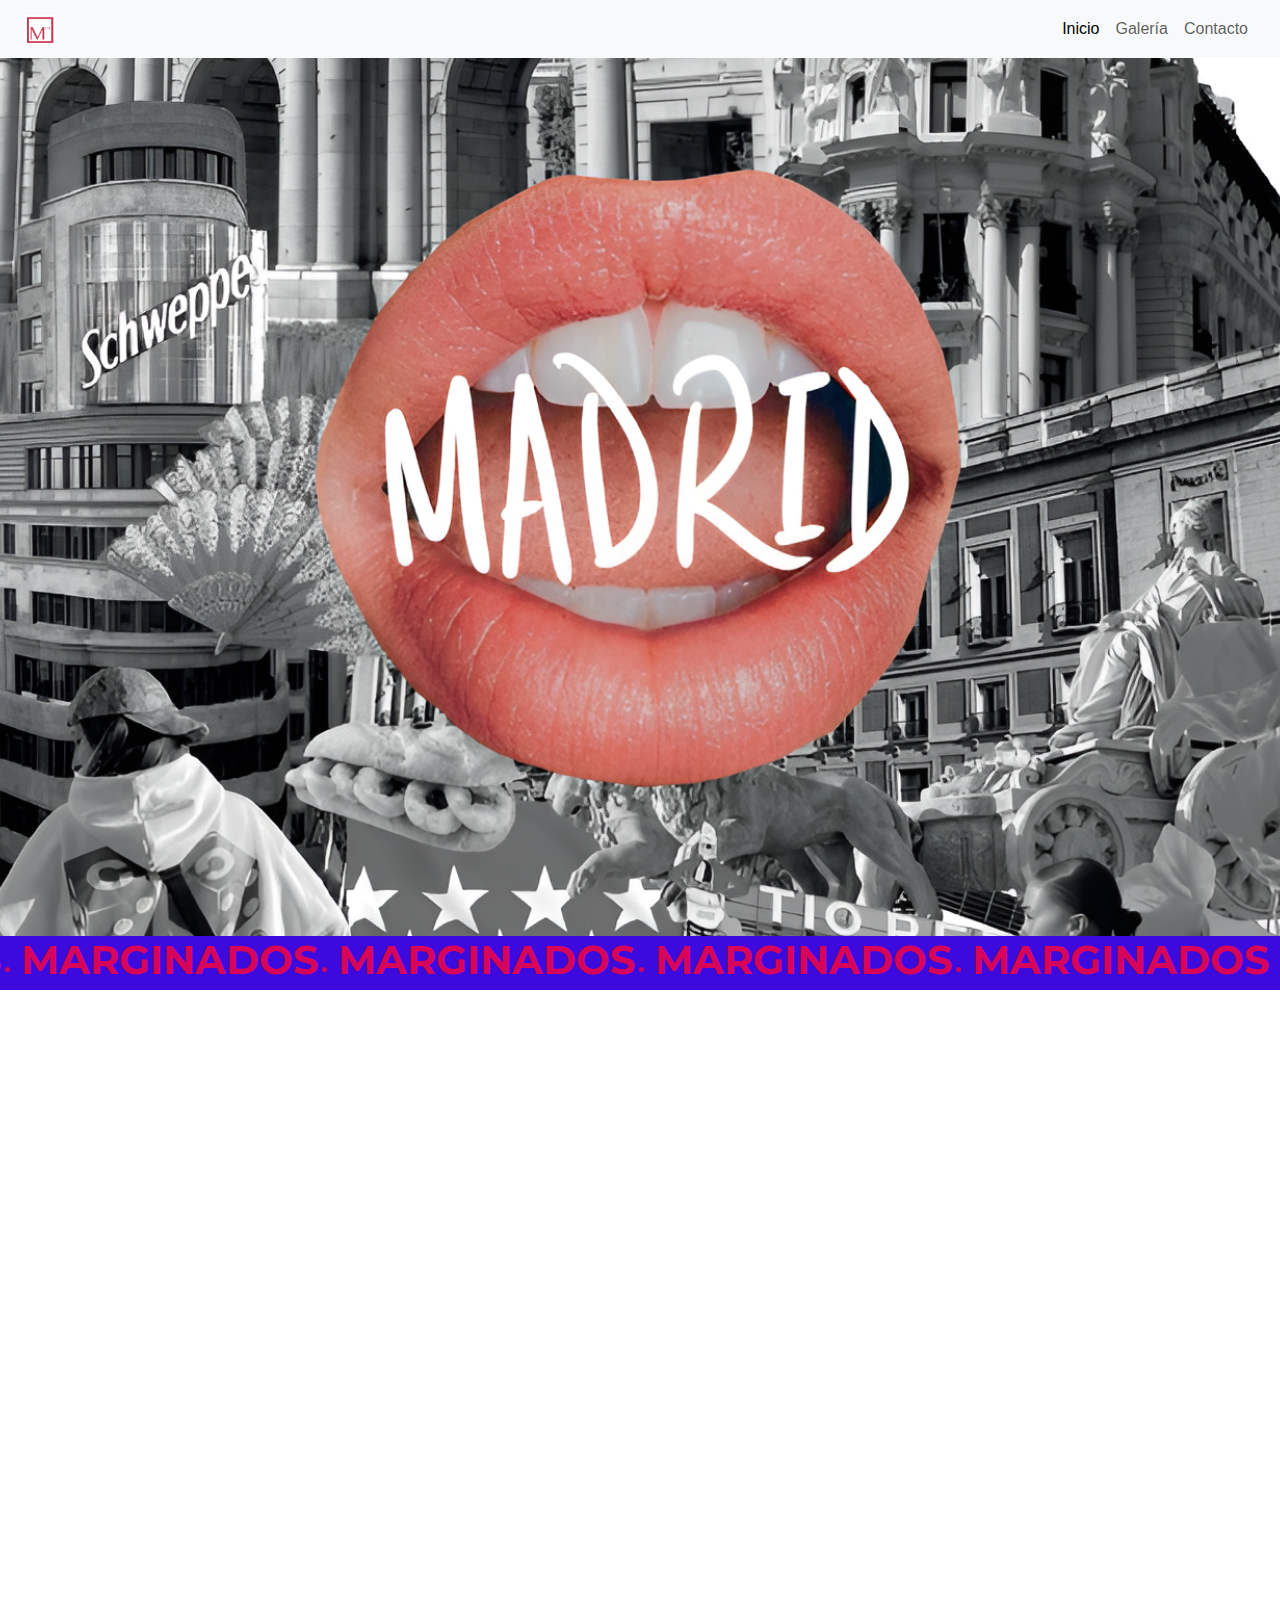
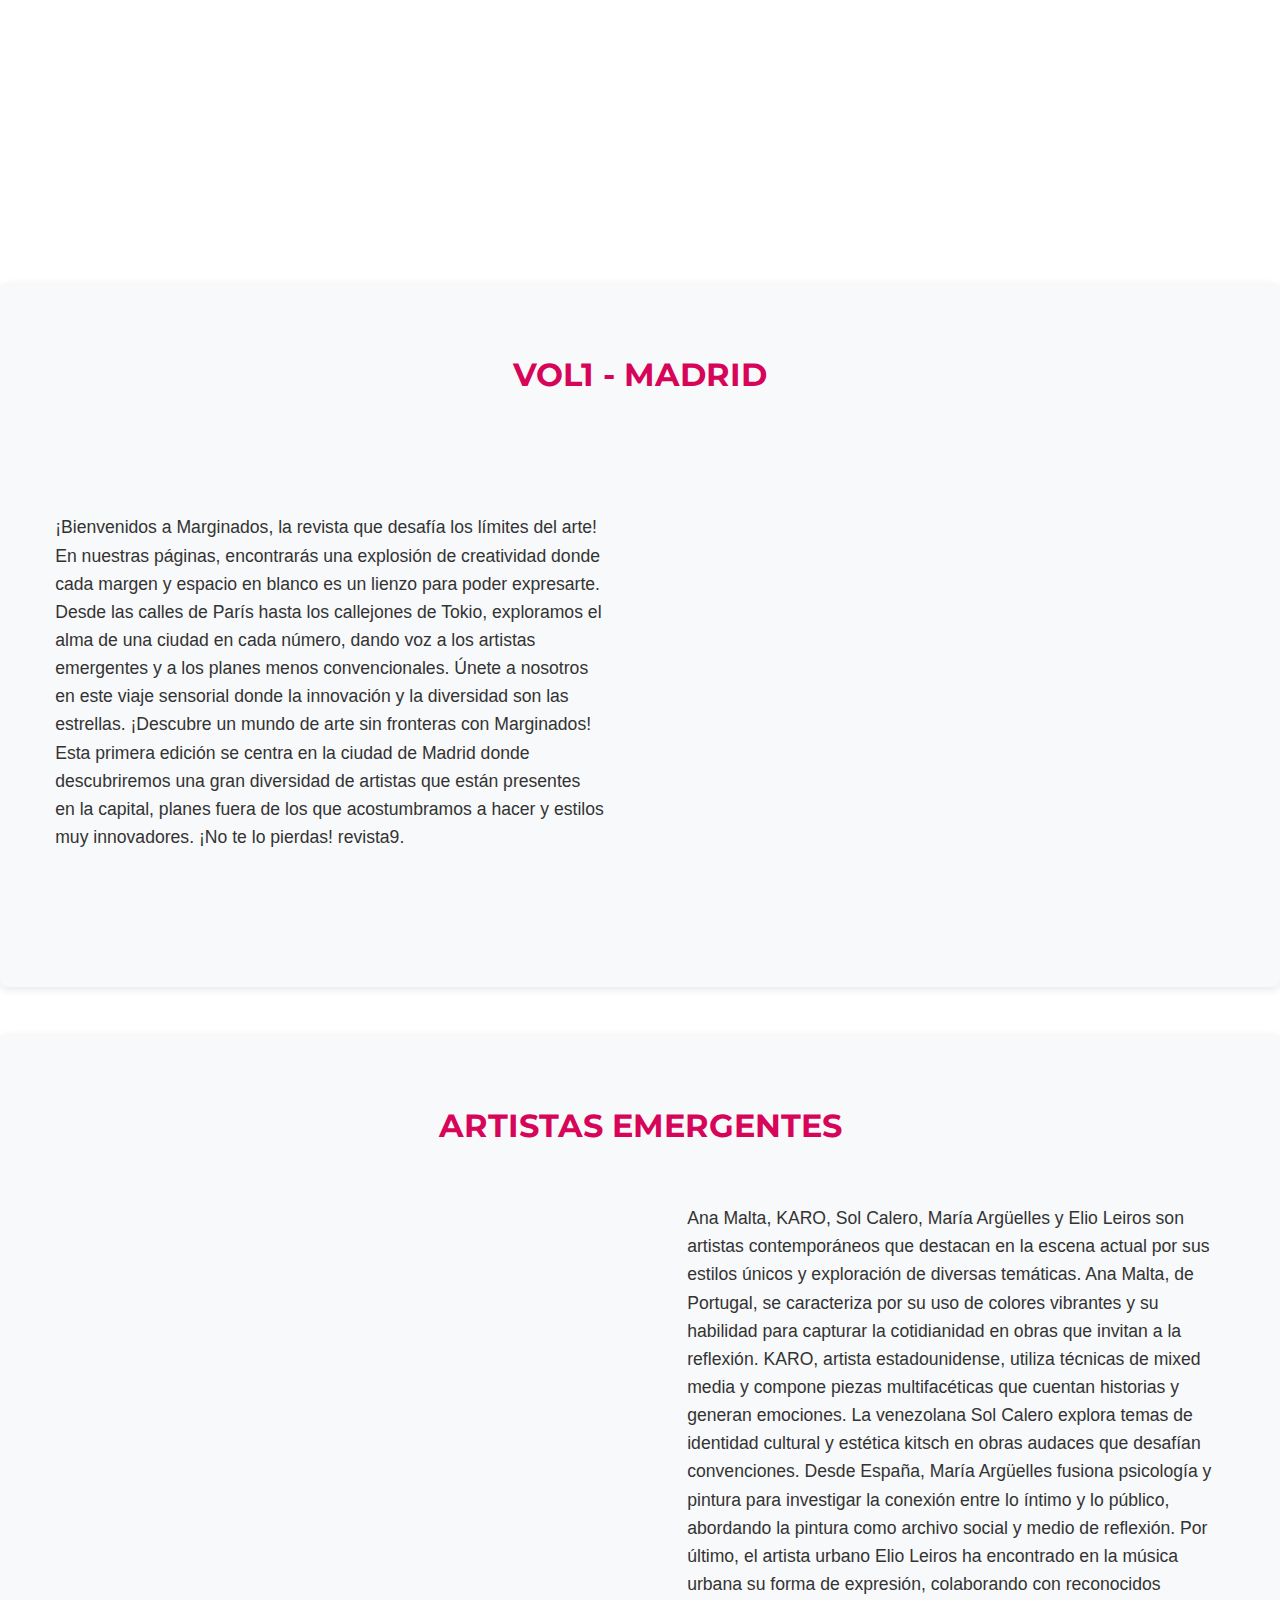
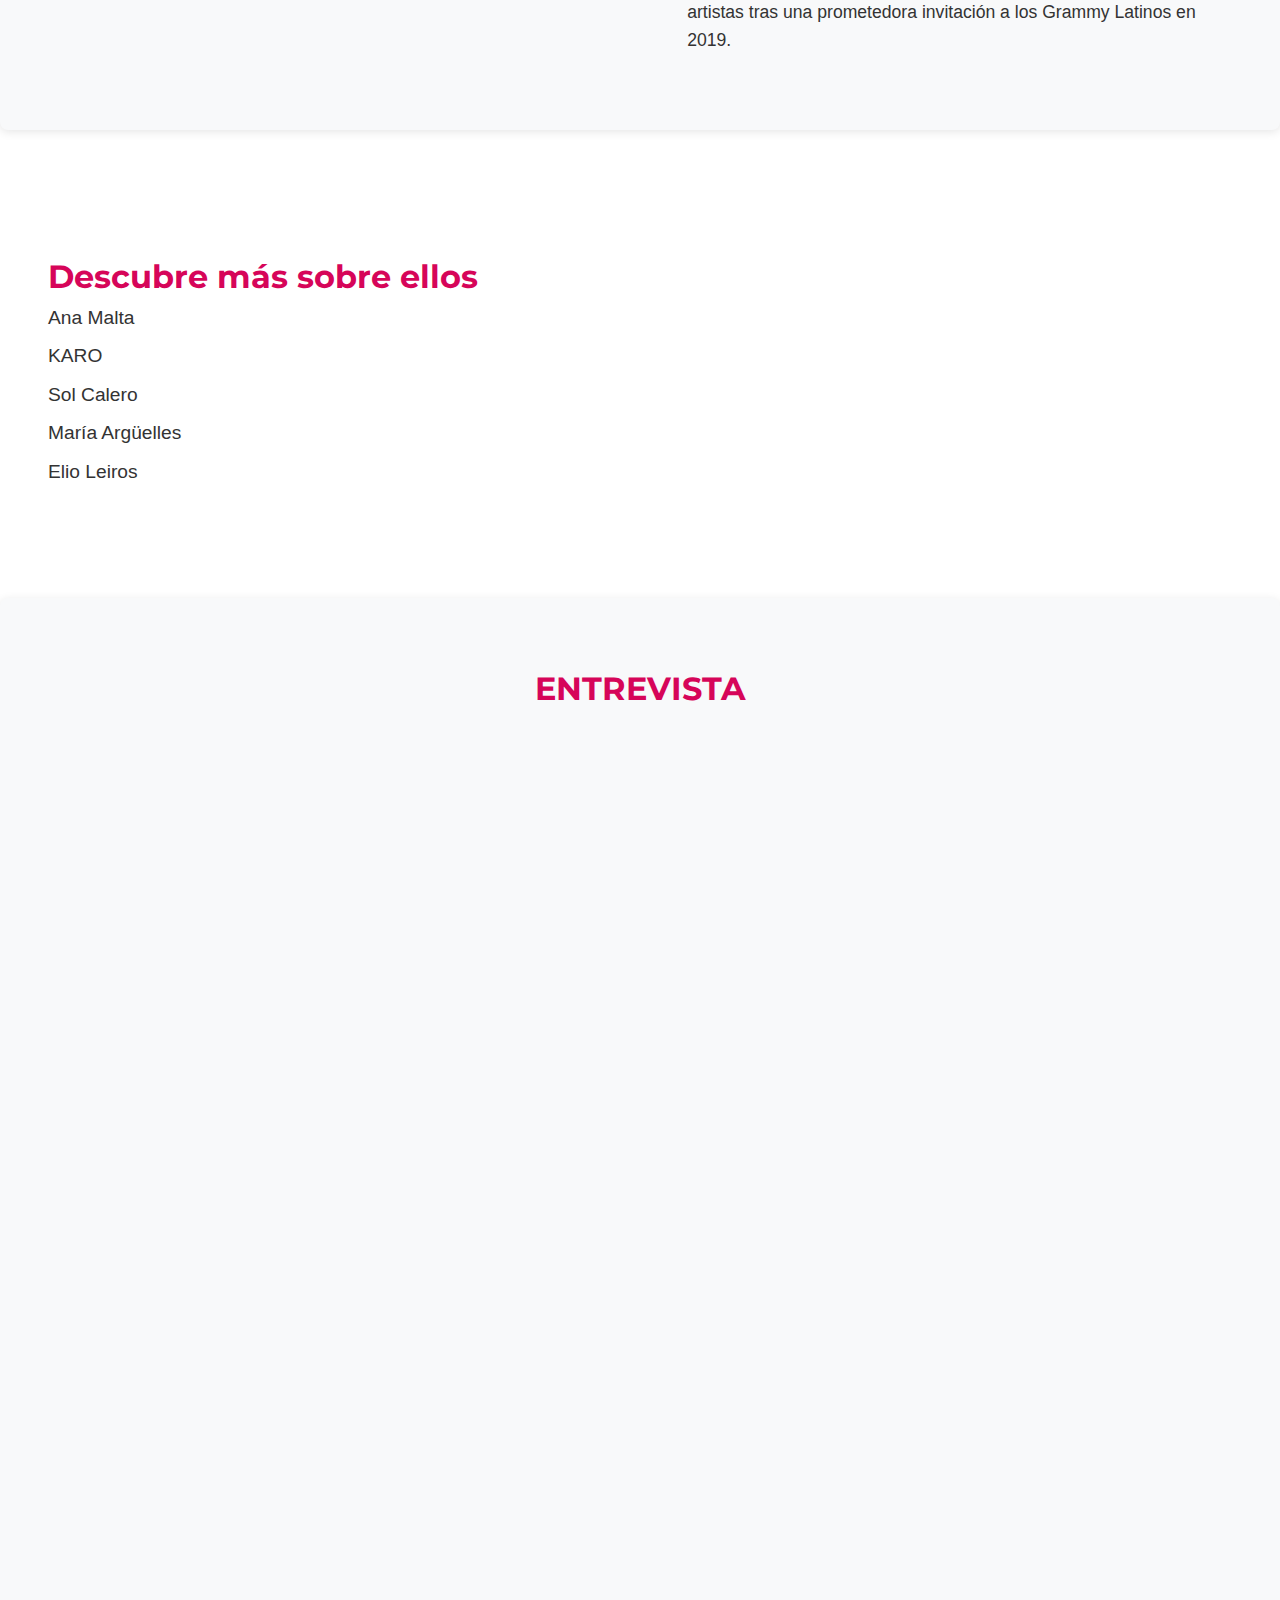
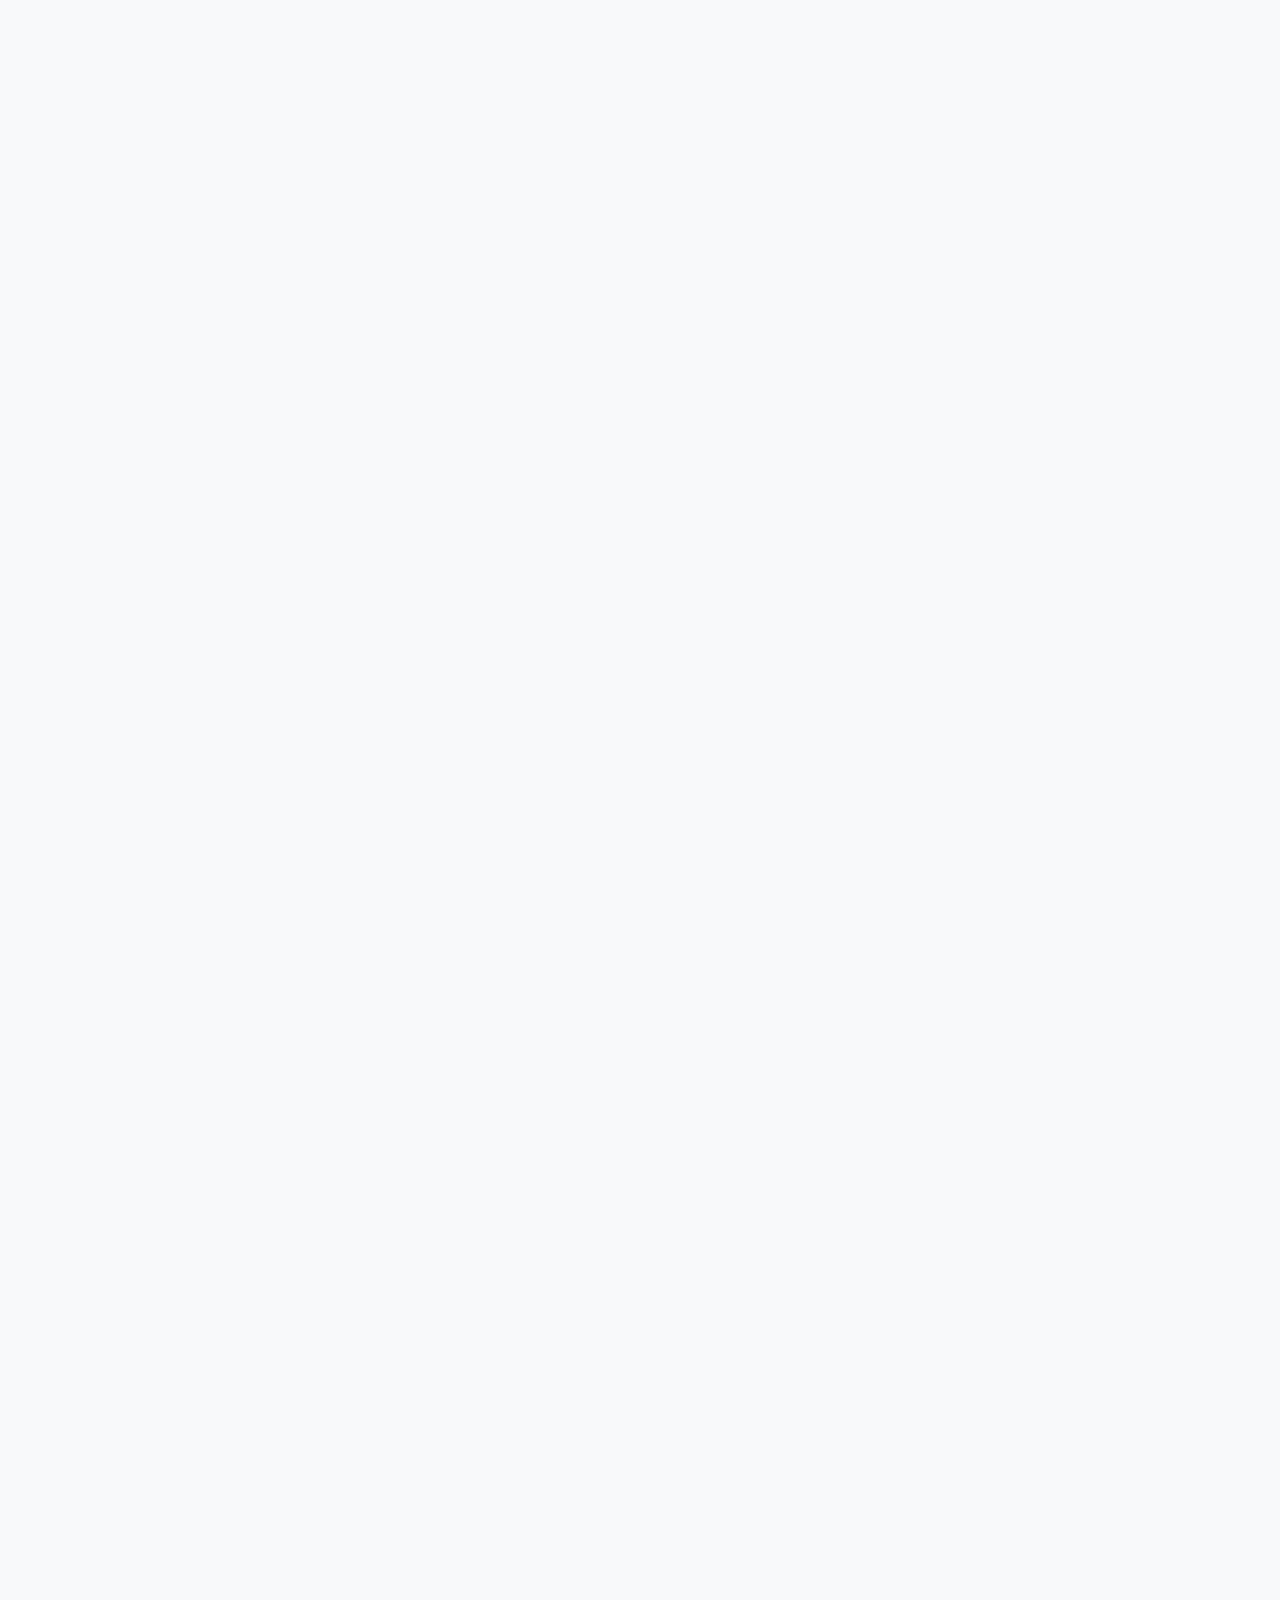
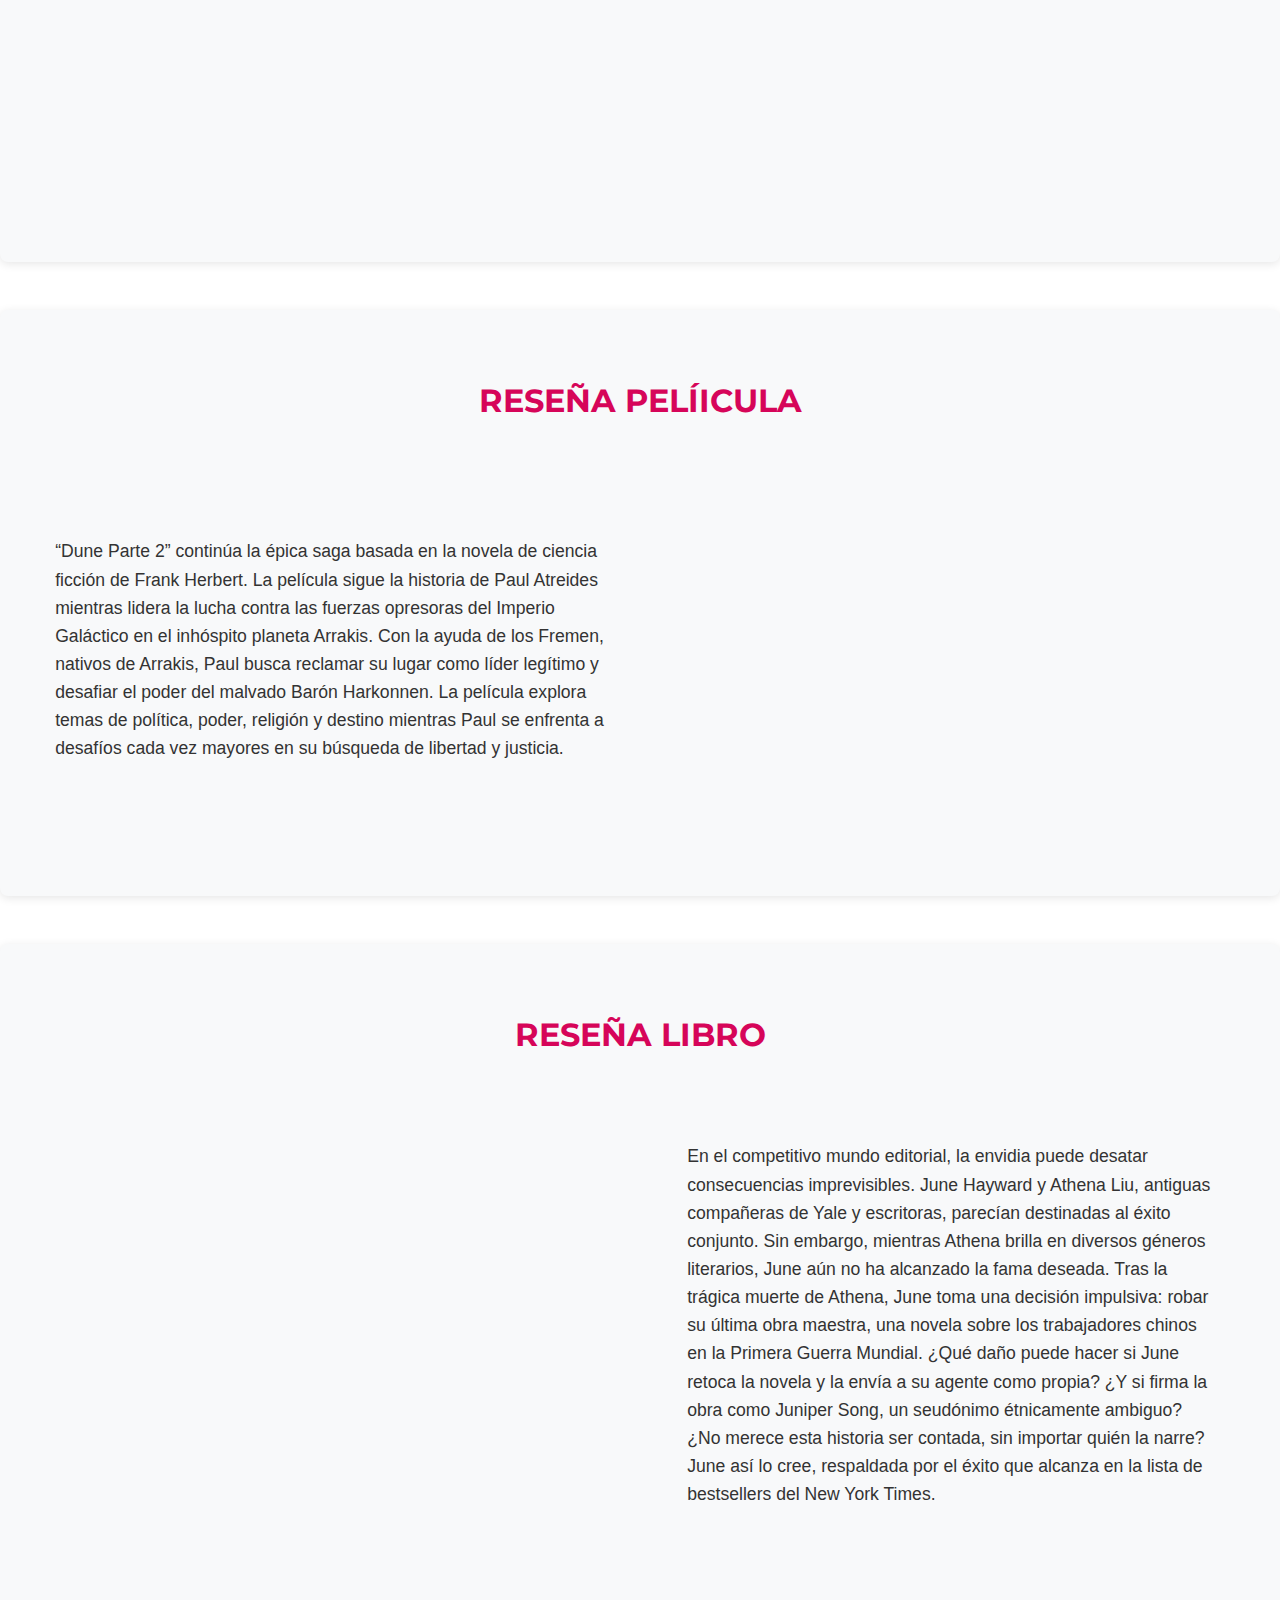
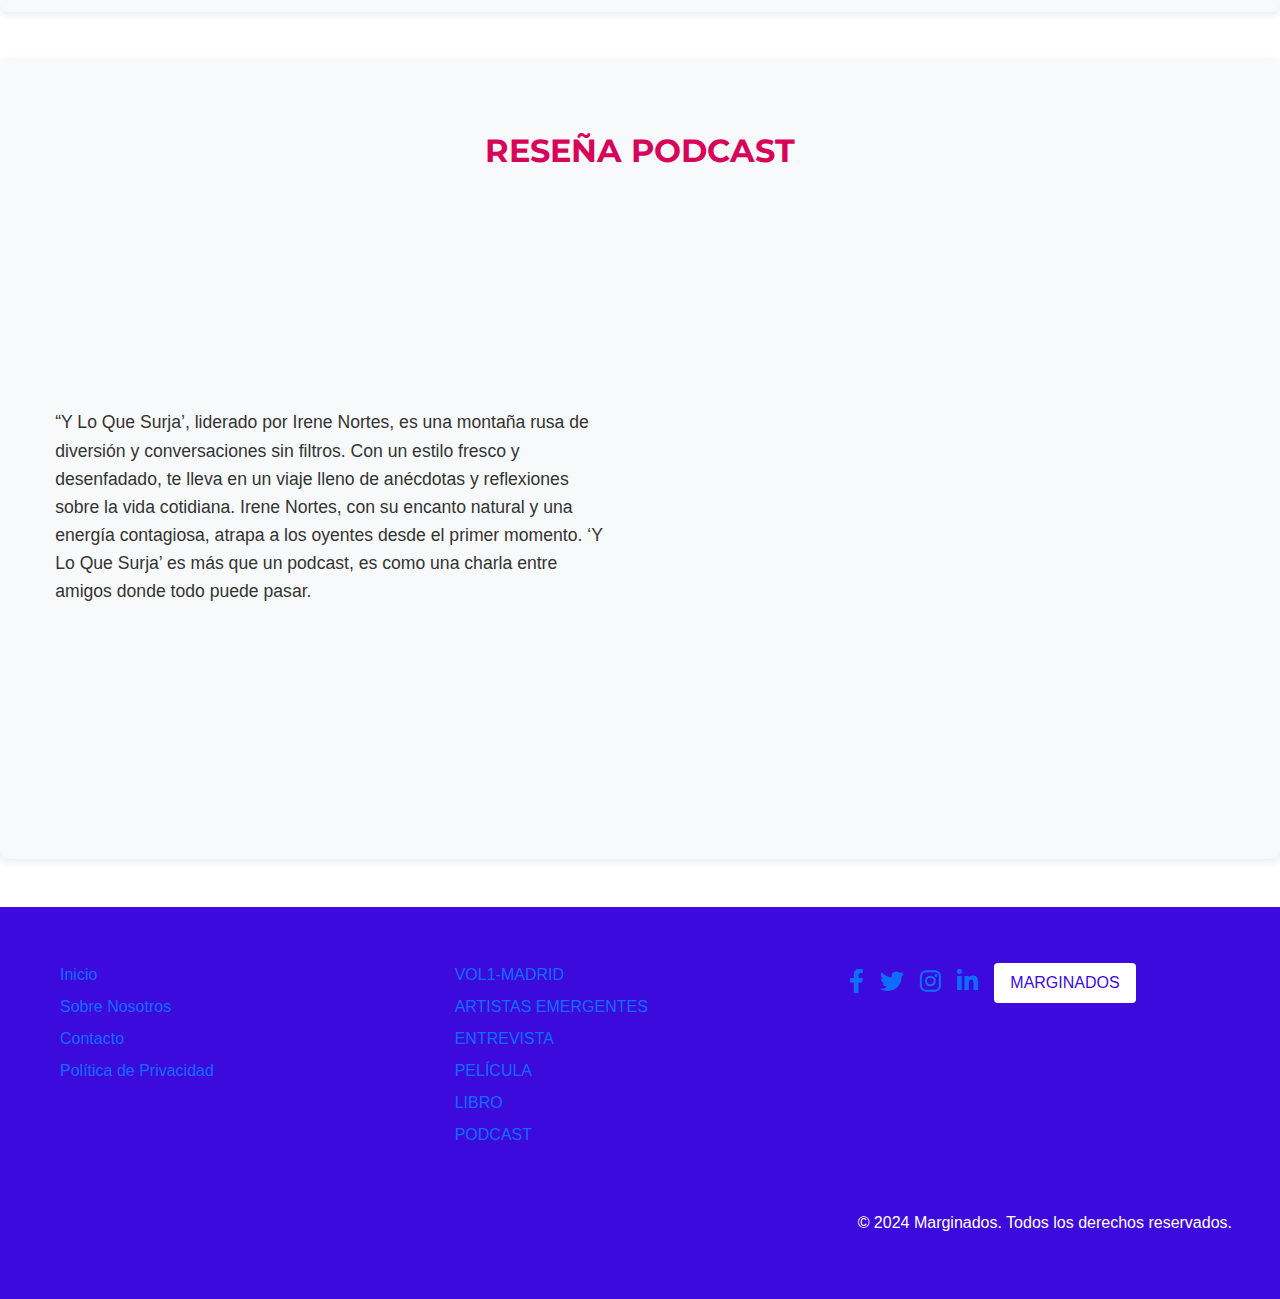
==== commit f1b10c12: "Update index.html" ====
--- a/index.html
+++ b/index.html
@@ -179,11 +179,11 @@
             </ul>
         </div>
         <div class="artist-image-container">
-            <img src="media/img/ana-malta.jpg" alt="Ana Malta" class="artist-image" id="image-ana-malta">
-            <img src="media/img/karo.jpg" alt="KARO" class="artist-image" id="image-karo">
-            <img src="media/img/sol-calero.jpg" alt="Sol Calero" class="artist-image" id="image-sol-calero">
-            <img src="media/img/maria-arguelles.jpg" alt="María Argüelles" class="artist-image" id="image-maria-arguelles">
-            <img src="media/img/elio-leiros.jpg" alt="Elio Leiros" class="artist-image" id="image-elio-leiros">
+            <img src="media/img/ana-malta.png" alt="Ana Malta" class="artist-image" id="image-ana-malta">
+            <img src="media/img/karo.png" alt="KARO" class="artist-image" id="image-karo">
+            <img src="media/img/sol-calero.png" alt="Sol Calero" class="artist-image" id="image-sol-calero">
+            <img src="media/img/maria-arguelles.png" alt="María Argüelles" class="artist-image" id="image-maria-arguelles">
+            <img src="media/img/elio-leiros.png" alt="Elio Leiros" class="artist-image" id="image-elio-leiros">
         </div>
     </section>
 
--- a/css/styles.css
+++ b/css/styles.css
@@ -1,12 +1,11 @@
 * {
     margin: 0;
     box-sizing: border-box;
+}
+
+body {
+    background-color: white;
     overflow-x: hidden;
-}
-
-body {
-    overflow-y: hidden;
-    background-color: white;
 }
 
 body, p, span, a {
@@ -16,7 +15,6 @@
 
 img {
     width: 100%;
-    vertical-align: middle;
 }
 
 
@@ -24,6 +22,9 @@
     font-family: 'Montserrat', sans-serif; 
     font-weight: 700; 
     color: #D60559; 
+}
+h2 {
+    margin-top: 1em;
 }
 /* Hero Section */
 
@@ -78,6 +79,7 @@
 }
 
 /* Cards */
+
 .container {
     max-width: 100%;
     padding: 0;
@@ -136,7 +138,7 @@
 .artist-section {
     display: flex;
     gap: 2em;
-    padding: 2em;
+    padding: 3em; 
 }
 
 .artist-list {
@@ -169,6 +171,7 @@
     border-radius: 8px;
     box-shadow: 0 4px 8px rgba(0, 0, 0, 0.15);
 }
+
 /* ENTREVISTA */
 
 #entrevista {
@@ -208,6 +211,7 @@
 }
 
 /* Footer */ 
+
 footer {
     padding: 3em;
     background-color: #3D0ADD;
@@ -293,6 +297,22 @@
     font-weight: bold;
     text-align: center;
 }
+
+/* form */
+
+.is-invalid {
+    border: 2px solid red;
+}
+.is-valid {
+    border: 2px solid green;
+}
+#confirmationMessage {
+    color: green;
+    font-size: 18px;
+    text-align: center;
+    display: none;
+}
+
 /* MEDIA QUERIES */
 
 /* footer */
